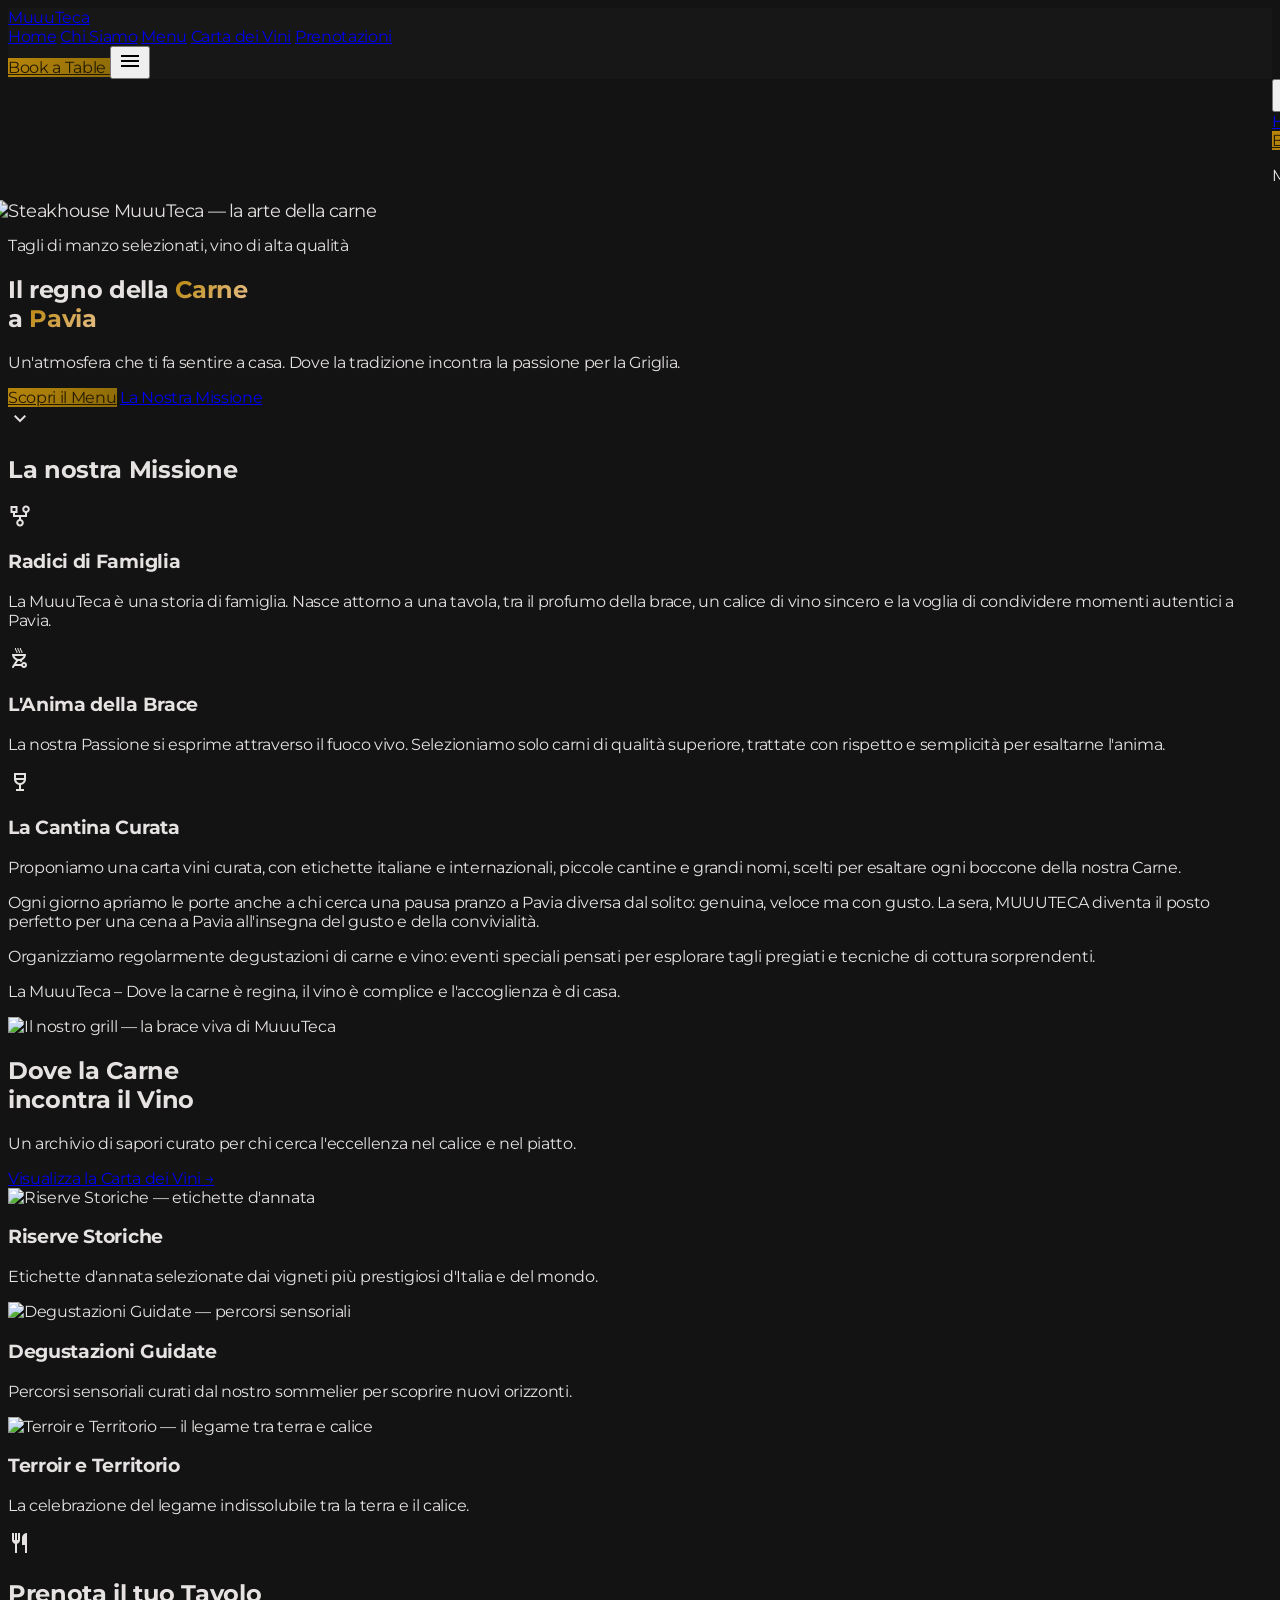
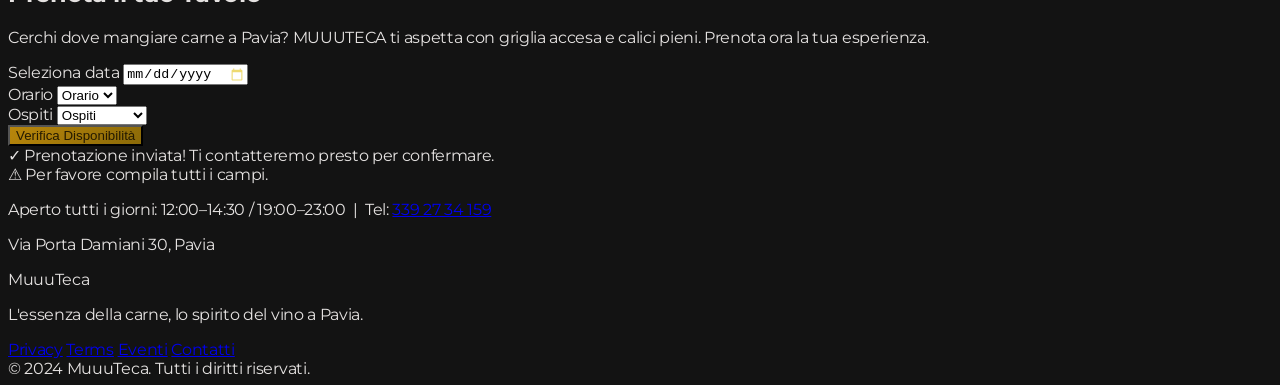
==== index.html @ f5b78048 "Initial commit: MuuuTeca website — fully functional, mobile-optimized" ====
<!DOCTYPE html>
<html lang="it" class="dark">
<head>
  <meta charset="UTF-8" />
  <meta name="viewport" content="width=device-width, initial-scale=1.0" />
  <title>MuuuTeca — Il Regno della Carne a Pavia</title>
  <meta name="description" content="MuuuTeca — Ristorante steakhouse di alta qualità a Pavia. Tagli di manzo selezionati, vino di alta qualità, griglia tradizionale." />
  <script src="https://cdn.tailwindcss.com"></script>
  <link rel="preconnect" href="https://fonts.googleapis.com" />
  <link rel="preconnect" href="https://fonts.gstatic.com" crossorigin />
  <link href="https://fonts.googleapis.com/css2?family=Montserrat:ital,wght@0,300;0,400;0,500;0,600;0,700;0,800;0,900;1,300;1,400;1,500;1,600;1,700;1,800;1,900&display=swap" rel="stylesheet" />
  <link href="https://fonts.googleapis.com/css2?family=Material+Symbols+Outlined:wght,FILL,GRAD,opsz@0,400,0,1,24&display=swap" rel="stylesheet" />
  <script>
    tailwind.config = {
      darkMode: 'class',
      theme: {
        extend: {
          colors: {
            'surface-dim': '#131313',
            'surface-container-low': '#1c1b1b',
            'surface-container': '#20201f',
            'surface-container-high': '#2a2a2a',
            'surface-container-highest': '#353534',
            'surface-bright': '#393939',
            'background': '#131313',
            'primary': '#b8860b',
            'primary-dark': '#8b6a08',
            'on-primary': '#241a00',
            'on-surface': '#e5e2e1',
            'on-surface-variant': '#d8c2b2',
            'outline': '#a18d7f',
            'outline-variant': '#534438',
            'error': '#ffb4ab',
            'tertiary': '#e8c08c',
          },
          fontFamily: {
            sans: ['Montserrat', 'sans-serif'],
          },
          borderRadius: {
            'sm': '0.125rem',
            'DEFAULT': '0.25rem',
            'lg': '1rem',
            'xl': '1.5rem',
            'full': '9999px',
          },
        },
      },
    }
  </script>
  <style>
    * { box-sizing: border-box; }
    body {
      background-color: #131313;
      color: #e5e2e1;
      font-family: 'Montserrat', sans-serif;
      letter-spacing: -0.02em;
    }
    html { scroll-behavior: smooth; }

    .material-symbols-outlined {
      font-variation-settings: 'FILL' 0, 'wght' 400, 'GRAD' 0, 'opsz' 24;
    }

    /* Gold gradient button */
    .btn-gold {
      background: linear-gradient(135deg, #b8860b 0%, #8b6a08 100%);
      color: #241a00;
    }
    .btn-gold:hover {
      background: linear-gradient(135deg, #caa013 0%, #9e7a0a 100%);
      transform: scale(1.05);
    }
    .btn-gold:active { transform: scale(0.97); }

    /* Gold text gradient */
    .text-gold-gradient {
      background: linear-gradient(135deg, #b8860b 0%, #e8c08c 100%);
      -webkit-background-clip: text;
      -webkit-text-fill-color: transparent;
      background-clip: text;
    }

    /* Glass nav */
    .nav-glass {
      background: rgba(28, 27, 27, 0.7);
      backdrop-filter: blur(20px);
      -webkit-backdrop-filter: blur(20px);
    }

    /* Hero image parallax */
    .hero-img {
      transform: scale(1.1);
      transition: transform 8s ease-out;
    }
    .hero-section:hover .hero-img {
      transform: scale(1.0);
    }

    /* Card hover */
    .card-wine:hover img {
      transform: scale(1.08);
    }

    /* Mobile menu */
    .mobile-menu {
      transform: translateX(100%);
      transition: transform 0.35s cubic-bezier(0.4, 0, 0.2, 1);
    }
    .mobile-menu.open {
      transform: translateX(0);
    }

    /* Bronze glow blob */
    .glow-blob {
      background: linear-gradient(135deg, #b8860b 0%, #8b6a08 100%);
      opacity: 0.12;
      filter: blur(80px);
    }

    /* Scrollbar */
    ::-webkit-scrollbar { width: 6px; }
    ::-webkit-scrollbar-track { background: #131313; }
    ::-webkit-scrollbar-thumb { background: #b8860b; border-radius: 3px; }

    /* Active nav link */
    .nav-link-active {
      color: #b8860b;
      border-bottom: 2px solid #b8860b;
    }

    /* Input focus */
    input:focus { outline: none; }
    input[type="date"]::-webkit-calendar-picker-indicator {
      filter: invert(0.7) sepia(1) saturate(2) hue-rotate(10deg);
      cursor: pointer;
    }
  </style>
</head>
<body class="antialiased overflow-x-hidden">

  <!-- ===== FIXED NAVIGATION ===== -->
  <nav id="navbar" class="fixed top-5 left-1/2 -translate-x-1/2 w-[92%] max-w-6xl z-50 nav-glass rounded-full px-6 py-3.5 flex justify-between items-center transition-all duration-300 shadow-[0px_12px_32px_rgba(0,0,0,0.4)]">
    <!-- Logo -->
    <a href="#hero" class="text-2xl font-bold italic text-[#b8860b] tracking-[-0.04em] select-none cursor-pointer">MuuuTeca</a>

    <!-- Desktop Links -->
    <div class="hidden md:flex gap-8 items-center">
      <a href="#hero" class="nav-link nav-link-active text-[#b8860b] font-semibold italic text-sm pb-0.5 kinetic-italic">Home</a>
      <a href="#missione" class="text-zinc-400 hover:text-white transition-colors text-sm font-medium italic kinetic-italic">Chi Siamo</a>
      <a href="#vini" class="text-zinc-400 hover:text-white transition-colors text-sm font-medium italic kinetic-italic">Menu</a>
      <a href="#vini" class="text-zinc-400 hover:text-white transition-colors text-sm font-medium italic kinetic-italic">Carta dei Vini</a>
      <a href="#prenotazioni" class="text-zinc-400 hover:text-white transition-colors text-sm font-medium italic kinetic-italic">Prenotazioni</a>
    </div>

    <!-- CTA -->
    <a href="#prenotazioni" class="hidden md:inline-flex btn-gold px-5 py-2 rounded-full font-bold italic text-xs hover:shadow-lg transition-all duration-200">
      Book a Table
    </a>

    <!-- Mobile Hamburger -->
    <button id="menuBtn" class="md:hidden text-zinc-300 hover:text-white p-1" aria-label="Menu">
      <span class="material-symbols-outlined text-3xl">menu</span>
    </button>
  </nav>

  <!-- ===== MOBILE DRAWER ===== -->
  <div id="mobileMenu" class="mobile-menu fixed inset-0 z-[60] flex">
    <!-- Backdrop -->
    <div id="mobileBackdrop" class="absolute inset-0 bg-black/70 backdrop-blur-sm"></div>
    <!-- Panel -->
    <div class="relative ml-auto w-72 h-full bg-[#1c1b1b] flex flex-col p-8 shadow-2xl">
      <button id="closeMenuBtn" class="self-end text-zinc-400 hover:text-white mb-10" aria-label="Close">
        <span class="material-symbols-outlined text-3xl">close</span>
      </button>
      <nav class="flex flex-col gap-6">
        <a href="#hero"   class="text-[#b8860b] font-semibold italic text-lg kinetic-italic">Home</a>
        <a href="#missione" class="text-zinc-300 hover:text-[#b8860b] transition-colors italic text-lg kinetic-italic">Chi Siamo</a>
        <a href="#vini"   class="text-zinc-300 hover:text-[#b8860b] transition-colors italic text-lg kinetic-italic">Menu</a>
        <a href="#vini"   class="text-zinc-300 hover:text-[#b8860b] transition-colors italic text-lg kinetic-italic">Carta dei Vini</a>
        <a href="#prenotazioni" class="text-zinc-300 hover:text-[#b8860b] transition-colors italic text-lg kinetic-italic">Prenotazioni</a>
      </nav>
      <div class="mt-auto">
        <a href="#prenotazioni" class="btn-gold block text-center px-6 py-3 rounded-full font-bold italic text-sm" onclick="closeMobileMenu()">Book a Table</a>
        <p class="text-zinc-600 text-xs italic mt-6 text-center">MuuuTeca — Pavia</p>
      </div>
    </div>
  </div>

  <!-- ===== HERO ===== -->
  <section id="hero" class="hero-section relative h-screen w-full flex items-center justify-center overflow-hidden">
    <div class="absolute inset-0 z-0">
      <img
        src="https://images.unsplash.com/photo-1558030006-450675393462?w=1920&q=80"
        alt="Steakhouse MuuuTeca — la arte della carne"
        class="hero-img w-full h-full object-cover opacity-50"
        loading="eager"
      />
      <div class="absolute inset-0 bg-gradient-to-b from-black/50 via-transparent to-[#131313]"></div>
    </div>

    <div class="relative z-10 text-center px-6 max-w-5xl mx-auto">
      <p class="uppercase text-[#b8860b] font-bold tracking-[0.25em] text-[0.65rem] mb-5 italic">Tagli di manzo selezionati, vino di alta qualità</p>
      <h1 class="text-5xl md:text-7xl lg:text-8xl font-light italic text-white tracking-[-0.03em] mb-6 leading-tight">
        Il regno della <span class="text-gold-gradient font-bold">Carne</span><br class="hidden md:block" />
        a <span class="text-gold-gradient font-bold">Pavia</span>
      </h1>
      <p class="text-lg md:text-2xl text-[#d8c2b2] font-light italic max-w-3xl mx-auto mb-10 leading-relaxed">
        Un'atmosfera che ti fa sentire a casa. Dove la tradizione incontra la passione per la <span class="font-bold text-white">Griglia</span>.
      </p>
      <div class="flex flex-col sm:flex-row gap-4 justify-center items-center">
        <a href="#vini" class="btn-gold px-10 py-4 rounded-full font-bold italic text-base hover:shadow-xl transition-all duration-200">Scopri il Menu</a>
        <a href="#missione" class="bg-[#2a2a2a]/60 backdrop-blur-sm border border-[#534438]/50 px-10 py-4 rounded-full font-bold italic text-base text-white hover:bg-[#353535]/70 transition-all duration-200">La Nostra Missione</a>
      </div>
    </div>

    <!-- Scroll cue -->
    <div class="absolute bottom-8 left-1/2 -translate-x-1/2 z-10 animate-bounce">
      <span class="material-symbols-outlined text-[#b8860b] text-3xl">keyboard_arrow_down</span>
    </div>
  </section>

  <main class="relative z-10 px-6 md:px-16 lg:px-24 py-24 space-y-32 bg-[#131313]">

    <!-- ===== LA NOSTRA MISSIONE ===== -->
    <section id="missione" class="max-w-7xl mx-auto scroll-mt-28">
      <div class="text-center mb-16">
        <h2 class="text-4xl md:text-6xl font-light italic text-white tracking-tight">
          La nostra <span class="text-[#b8860b] font-bold italic">Missione</span>
        </h2>
      </div>

      <div class="grid grid-cols-1 md:grid-cols-3 gap-6 md:gap-8">
        <!-- Card 1 -->
        <div class="bg-[#1c1b1b] p-8 md:p-10 rounded-xl flex flex-col h-full border border-[#534438]/20 hover:bg-[#20201f] transition-colors duration-300">
          <span class="material-symbols-outlined text-[#b8860b] text-4xl mb-6">family_history</span>
          <h3 class="text-xl md:text-2xl font-bold italic text-white mb-4">Radici di Famiglia</h3>
          <p class="text-[#d8c2b2] font-light italic leading-relaxed">
            La MuuuTeca è una storia di famiglia. Nasce attorno a una tavola, tra il profumo della brace, un calice di vino sincero e la voglia di condividere momenti autentici a <span class="text-white font-bold">Pavia</span>.
          </p>
        </div>
        <!-- Card 2 -->
        <div class="bg-[#1c1b1b] p-8 md:p-10 rounded-xl flex flex-col h-full border border-[#534438]/20 hover:bg-[#20201f] transition-colors duration-300">
          <span class="material-symbols-outlined text-[#b8860b] text-4xl mb-6">outdoor_grill</span>
          <h3 class="text-xl md:text-2xl font-bold italic text-white mb-4">L'Anima della Brace</h3>
          <p class="text-[#d8c2b2] font-light italic leading-relaxed">
            La nostra <span class="text-white font-bold">Passione</span> si esprime attraverso il fuoco vivo. Selezioniamo solo carni di qualità superiore, trattate con rispetto e semplicità per esaltarne l'anima.
          </p>
        </div>
        <!-- Card 3 -->
        <div class="bg-[#1c1b1b] p-8 md:p-10 rounded-xl flex flex-col h-full border border-[#534438]/20 hover:bg-[#20201f] transition-colors duration-300">
          <span class="material-symbols-outlined text-[#b8860b] text-4xl mb-6">wine_bar</span>
          <h3 class="text-xl md:text-2xl font-bold italic text-white mb-4">La Cantina Curata</h3>
          <p class="text-[#d8c2b2] font-light italic leading-relaxed">
            Proponiamo una carta vini curata, con etichette italiane e internazionali, piccole cantine e grandi nomi, scelti per esaltare ogni boccone della nostra <span class="text-white font-bold">Carne</span>.
          </p>
        </div>
      </div>

      <!-- Narrative block -->
      <div class="mt-16 bg-[#20201f]/60 rounded-2xl p-8 md:p-14 border border-[#534438]/20">
        <div class="grid grid-cols-1 lg:grid-cols-2 gap-12 items-center">
          <div class="space-y-6">
            <p class="text-base md:text-lg text-[#d8c2b2] font-light italic leading-relaxed">
              Ogni giorno apriamo le porte anche a chi cerca una <span class="font-bold text-white italic">pausa pranzo a Pavia</span> diversa dal solito: genuina, veloce ma con gusto. La sera, MUUUTECA diventa il posto perfetto per una <span class="font-bold text-white italic">cena a Pavia</span> all'insegna del gusto e della convivialità.
            </p>
            <p class="text-base md:text-lg text-[#d8c2b2] font-light italic leading-relaxed">
              Organizziamo regolarmente <span class="font-bold text-white italic">degustazioni di carne e vino</span>: eventi speciali pensati per esplorare tagli pregiati e tecniche di cottura sorprendenti.
            </p>
            <p class="text-lg md:text-xl font-bold italic text-[#b8860b] pt-2">La MuuuTeca – Dove la carne è regina, il vino è complice e l'accoglienza è di casa.</p>
          </div>
          <div class="rounded-xl overflow-hidden shadow-2xl">
            <img
              src="https://images.unsplash.com/photo-1544025162-d76694265947?w=900&q=80"
              alt="Il nostro grill — la brace viva di MuuuTeca"
              class="w-full h-72 md:h-80 object-cover"
              loading="lazy"
            />
          </div>
        </div>
      </div>
    </section>

    <!-- ===== CARNE + VINO ===== -->
    <section id="vini" class="max-w-7xl mx-auto scroll-mt-28 space-y-12">
      <div class="flex flex-col md:flex-row justify-between items-start md:items-end gap-6">
        <div class="max-w-2xl">
          <h2 class="text-4xl md:text-5xl font-light italic text-white mb-4">
            Dove la <span class="text-[#b8860b] font-bold italic">Carne</span><br class="hidden md:block" />
            incontra il <span class="text-[#b8860b] font-bold italic">Vino</span>
          </h2>
          <p class="text-base md:text-lg text-[#d8c2b2] font-light italic">Un archivio di sapori curato per chi cerca l'eccellenza nel calice e nel piatto.</p>
        </div>
        <a href="#" class="text-[#b8860b] font-bold italic border-b border-[#b8860b]/50 pb-0.5 hover:text-[#caa013] hover:border-[#caa013] transition-colors shrink-0">Visualizza la Carta dei Vini →</a>
      </div>

      <div class="grid grid-cols-1 md:grid-cols-3 gap-6 md:gap-8">
        <!-- Wine card 1 -->
        <div class="card-wine bg-[#1c1b1b] rounded-xl overflow-hidden group border border-[#534438]/15 hover:border-[#534438]/40 transition-all duration-300">
          <div class="h-64 overflow-hidden">
            <img
              src="https://images.unsplash.com/photo-1510812431401-41d2bd2722f3?w=600&q=80"
              alt="Riserve Storiche — etichette d'annata"
              class="w-full h-full object-cover transition-transform duration-500 group-hover:scale-105"
              loading="lazy"
            />
          </div>
          <div class="p-8">
            <h3 class="text-xl font-light italic text-white mb-2">Riserve Storiche</h3>
            <p class="text-[#d8c2b2] font-light italic text-sm leading-relaxed">Etichette d'annata selezionate dai vigneti più prestigiosi d'Italia e del mondo.</p>
          </div>
        </div>
        <!-- Wine card 2 -->
        <div class="card-wine bg-[#1c1b1b] rounded-xl overflow-hidden group border border-[#534438]/15 hover:border-[#534438]/40 transition-all duration-300">
          <div class="h-64 overflow-hidden">
            <img
              src="https://images.unsplash.com/photo-1506377247377-2a5b3b417ebb?w=600&q=80"
              alt="Degustazioni Guidate — percorsi sensoriali"
              class="w-full h-full object-cover transition-transform duration-500 group-hover:scale-105"
              loading="lazy"
            />
          </div>
          <div class="p-8">
            <h3 class="text-xl font-light italic text-white mb-2">Degustazioni Guidate</h3>
            <p class="text-[#d8c2b2] font-light italic text-sm leading-relaxed">Percorsi sensoriali curati dal nostro sommelier per scoprire nuovi orizzonti.</p>
          </div>
        </div>
        <!-- Wine card 3 -->
        <div class="card-wine bg-[#1c1b1b] rounded-xl overflow-hidden group border border-[#534438]/15 hover:border-[#534438]/40 transition-all duration-300">
          <div class="h-64 overflow-hidden">
            <img
              src="https://images.unsplash.com/photo-1506905925346-21bda4d32df4?w=600&q=80"
              alt="Terroir e Territorio — il legame tra terra e calice"
              class="w-full h-full object-cover transition-transform duration-500 group-hover:scale-105"
              loading="lazy"
            />
          </div>
          <div class="p-8">
            <h3 class="text-xl font-light italic text-white mb-2">Terroir e Territorio</h3>
            <p class="text-[#d8c2b2] font-light italic text-sm leading-relaxed">La celebrazione del legame indissolubile tra la terra e il calice.</p>
          </div>
        </div>
      </div>
    </section>

    <!-- ===== PRENOTAZIONI ===== -->
    <section id="prenotazioni" class="max-w-7xl mx-auto scroll-mt-28">
      <div class="bg-[#1c1b1b] rounded-2xl p-10 md:p-20 text-center relative overflow-hidden border border-[#534438]/20">
        <!-- Ambient glow blobs -->
        <div class="glow-blob absolute -top-32 -right-32 w-72 h-72 rounded-full"></div>
        <div class="glow-blob absolute -bottom-32 -left-32 w-72 h-72 rounded-full"></div>

        <div class="relative z-10 max-w-3xl mx-auto">
          <span class="material-symbols-outlined text-5xl text-[#b8860b] mb-6 block">restaurant</span>
          <h2 class="text-4xl md:text-6xl font-light italic text-white mb-8">
            Prenota il tuo <span class="text-[#b8860b] font-bold italic">Tavolo</span>
          </h2>
          <p class="text-lg md:text-xl text-[#d8c2b2] font-light italic mb-12 leading-relaxed">
            Cerchi dove mangiare carne a <span class="font-bold text-white">Pavia</span>? MUUUTECA ti aspetta con <span class="font-bold text-white">griglia</span> accesa e calici pieni. Prenota ora la tua esperienza.
          </p>

          <!-- Booking form -->
          <form id="bookingForm" class="flex flex-col sm:flex-row gap-4 justify-center items-end max-w-xl mx-auto mb-8" novalidate>
            <div class="flex flex-col items-start w-full sm:w-auto">
              <label for="bookingDate" class="text-xs text-zinc-500 italic mb-2">Seleziona data</label>
              <input
                id="bookingDate"
                type="date"
                required
                class="bg-[#353535] border border-[#534438]/50 rounded-full px-6 py-3.5 text-white text-sm italic focus:border-[#b8860b] focus:ring-2 focus:ring-[#b8860b]/30 transition-all w-full sm:w-52"
              />
            </div>
            <div class="flex flex-col items-start w-full sm:w-auto">
              <label for="bookingTime" class="text-xs text-zinc-500 italic mb-2">Orario</label>
              <select
                id="bookingTime"
                required
                class="bg-[#353535] border border-[#534438]/50 rounded-full px-6 py-3.5 text-white text-sm italic focus:border-[#b8860b] focus:ring-2 focus:ring-[#b8860b]/30 transition-all w-full appearance-none cursor-pointer"
              >
                <option value="" disabled selected>Orario</option>
                <option value="12:00">12:00</option>
                <option value="12:30">12:30</option>
                <option value="13:00">13:00</option>
                <option value="13:30">13:30</option>
                <option value="14:00">14:00</option>
                <option value="19:00">19:00</option>
                <option value="19:30">19:30</option>
                <option value="20:00">20:00</option>
                <option value="20:30">20:30</option>
                <option value="21:00">21:00</option>
                <option value="21:30">21:30</option>
              </select>
            </div>
            <div class="flex flex-col items-start w-full sm:w-auto">
              <label for="bookingGuests" class="text-xs text-zinc-500 italic mb-2">Ospiti</label>
              <select
                id="bookingGuests"
                required
                class="bg-[#353535] border border-[#534438]/50 rounded-full px-6 py-3.5 text-white text-sm italic focus:border-[#b8860b] focus:ring-2 focus:ring-[#b8860b]/30 transition-all w-full appearance-none cursor-pointer"
              >
                <option value="" disabled selected>Ospiti</option>
                <option value="1">1 persona</option>
                <option value="2">2 persone</option>
                <option value="3">3 persone</option>
                <option value="4">4 persone</option>
                <option value="5">5 persone</option>
                <option value="6">6 persone</option>
                <option value="7+">7+ persone</option>
              </select>
            </div>
            <button
              type="submit"
              class="btn-gold px-10 py-3.5 rounded-full font-bold italic text-sm shadow-xl hover:shadow-2xl transition-all duration-200 w-full sm:w-auto"
            >
              Verifica Disponibilità
            </button>
          </form>

          <!-- Success message -->
          <div id="bookingSuccess" class="hidden mt-4 p-4 bg-[#1c3d1c] border border-[#4a7c4a]/40 rounded-xl text-[#9cdd9c] text-sm italic">
            ✓ Prenotazione inviata! Ti contatteremo presto per confermare.
          </div>

          <!-- Error message -->
          <div id="bookingError" class="hidden mt-4 p-4 bg-[#3d1c1c] border border-[#7c4a4a]/40 rounded-xl text-[#dd9c9c] text-sm italic">
            ⚠ Per favore compila tutti i campi.
          </div>

          <p class="mt-8 text-zinc-500 italic text-sm">
            Aperto tutti i giorni: 12:00–14:30 / 19:00–23:00 &nbsp;|&nbsp; Tel: <a href="tel:3392734159" class="text-[#b8860b] hover:underline">339 27 34 159</a>
          </p>
          <p class="text-zinc-600 italic text-xs mt-1">Via Porta Damiani 30, Pavia</p>
        </div>
      </div>
    </section>

  </main>

  <!-- ===== FOOTER ===== -->
  <footer class="bg-[#0e0e0e] rounded-t-[24px] mt-4 border-t border-[#534438]/15">
    <div class="max-w-screen-2xl mx-auto px-8 md:px-16 py-12">
      <div class="flex flex-col md:flex-row justify-between items-center gap-8">
        <!-- Brand -->
        <div class="text-center md:text-left">
          <div class="text-lg font-bold italic text-[#b8860b] mb-1">MuuuTeca</div>
          <p class="text-zinc-500 text-xs italic">L'essenza della carne, lo spirito del vino a Pavia.</p>
        </div>
        <!-- Links -->
        <nav class="flex flex-wrap justify-center gap-6 md:gap-8">
          <a href="#" class="text-zinc-500 hover:text-[#b8860b] transition-colors font-medium italic text-xs">Privacy</a>
          <a href="#" class="text-zinc-500 hover:text-[#b8860b] transition-colors font-medium italic text-xs">Terms</a>
          <a href="#" class="text-zinc-500 hover:text-[#b8860b] transition-colors font-medium italic text-xs">Eventi</a>
          <a href="#" class="text-zinc-500 hover:text-[#b8860b] transition-colors font-medium italic text-xs">Contatti</a>
        </nav>
        <!-- Copyright -->
        <div class="text-zinc-600 font-medium italic text-xs">
          © 2024 MuuuTeca. Tutti i diritti riservati.
        </div>
      </div>
    </div>
  </footer>

  <!-- ===== SCRIPTS ===== -->
  <script>
    // ── Mobile menu ──────────────────────────────────────────────
    const menuBtn    = document.getElementById('menuBtn');
    const closeBtn   = document.getElementById('closeMenuBtn');
    const mobileMenu = document.getElementById('mobileMenu');
    const backdrop   = document.getElementById('mobileBackdrop');

    function openMobileMenu()  { mobileMenu.classList.add('open'); document.body.style.overflow = 'hidden'; }
    function closeMobileMenu() { mobileMenu.classList.remove('open'); document.body.style.overflow = ''; }

    menuBtn.addEventListener('click', openMobileMenu);
    closeBtn.addEventListener('click', closeMobileMenu);
    backdrop.addEventListener('click', closeMobileMenu);

    // Close on link click
    mobileMenu.querySelectorAll('a[href^="#"]').forEach(a => {
      a.addEventListener('click', closeMobileMenu);
    });

    // ── Active nav link on scroll ────────────────────────────────
    const sections = document.querySelectorAll('section[id], #navbar');
    const navLinks  = document.querySelectorAll('.nav-link');

    function updateActiveNav() {
      let current = '';
      sections.forEach(sec => {
        const top = sec.getBoundingClientRect().top;
        if (top <= 120) current = sec.id;
      });
      navLinks.forEach(a => {
        a.classList.remove('nav-link-active', 'text-[#b8860b]', 'border-b-2', 'border-[#b8860b]', 'pb-0.5');
        if (a.getAttribute('href') === '#' + current) {
          a.classList.add('nav-link-active', 'text-[#b8860b]', 'border-b-2', 'border-[#b8860b]', 'pb-0.5');
        }
      });
    }
    window.addEventListener('scroll', updateActiveNav, { passive: true });

    // ── Nav background on scroll ─────────────────────────────────
    const navbar = document.getElementById('navbar');
    function updateNavBg() {
      if (window.scrollY > 60) {
        navbar.classList.add('bg-[#1c1b1b]/95', 'shadow-lg');
        navbar.classList.remove('bg-[#1c1b1b]/70');
      } else {
        navbar.classList.remove('bg-[#1c1b1b]/95', 'shadow-lg');
        navbar.classList.add('bg-[#1c1b1b]/70');
      }
    }
    window.addEventListener('scroll', updateNavBg, { passive: true });

    // ── Booking form ─────────────────────────────────────────────
    const form      = document.getElementById('bookingForm');
    const success   = document.getElementById('bookingSuccess');
    const errorMsg  = document.getElementById('bookingError');

    // Set min date to today
    const dateInput = document.getElementById('bookingDate');
    const today = new Date().toISOString().split('T')[0];
    dateInput.setAttribute('min', today);

    form.addEventListener('submit', e => {
      e.preventDefault();
      success.classList.add('hidden');
      errorMsg.classList.add('hidden');

      const date   = document.getElementById('bookingDate').value;
      const time   = document.getElementById('bookingTime').value;
      const guests = document.getElementById('bookingGuests').value;

      if (!date || !time || !guests) {
        errorMsg.classList.remove('hidden');
        return;
      }

      // Simulate submission (replace with real backend call)
      const btn = form.querySelector('button[type="submit"]');
      btn.disabled = true;
      btn.textContent = 'Invio in corso...';
      btn.classList.add('opacity-70');

      setTimeout(() => {
        success.classList.remove('hidden');
        form.reset();
        btn.disabled = false;
        btn.textContent = 'Verifica Disponibilità';
        btn.classList.remove('opacity-70');
      }, 1200);
    });
  </script>
</body>
</html>
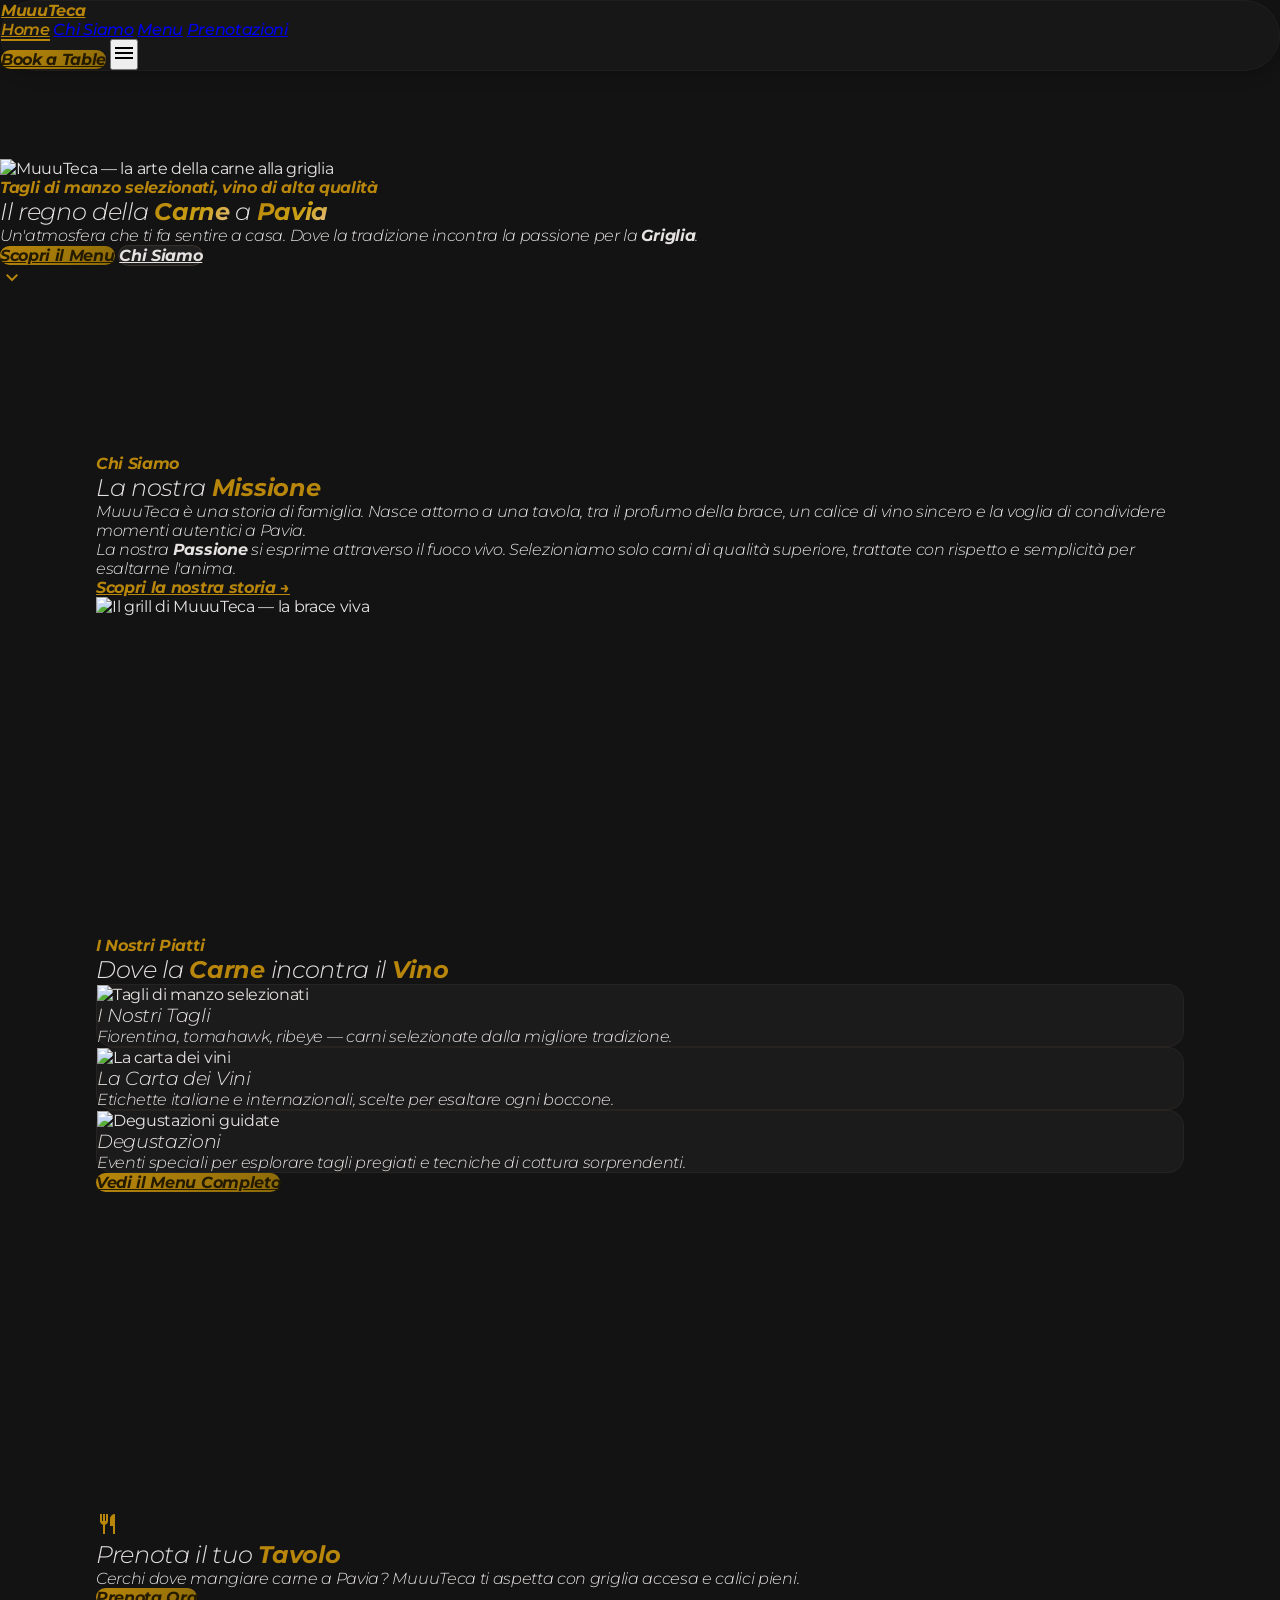
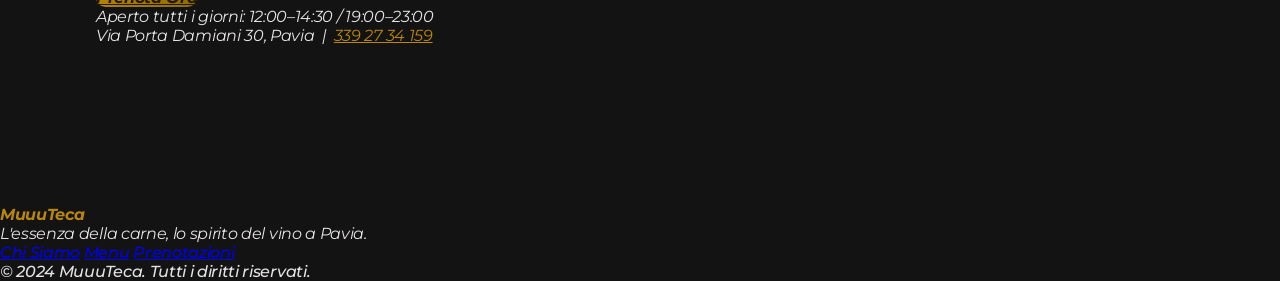
==== commit 5d9e4b2d: "Refactor: 4-page site with shared CSS/JS, thinner nav, fixed text inconsistencies" ====
--- a/index.html
+++ b/index.html
@@ -5,274 +5,111 @@
   <meta name="viewport" content="width=device-width, initial-scale=1.0" />
   <title>MuuuTeca — Il Regno della Carne a Pavia</title>
   <meta name="description" content="MuuuTeca — Ristorante steakhouse di alta qualità a Pavia. Tagli di manzo selezionati, vino di alta qualità, griglia tradizionale." />
-  <script src="https://cdn.tailwindcss.com"></script>
+
   <link rel="preconnect" href="https://fonts.googleapis.com" />
   <link rel="preconnect" href="https://fonts.gstatic.com" crossorigin />
   <link href="https://fonts.googleapis.com/css2?family=Montserrat:ital,wght@0,300;0,400;0,500;0,600;0,700;0,800;0,900;1,300;1,400;1,500;1,600;1,700;1,800;1,900&display=swap" rel="stylesheet" />
   <link href="https://fonts.googleapis.com/css2?family=Material+Symbols+Outlined:wght,FILL,GRAD,opsz@0,400,0,1,24&display=swap" rel="stylesheet" />
-  <script>
-    tailwind.config = {
-      darkMode: 'class',
-      theme: {
-        extend: {
-          colors: {
-            'surface-dim': '#131313',
-            'surface-container-low': '#1c1b1b',
-            'surface-container': '#20201f',
-            'surface-container-high': '#2a2a2a',
-            'surface-container-highest': '#353534',
-            'surface-bright': '#393939',
-            'background': '#131313',
-            'primary': '#b8860b',
-            'primary-dark': '#8b6a08',
-            'on-primary': '#241a00',
-            'on-surface': '#e5e2e1',
-            'on-surface-variant': '#d8c2b2',
-            'outline': '#a18d7f',
-            'outline-variant': '#534438',
-            'error': '#ffb4ab',
-            'tertiary': '#e8c08c',
-          },
-          fontFamily: {
-            sans: ['Montserrat', 'sans-serif'],
-          },
-          borderRadius: {
-            'sm': '0.125rem',
-            'DEFAULT': '0.25rem',
-            'lg': '1rem',
-            'xl': '1.5rem',
-            'full': '9999px',
-          },
-        },
-      },
-    }
-  </script>
-  <style>
-    * { box-sizing: border-box; }
-    body {
-      background-color: #131313;
-      color: #e5e2e1;
-      font-family: 'Montserrat', sans-serif;
-      letter-spacing: -0.02em;
-    }
-    html { scroll-behavior: smooth; }
-
-    .material-symbols-outlined {
-      font-variation-settings: 'FILL' 0, 'wght' 400, 'GRAD' 0, 'opsz' 24;
-    }
-
-    /* Gold gradient button */
-    .btn-gold {
-      background: linear-gradient(135deg, #b8860b 0%, #8b6a08 100%);
-      color: #241a00;
-    }
-    .btn-gold:hover {
-      background: linear-gradient(135deg, #caa013 0%, #9e7a0a 100%);
-      transform: scale(1.05);
-    }
-    .btn-gold:active { transform: scale(0.97); }
-
-    /* Gold text gradient */
-    .text-gold-gradient {
-      background: linear-gradient(135deg, #b8860b 0%, #e8c08c 100%);
-      -webkit-background-clip: text;
-      -webkit-text-fill-color: transparent;
-      background-clip: text;
-    }
-
-    /* Glass nav */
-    .nav-glass {
-      background: rgba(28, 27, 27, 0.7);
-      backdrop-filter: blur(20px);
-      -webkit-backdrop-filter: blur(20px);
-    }
-
-    /* Hero image parallax */
-    .hero-img {
-      transform: scale(1.1);
-      transition: transform 8s ease-out;
-    }
-    .hero-section:hover .hero-img {
-      transform: scale(1.0);
-    }
-
-    /* Card hover */
-    .card-wine:hover img {
-      transform: scale(1.08);
-    }
-
-    /* Mobile menu */
-    .mobile-menu {
-      transform: translateX(100%);
-      transition: transform 0.35s cubic-bezier(0.4, 0, 0.2, 1);
-    }
-    .mobile-menu.open {
-      transform: translateX(0);
-    }
-
-    /* Bronze glow blob */
-    .glow-blob {
-      background: linear-gradient(135deg, #b8860b 0%, #8b6a08 100%);
-      opacity: 0.12;
-      filter: blur(80px);
-    }
-
-    /* Scrollbar */
-    ::-webkit-scrollbar { width: 6px; }
-    ::-webkit-scrollbar-track { background: #131313; }
-    ::-webkit-scrollbar-thumb { background: #b8860b; border-radius: 3px; }
-
-    /* Active nav link */
-    .nav-link-active {
-      color: #b8860b;
-      border-bottom: 2px solid #b8860b;
-    }
-
-    /* Input focus */
-    input:focus { outline: none; }
-    input[type="date"]::-webkit-calendar-picker-indicator {
-      filter: invert(0.7) sepia(1) saturate(2) hue-rotate(10deg);
-      cursor: pointer;
-    }
-  </style>
+  <link rel="stylesheet" href="css/style.css" />
 </head>
 <body class="antialiased overflow-x-hidden">
 
-  <!-- ===== FIXED NAVIGATION ===== -->
-  <nav id="navbar" class="fixed top-5 left-1/2 -translate-x-1/2 w-[92%] max-w-6xl z-50 nav-glass rounded-full px-6 py-3.5 flex justify-between items-center transition-all duration-300 shadow-[0px_12px_32px_rgba(0,0,0,0.4)]">
-    <!-- Logo -->
-    <a href="#hero" class="text-2xl font-bold italic text-[#b8860b] tracking-[-0.04em] select-none cursor-pointer">MuuuTeca</a>
-
-    <!-- Desktop Links -->
-    <div class="hidden md:flex gap-8 items-center">
-      <a href="#hero" class="nav-link nav-link-active text-[#b8860b] font-semibold italic text-sm pb-0.5 kinetic-italic">Home</a>
-      <a href="#missione" class="text-zinc-400 hover:text-white transition-colors text-sm font-medium italic kinetic-italic">Chi Siamo</a>
-      <a href="#vini" class="text-zinc-400 hover:text-white transition-colors text-sm font-medium italic kinetic-italic">Menu</a>
-      <a href="#vini" class="text-zinc-400 hover:text-white transition-colors text-sm font-medium italic kinetic-italic">Carta dei Vini</a>
-      <a href="#prenotazioni" class="text-zinc-400 hover:text-white transition-colors text-sm font-medium italic kinetic-italic">Prenotazioni</a>
-    </div>
-
-    <!-- CTA -->
-    <a href="#prenotazioni" class="hidden md:inline-flex btn-gold px-5 py-2 rounded-full font-bold italic text-xs hover:shadow-lg transition-all duration-200">
-      Book a Table
-    </a>
-
-    <!-- Mobile Hamburger -->
+  <!-- ══ NAVIGATION ══ -->
+  <nav id="navbar" class="fixed top-4 left-1/2 -translate-x-1/2 w-[93%] max-w-5xl z-50 nav-glass rounded-full px-5 py-2.5 flex justify-between items-center transition-all duration-300">
+    <a href="index.html" class="text-xl font-bold italic text-gold tracking-[-0.04em]">MuuuTeca</a>
+
+    <div class="hidden md:flex items-center gap-7">
+      <a href="index.html"       class="page-nav-link text-gold font-semibold italic text-xs pb-0.5 nav-active">Home</a>
+      <a href="chi-siamo.html"   class="page-nav-link text-zinc-400 hover:text-white transition-colors text-xs font-medium italic">Chi Siamo</a>
+      <a href="menu.html"         class="page-nav-link text-zinc-400 hover:text-white transition-colors text-xs font-medium italic">Menu</a>
+      <a href="prenotazioni.html" class="page-nav-link text-zinc-400 hover:text-white transition-colors text-xs font-medium italic">Prenotazioni</a>
+    </div>
+
+    <a href="prenotazioni.html" class="hidden md:inline-flex btn-gold px-4 py-1.5 rounded-full font-bold italic text-xs">Book a Table</a>
+
     <button id="menuBtn" class="md:hidden text-zinc-300 hover:text-white p-1" aria-label="Menu">
       <span class="material-symbols-outlined text-3xl">menu</span>
     </button>
   </nav>
 
-  <!-- ===== MOBILE DRAWER ===== -->
+  <!-- ══ MOBILE DRAWER ══ -->
   <div id="mobileMenu" class="mobile-menu fixed inset-0 z-[60] flex">
-    <!-- Backdrop -->
     <div id="mobileBackdrop" class="absolute inset-0 bg-black/70 backdrop-blur-sm"></div>
-    <!-- Panel -->
     <div class="relative ml-auto w-72 h-full bg-[#1c1b1b] flex flex-col p-8 shadow-2xl">
       <button id="closeMenuBtn" class="self-end text-zinc-400 hover:text-white mb-10" aria-label="Close">
         <span class="material-symbols-outlined text-3xl">close</span>
       </button>
       <nav class="flex flex-col gap-6">
-        <a href="#hero"   class="text-[#b8860b] font-semibold italic text-lg kinetic-italic">Home</a>
-        <a href="#missione" class="text-zinc-300 hover:text-[#b8860b] transition-colors italic text-lg kinetic-italic">Chi Siamo</a>
-        <a href="#vini"   class="text-zinc-300 hover:text-[#b8860b] transition-colors italic text-lg kinetic-italic">Menu</a>
-        <a href="#vini"   class="text-zinc-300 hover:text-[#b8860b] transition-colors italic text-lg kinetic-italic">Carta dei Vini</a>
-        <a href="#prenotazioni" class="text-zinc-300 hover:text-[#b8860b] transition-colors italic text-lg kinetic-italic">Prenotazioni</a>
+        <a href="index.html"        class="text-gold font-semibold italic text-base">Home</a>
+        <a href="chi-siamo.html"    class="text-zinc-300 hover:text-gold transition-colors italic text-base">Chi Siamo</a>
+        <a href="menu.html"          class="text-zinc-300 hover:text-gold transition-colors italic text-base">Menu</a>
+        <a href="prenotazioni.html" class="text-zinc-300 hover:text-gold transition-colors italic text-base">Prenotazioni</a>
       </nav>
       <div class="mt-auto">
-        <a href="#prenotazioni" class="btn-gold block text-center px-6 py-3 rounded-full font-bold italic text-sm" onclick="closeMobileMenu()">Book a Table</a>
-        <p class="text-zinc-600 text-xs italic mt-6 text-center">MuuuTeca — Pavia</p>
+        <a href="prenotazioni.html" class="btn-gold block text-center px-6 py-3 rounded-full font-bold italic text-sm">Book a Table</a>
+        <p class="text-zinc-600 text-xs italic mt-6 text-center">Via Porta Damiani 30, Pavia</p>
       </div>
     </div>
   </div>
 
-  <!-- ===== HERO ===== -->
-  <section id="hero" class="hero-section relative h-screen w-full flex items-center justify-center overflow-hidden">
+  <!-- ══ HERO ══ -->
+  <section class="relative h-screen w-full flex items-center justify-center overflow-hidden">
     <div class="absolute inset-0 z-0">
       <img
         src="https://images.unsplash.com/photo-1558030006-450675393462?w=1920&q=80"
-        alt="Steakhouse MuuuTeca — la arte della carne"
-        class="hero-img w-full h-full object-cover opacity-50"
+        alt="MuuuTeca — la arte della carne alla griglia"
+        class="w-full h-full object-cover opacity-55"
         loading="eager"
       />
-      <div class="absolute inset-0 bg-gradient-to-b from-black/50 via-transparent to-[#131313]"></div>
+      <div class="absolute inset-0 bg-gradient-to-b from-black/60 via-transparent to-[#131313]"></div>
     </div>
 
     <div class="relative z-10 text-center px-6 max-w-5xl mx-auto">
-      <p class="uppercase text-[#b8860b] font-bold tracking-[0.25em] text-[0.65rem] mb-5 italic">Tagli di manzo selezionati, vino di alta qualità</p>
+      <p class="uppercase text-gold font-bold tracking-[0.25em] text-[0.6rem] mb-5 italic">Tagli di manzo selezionati, vino di alta qualità</p>
       <h1 class="text-5xl md:text-7xl lg:text-8xl font-light italic text-white tracking-[-0.03em] mb-6 leading-tight">
-        Il regno della <span class="text-gold-gradient font-bold">Carne</span><br class="hidden md:block" />
-        a <span class="text-gold-gradient font-bold">Pavia</span>
+        Il regno della <span class="text-gold-gradient font-bold">Carne</span> a <span class="text-gold-gradient font-bold">Pavia</span>
       </h1>
       <p class="text-lg md:text-2xl text-[#d8c2b2] font-light italic max-w-3xl mx-auto mb-10 leading-relaxed">
         Un'atmosfera che ti fa sentire a casa. Dove la tradizione incontra la passione per la <span class="font-bold text-white">Griglia</span>.
       </p>
       <div class="flex flex-col sm:flex-row gap-4 justify-center items-center">
-        <a href="#vini" class="btn-gold px-10 py-4 rounded-full font-bold italic text-base hover:shadow-xl transition-all duration-200">Scopri il Menu</a>
-        <a href="#missione" class="bg-[#2a2a2a]/60 backdrop-blur-sm border border-[#534438]/50 px-10 py-4 rounded-full font-bold italic text-base text-white hover:bg-[#353535]/70 transition-all duration-200">La Nostra Missione</a>
-      </div>
-    </div>
-
-    <!-- Scroll cue -->
+        <a href="menu.html"          class="btn-gold px-10 py-4 rounded-full font-bold italic text-base hover:shadow-xl transition-all duration-200">Scopri il Menu</a>
+        <a href="chi-siamo.html"    class="btn-ghost px-10 py-4 rounded-full font-bold italic text-base transition-all duration-200">Chi Siamo</a>
+      </div>
+    </div>
+
     <div class="absolute bottom-8 left-1/2 -translate-x-1/2 z-10 animate-bounce">
-      <span class="material-symbols-outlined text-[#b8860b] text-3xl">keyboard_arrow_down</span>
+      <span class="material-symbols-outlined text-gold text-3xl">keyboard_arrow_down</span>
     </div>
   </section>
 
-  <main class="relative z-10 px-6 md:px-16 lg:px-24 py-24 space-y-32 bg-[#131313]">
-
-    <!-- ===== LA NOSTRA MISSIONE ===== -->
-    <section id="missione" class="max-w-7xl mx-auto scroll-mt-28">
-      <div class="text-center mb-16">
-        <h2 class="text-4xl md:text-6xl font-light italic text-white tracking-tight">
-          La nostra <span class="text-[#b8860b] font-bold italic">Missione</span>
-        </h2>
-      </div>
-
-      <div class="grid grid-cols-1 md:grid-cols-3 gap-6 md:gap-8">
-        <!-- Card 1 -->
-        <div class="bg-[#1c1b1b] p-8 md:p-10 rounded-xl flex flex-col h-full border border-[#534438]/20 hover:bg-[#20201f] transition-colors duration-300">
-          <span class="material-symbols-outlined text-[#b8860b] text-4xl mb-6">family_history</span>
-          <h3 class="text-xl md:text-2xl font-bold italic text-white mb-4">Radici di Famiglia</h3>
-          <p class="text-[#d8c2b2] font-light italic leading-relaxed">
-            La MuuuTeca è una storia di famiglia. Nasce attorno a una tavola, tra il profumo della brace, un calice di vino sincero e la voglia di condividere momenti autentici a <span class="text-white font-bold">Pavia</span>.
-          </p>
-        </div>
-        <!-- Card 2 -->
-        <div class="bg-[#1c1b1b] p-8 md:p-10 rounded-xl flex flex-col h-full border border-[#534438]/20 hover:bg-[#20201f] transition-colors duration-300">
-          <span class="material-symbols-outlined text-[#b8860b] text-4xl mb-6">outdoor_grill</span>
-          <h3 class="text-xl md:text-2xl font-bold italic text-white mb-4">L'Anima della Brace</h3>
-          <p class="text-[#d8c2b2] font-light italic leading-relaxed">
-            La nostra <span class="text-white font-bold">Passione</span> si esprime attraverso il fuoco vivo. Selezioniamo solo carni di qualità superiore, trattate con rispetto e semplicità per esaltarne l'anima.
-          </p>
-        </div>
-        <!-- Card 3 -->
-        <div class="bg-[#1c1b1b] p-8 md:p-10 rounded-xl flex flex-col h-full border border-[#534438]/20 hover:bg-[#20201f] transition-colors duration-300">
-          <span class="material-symbols-outlined text-[#b8860b] text-4xl mb-6">wine_bar</span>
-          <h3 class="text-xl md:text-2xl font-bold italic text-white mb-4">La Cantina Curata</h3>
-          <p class="text-[#d8c2b2] font-light italic leading-relaxed">
-            Proponiamo una carta vini curata, con etichette italiane e internazionali, piccole cantine e grandi nomi, scelti per esaltare ogni boccone della nostra <span class="text-white font-bold">Carne</span>.
-          </p>
-        </div>
-      </div>
-
-      <!-- Narrative block -->
-      <div class="mt-16 bg-[#20201f]/60 rounded-2xl p-8 md:p-14 border border-[#534438]/20">
-        <div class="grid grid-cols-1 lg:grid-cols-2 gap-12 items-center">
-          <div class="space-y-6">
-            <p class="text-base md:text-lg text-[#d8c2b2] font-light italic leading-relaxed">
-              Ogni giorno apriamo le porte anche a chi cerca una <span class="font-bold text-white italic">pausa pranzo a Pavia</span> diversa dal solito: genuina, veloce ma con gusto. La sera, MUUUTECA diventa il posto perfetto per una <span class="font-bold text-white italic">cena a Pavia</span> all'insegna del gusto e della convivialità.
+  <!-- ══ MAIN ══ -->
+  <main class="relative z-10 bg-[#131313]">
+
+    <!-- Teaser: Chi Siamo -->
+    <section class="section">
+      <div class="container">
+        <div class="grid grid-cols-1 lg:grid-cols-2 gap-16 items-center">
+          <div class="fade-up">
+            <p class="uppercase text-gold font-bold tracking-[0.2em] text-[0.6rem] mb-4 italic">Chi Siamo</p>
+            <h2 class="text-4xl md:text-5xl font-light italic text-white mb-6 leading-tight">
+              La nostra <span class="text-gold font-bold">Missione</span>
+            </h2>
+            <p class="text-[#d8c2b2] font-light italic leading-relaxed mb-6 text-base md:text-lg">
+              MuuuTeca è una storia di famiglia. Nasce attorno a una tavola, tra il profumo della brace, un calice di vino sincero e la voglia di condividere momenti autentici a Pavia.
             </p>
-            <p class="text-base md:text-lg text-[#d8c2b2] font-light italic leading-relaxed">
-              Organizziamo regolarmente <span class="font-bold text-white italic">degustazioni di carne e vino</span>: eventi speciali pensati per esplorare tagli pregiati e tecniche di cottura sorprendenti.
+            <p class="text-[#d8c2b2] font-light italic leading-relaxed mb-8 text-base md:text-lg">
+              La nostra <span class="text-white font-bold">Passione</span> si esprime attraverso il fuoco vivo. Selezioniamo solo carni di qualità superiore, trattate con rispetto e semplicità per esaltarne l'anima.
             </p>
-            <p class="text-lg md:text-xl font-bold italic text-[#b8860b] pt-2">La MuuuTeca – Dove la carne è regina, il vino è complice e l'accoglienza è di casa.</p>
-          </div>
-          <div class="rounded-xl overflow-hidden shadow-2xl">
+            <a href="chi-siamo.html" class="inline-flex items-center gap-2 text-gold font-bold italic border-b border-gold/50 pb-0.5 hover:border-gold transition-all text-sm">
+              Scopri la nostra storia →
+            </a>
+          </div>
+          <div class="fade-up rounded-2xl overflow-hidden shadow-2xl">
             <img
               src="https://images.unsplash.com/photo-1544025162-d76694265947?w=900&q=80"
-              alt="Il nostro grill — la brace viva di MuuuTeca"
-              class="w-full h-72 md:h-80 object-cover"
+              alt="Il grill di MuuuTeca — la brace viva"
+              class="w-full h-72 md:h-96 object-cover"
               loading="lazy"
             />
           </div>
@@ -280,275 +117,94 @@
       </div>
     </section>
 
-    <!-- ===== CARNE + VINO ===== -->
-    <section id="vini" class="max-w-7xl mx-auto scroll-mt-28 space-y-12">
-      <div class="flex flex-col md:flex-row justify-between items-start md:items-end gap-6">
-        <div class="max-w-2xl">
-          <h2 class="text-4xl md:text-5xl font-light italic text-white mb-4">
-            Dove la <span class="text-[#b8860b] font-bold italic">Carne</span><br class="hidden md:block" />
-            incontra il <span class="text-[#b8860b] font-bold italic">Vino</span>
+    <!-- Teaser: Menu -->
+    <section class="section bg-[#1c1b1b]">
+      <div class="container">
+        <div class="text-center mb-16 fade-up">
+          <p class="uppercase text-gold font-bold tracking-[0.2em] text-[0.6rem] mb-4 italic">I Nostri Piatti</p>
+          <h2 class="text-4xl md:text-5xl font-light italic text-white">
+            Dove la <span class="text-gold font-bold">Carne</span> incontra il <span class="text-gold font-bold">Vino</span>
           </h2>
-          <p class="text-base md:text-lg text-[#d8c2b2] font-light italic">Un archivio di sapori curato per chi cerca l'eccellenza nel calice e nel piatto.</p>
-        </div>
-        <a href="#" class="text-[#b8860b] font-bold italic border-b border-[#b8860b]/50 pb-0.5 hover:text-[#caa013] hover:border-[#caa013] transition-colors shrink-0">Visualizza la Carta dei Vini →</a>
-      </div>
-
-      <div class="grid grid-cols-1 md:grid-cols-3 gap-6 md:gap-8">
-        <!-- Wine card 1 -->
-        <div class="card-wine bg-[#1c1b1b] rounded-xl overflow-hidden group border border-[#534438]/15 hover:border-[#534438]/40 transition-all duration-300">
-          <div class="h-64 overflow-hidden">
-            <img
-              src="https://images.unsplash.com/photo-1510812431401-41d2bd2722f3?w=600&q=80"
-              alt="Riserve Storiche — etichette d'annata"
-              class="w-full h-full object-cover transition-transform duration-500 group-hover:scale-105"
-              loading="lazy"
-            />
-          </div>
-          <div class="p-8">
-            <h3 class="text-xl font-light italic text-white mb-2">Riserve Storiche</h3>
-            <p class="text-[#d8c2b2] font-light italic text-sm leading-relaxed">Etichette d'annata selezionate dai vigneti più prestigiosi d'Italia e del mondo.</p>
-          </div>
-        </div>
-        <!-- Wine card 2 -->
-        <div class="card-wine bg-[#1c1b1b] rounded-xl overflow-hidden group border border-[#534438]/15 hover:border-[#534438]/40 transition-all duration-300">
-          <div class="h-64 overflow-hidden">
-            <img
-              src="https://images.unsplash.com/photo-1506377247377-2a5b3b417ebb?w=600&q=80"
-              alt="Degustazioni Guidate — percorsi sensoriali"
-              class="w-full h-full object-cover transition-transform duration-500 group-hover:scale-105"
-              loading="lazy"
-            />
-          </div>
-          <div class="p-8">
-            <h3 class="text-xl font-light italic text-white mb-2">Degustazioni Guidate</h3>
-            <p class="text-[#d8c2b2] font-light italic text-sm leading-relaxed">Percorsi sensoriali curati dal nostro sommelier per scoprire nuovi orizzonti.</p>
-          </div>
-        </div>
-        <!-- Wine card 3 -->
-        <div class="card-wine bg-[#1c1b1b] rounded-xl overflow-hidden group border border-[#534438]/15 hover:border-[#534438]/40 transition-all duration-300">
-          <div class="h-64 overflow-hidden">
-            <img
-              src="https://images.unsplash.com/photo-1506905925346-21bda4d32df4?w=600&q=80"
-              alt="Terroir e Territorio — il legame tra terra e calice"
-              class="w-full h-full object-cover transition-transform duration-500 group-hover:scale-105"
-              loading="lazy"
-            />
-          </div>
-          <div class="p-8">
-            <h3 class="text-xl font-light italic text-white mb-2">Terroir e Territorio</h3>
-            <p class="text-[#d8c2b2] font-light italic text-sm leading-relaxed">La celebrazione del legame indissolubile tra la terra e il calice.</p>
-          </div>
+        </div>
+
+        <div class="grid grid-cols-1 md:grid-cols-3 gap-6 mb-12">
+          <div class="card rounded-xl overflow-hidden fade-up">
+            <div class="img-zoom h-56">
+              <img src="https://images.unsplash.com/photo-1432139555190-58524dae6a55?w=600&q=80" alt="Tagli di manzo selezionati" class="w-full h-full object-cover" loading="lazy" />
+            </div>
+            <div class="p-7">
+              <h3 class="text-lg font-light italic text-white mb-2">I Nostri Tagli</h3>
+              <p class="text-[#d8c2b2] font-light italic text-sm leading-relaxed">Fiorentina, tomahawk, ribeye — carni selezionate dalla migliore tradizione.</p>
+            </div>
+          </div>
+          <div class="card rounded-xl overflow-hidden fade-up">
+            <div class="img-zoom h-56">
+              <img src="https://images.unsplash.com/photo-1510812431401-41d2bd2722f3?w=600&q=80" alt="La carta dei vini" class="w-full h-full object-cover" loading="lazy" />
+            </div>
+            <div class="p-7">
+              <h3 class="text-lg font-light italic text-white mb-2">La Carta dei Vini</h3>
+              <p class="text-[#d8c2b2] font-light italic text-sm leading-relaxed">Etichette italiane e internazionali, scelte per esaltare ogni boccone.</p>
+            </div>
+          </div>
+          <div class="card rounded-xl overflow-hidden fade-up">
+            <div class="img-zoom h-56">
+              <img src="https://images.unsplash.com/photo-1506377247377-2a5b3b417ebb?w=600&q=80" alt="Degustazioni guidate" class="w-full h-full object-cover" loading="lazy" />
+            </div>
+            <div class="p-7">
+              <h3 class="text-lg font-light italic text-white mb-2">Degustazioni</h3>
+              <p class="text-[#d8c2b2] font-light italic text-sm leading-relaxed">Eventi speciali per esplorare tagli pregiati e tecniche di cottura sorprendenti.</p>
+            </div>
+          </div>
+        </div>
+
+        <div class="text-center fade-up">
+          <a href="menu.html" class="btn-gold px-10 py-4 rounded-full font-bold italic text-base hover:shadow-xl transition-all duration-200 inline-block">Vedi il Menu Completo</a>
         </div>
       </div>
     </section>
 
-    <!-- ===== PRENOTAZIONI ===== -->
-    <section id="prenotazioni" class="max-w-7xl mx-auto scroll-mt-28">
-      <div class="bg-[#1c1b1b] rounded-2xl p-10 md:p-20 text-center relative overflow-hidden border border-[#534438]/20">
-        <!-- Ambient glow blobs -->
-        <div class="glow-blob absolute -top-32 -right-32 w-72 h-72 rounded-full"></div>
-        <div class="glow-blob absolute -bottom-32 -left-32 w-72 h-72 rounded-full"></div>
-
-        <div class="relative z-10 max-w-3xl mx-auto">
-          <span class="material-symbols-outlined text-5xl text-[#b8860b] mb-6 block">restaurant</span>
-          <h2 class="text-4xl md:text-6xl font-light italic text-white mb-8">
-            Prenota il tuo <span class="text-[#b8860b] font-bold italic">Tavolo</span>
-          </h2>
-          <p class="text-lg md:text-xl text-[#d8c2b2] font-light italic mb-12 leading-relaxed">
-            Cerchi dove mangiare carne a <span class="font-bold text-white">Pavia</span>? MUUUTECA ti aspetta con <span class="font-bold text-white">griglia</span> accesa e calici pieni. Prenota ora la tua esperienza.
-          </p>
-
-          <!-- Booking form -->
-          <form id="bookingForm" class="flex flex-col sm:flex-row gap-4 justify-center items-end max-w-xl mx-auto mb-8" novalidate>
-            <div class="flex flex-col items-start w-full sm:w-auto">
-              <label for="bookingDate" class="text-xs text-zinc-500 italic mb-2">Seleziona data</label>
-              <input
-                id="bookingDate"
-                type="date"
-                required
-                class="bg-[#353535] border border-[#534438]/50 rounded-full px-6 py-3.5 text-white text-sm italic focus:border-[#b8860b] focus:ring-2 focus:ring-[#b8860b]/30 transition-all w-full sm:w-52"
-              />
-            </div>
-            <div class="flex flex-col items-start w-full sm:w-auto">
-              <label for="bookingTime" class="text-xs text-zinc-500 italic mb-2">Orario</label>
-              <select
-                id="bookingTime"
-                required
-                class="bg-[#353535] border border-[#534438]/50 rounded-full px-6 py-3.5 text-white text-sm italic focus:border-[#b8860b] focus:ring-2 focus:ring-[#b8860b]/30 transition-all w-full appearance-none cursor-pointer"
-              >
-                <option value="" disabled selected>Orario</option>
-                <option value="12:00">12:00</option>
-                <option value="12:30">12:30</option>
-                <option value="13:00">13:00</option>
-                <option value="13:30">13:30</option>
-                <option value="14:00">14:00</option>
-                <option value="19:00">19:00</option>
-                <option value="19:30">19:30</option>
-                <option value="20:00">20:00</option>
-                <option value="20:30">20:30</option>
-                <option value="21:00">21:00</option>
-                <option value="21:30">21:30</option>
-              </select>
-            </div>
-            <div class="flex flex-col items-start w-full sm:w-auto">
-              <label for="bookingGuests" class="text-xs text-zinc-500 italic mb-2">Ospiti</label>
-              <select
-                id="bookingGuests"
-                required
-                class="bg-[#353535] border border-[#534438]/50 rounded-full px-6 py-3.5 text-white text-sm italic focus:border-[#b8860b] focus:ring-2 focus:ring-[#b8860b]/30 transition-all w-full appearance-none cursor-pointer"
-              >
-                <option value="" disabled selected>Ospiti</option>
-                <option value="1">1 persona</option>
-                <option value="2">2 persone</option>
-                <option value="3">3 persone</option>
-                <option value="4">4 persone</option>
-                <option value="5">5 persone</option>
-                <option value="6">6 persone</option>
-                <option value="7+">7+ persone</option>
-              </select>
-            </div>
-            <button
-              type="submit"
-              class="btn-gold px-10 py-3.5 rounded-full font-bold italic text-sm shadow-xl hover:shadow-2xl transition-all duration-200 w-full sm:w-auto"
-            >
-              Verifica Disponibilità
-            </button>
-          </form>
-
-          <!-- Success message -->
-          <div id="bookingSuccess" class="hidden mt-4 p-4 bg-[#1c3d1c] border border-[#4a7c4a]/40 rounded-xl text-[#9cdd9c] text-sm italic">
-            ✓ Prenotazione inviata! Ti contatteremo presto per confermare.
-          </div>
-
-          <!-- Error message -->
-          <div id="bookingError" class="hidden mt-4 p-4 bg-[#3d1c1c] border border-[#7c4a4a]/40 rounded-xl text-[#dd9c9c] text-sm italic">
-            ⚠ Per favore compila tutti i campi.
-          </div>
-
-          <p class="mt-8 text-zinc-500 italic text-sm">
-            Aperto tutti i giorni: 12:00–14:30 / 19:00–23:00 &nbsp;|&nbsp; Tel: <a href="tel:3392734159" class="text-[#b8860b] hover:underline">339 27 34 159</a>
-          </p>
-          <p class="text-zinc-600 italic text-xs mt-1">Via Porta Damiani 30, Pavia</p>
+    <!-- CTA: Prenotazioni -->
+    <section class="section">
+      <div class="container">
+        <div class="bg-[#1c1b1b] rounded-2xl p-10 md:p-16 text-center relative overflow-hidden border border-[#534438]/20 fade-up">
+          <div class="glow-blob absolute -top-24 -right-24 w-64 h-64 -mr-8 -mt-8"></div>
+          <div class="glow-blob absolute -bottom-24 -left-24 w-64 h-64 -ml-8 -mb-8"></div>
+          <div class="relative z-10">
+            <span class="material-symbols-outlined text-5xl text-gold mb-6 block">restaurant</span>
+            <h2 class="text-4xl md:text-5xl font-light italic text-white mb-6">
+              Prenota il tuo <span class="text-gold font-bold italic">Tavolo</span>
+            </h2>
+            <p class="text-[#d8c2b2] font-light italic text-lg mb-10 leading-relaxed max-w-2xl mx-auto">
+              Cerchi dove mangiare carne a Pavia? MuuuTeca ti aspetta con griglia accesa e calici pieni.
+            </p>
+            <a href="prenotazioni.html" class="btn-gold px-12 py-4 rounded-full font-bold italic text-base shadow-xl hover:shadow-2xl transition-all duration-200 inline-block">Prenota Ora</a>
+            <p class="mt-8 text-zinc-500 italic text-sm">Aperto tutti i giorni: 12:00–14:30 / 19:00–23:00</p>
+            <p class="text-zinc-600 italic text-xs mt-1">Via Porta Damiani 30, Pavia &nbsp;|&nbsp; <a href="tel:3392734159" class="text-gold hover:underline">339 27 34 159</a></p>
+          </div>
         </div>
       </div>
     </section>
 
   </main>
 
-  <!-- ===== FOOTER ===== -->
-  <footer class="bg-[#0e0e0e] rounded-t-[24px] mt-4 border-t border-[#534438]/15">
-    <div class="max-w-screen-2xl mx-auto px-8 md:px-16 py-12">
+  <!-- ══ FOOTER ══ -->
+  <footer class="bg-[#0e0e0e] rounded-t-[24px] border-t border-[#534438]/15">
+    <div class="container py-12 px-8">
       <div class="flex flex-col md:flex-row justify-between items-center gap-8">
-        <!-- Brand -->
         <div class="text-center md:text-left">
-          <div class="text-lg font-bold italic text-[#b8860b] mb-1">MuuuTeca</div>
+          <div class="text-lg font-bold italic text-gold mb-1">MuuuTeca</div>
           <p class="text-zinc-500 text-xs italic">L'essenza della carne, lo spirito del vino a Pavia.</p>
         </div>
-        <!-- Links -->
         <nav class="flex flex-wrap justify-center gap-6 md:gap-8">
-          <a href="#" class="text-zinc-500 hover:text-[#b8860b] transition-colors font-medium italic text-xs">Privacy</a>
-          <a href="#" class="text-zinc-500 hover:text-[#b8860b] transition-colors font-medium italic text-xs">Terms</a>
-          <a href="#" class="text-zinc-500 hover:text-[#b8860b] transition-colors font-medium italic text-xs">Eventi</a>
-          <a href="#" class="text-zinc-500 hover:text-[#b8860b] transition-colors font-medium italic text-xs">Contatti</a>
+          <a href="chi-siamo.html"    class="text-zinc-500 hover:text-gold transition-colors font-medium italic text-xs">Chi Siamo</a>
+          <a href="menu.html"          class="text-zinc-500 hover:text-gold transition-colors font-medium italic text-xs">Menu</a>
+          <a href="prenotazioni.html" class="text-zinc-500 hover:text-gold transition-colors font-medium italic text-xs">Prenotazioni</a>
         </nav>
-        <!-- Copyright -->
-        <div class="text-zinc-600 font-medium italic text-xs">
-          © 2024 MuuuTeca. Tutti i diritti riservati.
-        </div>
+        <div class="text-zinc-600 font-medium italic text-xs">© 2024 MuuuTeca. Tutti i diritti riservati.</div>
       </div>
     </div>
   </footer>
 
-  <!-- ===== SCRIPTS ===== -->
-  <script>
-    // ── Mobile menu ──────────────────────────────────────────────
-    const menuBtn    = document.getElementById('menuBtn');
-    const closeBtn   = document.getElementById('closeMenuBtn');
-    const mobileMenu = document.getElementById('mobileMenu');
-    const backdrop   = document.getElementById('mobileBackdrop');
-
-    function openMobileMenu()  { mobileMenu.classList.add('open'); document.body.style.overflow = 'hidden'; }
-    function closeMobileMenu() { mobileMenu.classList.remove('open'); document.body.style.overflow = ''; }
-
-    menuBtn.addEventListener('click', openMobileMenu);
-    closeBtn.addEventListener('click', closeMobileMenu);
-    backdrop.addEventListener('click', closeMobileMenu);
-
-    // Close on link click
-    mobileMenu.querySelectorAll('a[href^="#"]').forEach(a => {
-      a.addEventListener('click', closeMobileMenu);
-    });
-
-    // ── Active nav link on scroll ────────────────────────────────
-    const sections = document.querySelectorAll('section[id], #navbar');
-    const navLinks  = document.querySelectorAll('.nav-link');
-
-    function updateActiveNav() {
-      let current = '';
-      sections.forEach(sec => {
-        const top = sec.getBoundingClientRect().top;
-        if (top <= 120) current = sec.id;
-      });
-      navLinks.forEach(a => {
-        a.classList.remove('nav-link-active', 'text-[#b8860b]', 'border-b-2', 'border-[#b8860b]', 'pb-0.5');
-        if (a.getAttribute('href') === '#' + current) {
-          a.classList.add('nav-link-active', 'text-[#b8860b]', 'border-b-2', 'border-[#b8860b]', 'pb-0.5');
-        }
-      });
-    }
-    window.addEventListener('scroll', updateActiveNav, { passive: true });
-
-    // ── Nav background on scroll ─────────────────────────────────
-    const navbar = document.getElementById('navbar');
-    function updateNavBg() {
-      if (window.scrollY > 60) {
-        navbar.classList.add('bg-[#1c1b1b]/95', 'shadow-lg');
-        navbar.classList.remove('bg-[#1c1b1b]/70');
-      } else {
-        navbar.classList.remove('bg-[#1c1b1b]/95', 'shadow-lg');
-        navbar.classList.add('bg-[#1c1b1b]/70');
-      }
-    }
-    window.addEventListener('scroll', updateNavBg, { passive: true });
-
-    // ── Booking form ─────────────────────────────────────────────
-    const form      = document.getElementById('bookingForm');
-    const success   = document.getElementById('bookingSuccess');
-    const errorMsg  = document.getElementById('bookingError');
-
-    // Set min date to today
-    const dateInput = document.getElementById('bookingDate');
-    const today = new Date().toISOString().split('T')[0];
-    dateInput.setAttribute('min', today);
-
-    form.addEventListener('submit', e => {
-      e.preventDefault();
-      success.classList.add('hidden');
-      errorMsg.classList.add('hidden');
-
-      const date   = document.getElementById('bookingDate').value;
-      const time   = document.getElementById('bookingTime').value;
-      const guests = document.getElementById('bookingGuests').value;
-
-      if (!date || !time || !guests) {
-        errorMsg.classList.remove('hidden');
-        return;
-      }
-
-      // Simulate submission (replace with real backend call)
-      const btn = form.querySelector('button[type="submit"]');
-      btn.disabled = true;
-      btn.textContent = 'Invio in corso...';
-      btn.classList.add('opacity-70');
-
-      setTimeout(() => {
-        success.classList.remove('hidden');
-        form.reset();
-        btn.disabled = false;
-        btn.textContent = 'Verifica Disponibilità';
-        btn.classList.remove('opacity-70');
-      }, 1200);
-    });
-  </script>
+  <script src="js/main.js"></script>
 </body>
 </html>
--- a/css/style.css
+++ b/css/style.css
@@ -0,0 +1,202 @@
+/* ============================================
+   MuuuTeca — Shared Styles
+   ============================================ */
+
+:root {
+  --gold: #b8860b;
+  --gold-light: #caa013;
+  --gold-dark: #8b6a08;
+  --bg: #131313;
+  --surface-0: #1c1b1b;
+  --surface-1: #20201f;
+  --surface-2: #2a2a2a;
+  --surface-3: #353535;
+  --text: #e5e2e1;
+  --text-muted: #d8c2b2;
+  --border: #534438;
+}
+
+* { box-sizing: border-box; margin: 0; padding: 0; }
+
+html { scroll-behavior: smooth; }
+
+body {
+  background-color: var(--bg);
+  color: var(--text);
+  font-family: 'Montserrat', sans-serif;
+  letter-spacing: -0.02em;
+  -webkit-font-smoothing: antialiased;
+}
+
+/* ── Scrollbar ── */
+::-webkit-scrollbar { width: 5px; }
+::-webkit-scrollbar-track { background: var(--bg); }
+::-webkit-scrollbar-thumb { background: var(--gold); border-radius: 3px; }
+
+/* ── Typography helpers ── */
+.italic { font-style: italic; }
+.font-bold { font-weight: 700; }
+.font-semibold { font-weight: 600; }
+.font-medium { font-weight: 500; }
+.font-light { font-weight: 300; }
+
+/* ── Gold gradient text ── */
+.text-gold {
+  color: var(--gold);
+}
+.text-gold-gradient {
+  background: linear-gradient(135deg, var(--gold) 0%, var(--gold-light) 60%, #e8c08c 100%);
+  -webkit-background-clip: text;
+  -webkit-text-fill-color: transparent;
+  background-clip: text;
+}
+
+/* ── Gold CTA button ── */
+.btn-gold {
+  background: linear-gradient(135deg, var(--gold) 0%, var(--gold-dark) 100%);
+  color: #241a00;
+  font-weight: 700;
+  border: none;
+  cursor: pointer;
+  transition: all 0.2s ease;
+  display: inline-flex;
+  align-items: center;
+  justify-content: center;
+}
+.btn-gold:hover {
+  background: linear-gradient(135deg, var(--gold-light) 0%, var(--gold) 100%);
+  transform: scale(1.04);
+  box-shadow: 0 8px 24px rgba(184, 134, 11, 0.3);
+}
+.btn-gold:active { transform: scale(0.97); }
+
+/* ── Outlined ghost button ── */
+.btn-ghost {
+  background: rgba(42, 42, 42, 0.6);
+  backdrop-filter: blur(8px);
+  border: 1px solid rgba(83, 68, 56, 0.5);
+  color: var(--text);
+  font-weight: 700;
+  cursor: pointer;
+  transition: all 0.2s ease;
+  display: inline-flex;
+  align-items: center;
+  justify-content: center;
+}
+.btn-ghost:hover {
+  background: rgba(53, 53, 53, 0.7);
+  border-color: rgba(83, 68, 56, 0.8);
+}
+
+/* ── Nav glass effect ── */
+.nav-glass {
+  background: rgba(28, 27, 27, 0.65);
+  backdrop-filter: blur(20px);
+  -webkit-backdrop-filter: blur(20px);
+  border: 1px solid rgba(83, 68, 56, 0.15);
+}
+
+/* ── Card ── */
+.card {
+  background: var(--surface-0);
+  border: 1px solid rgba(83, 68, 56, 0.2);
+  transition: all 0.3s ease;
+}
+.card:hover {
+  background: var(--surface-1);
+  border-color: rgba(83, 68, 56, 0.4);
+}
+
+/* ── Image hover zoom ── */
+.img-zoom {
+  overflow: hidden;
+}
+.img-zoom img,
+.img-zoom .cover-img {
+  transition: transform 0.5s ease;
+}
+.img-zoom:hover img,
+.img-zoom:hover .cover-img {
+  transform: scale(1.07);
+}
+
+/* ── Glow blob ── */
+.glow-blob {
+  background: linear-gradient(135deg, var(--gold) 0%, var(--gold-dark) 100%);
+  opacity: 0.1;
+  filter: blur(80px);
+  border-radius: 50%;
+  pointer-events: none;
+}
+
+/* ── Section spacing ── */
+.section {
+  padding: 6rem 1.5rem;
+}
+@media (min-width: 768px) {
+  .section { padding: 8rem 4rem; }
+}
+@media (min-width: 1024px) {
+  .section { padding: 10rem 6rem; }
+}
+
+/* ── Container ── */
+.container {
+  max-width: 80rem;
+  margin: 0 auto;
+  width: 100%;
+}
+
+/* ── Material symbols ── */
+.material-symbols-outlined {
+  font-variation-settings: 'FILL' 0, 'wght' 400, 'GRAD' 0, 'opsz' 24;
+}
+
+/* ── Form elements ── */
+input:focus, select:focus { outline: none; }
+select {
+  -webkit-appearance: none;
+  appearance: none;
+  cursor: pointer;
+}
+input[type="date"]::-webkit-calendar-picker-indicator {
+  filter: invert(0.7) sepia(1) saturate(2) hue-rotate(10deg);
+  cursor: pointer;
+}
+
+/* ── Active nav link ── */
+.nav-active {
+  color: var(--gold) !important;
+  border-bottom: 2px solid var(--gold);
+}
+
+/* ── Mobile menu ── */
+.mobile-menu {
+  transform: translateX(100%);
+  transition: transform 0.35s cubic-bezier(0.4, 0, 0.2, 1);
+}
+.mobile-menu.open { transform: translateX(0); }
+
+/* ── Utility ── */
+.rounded-full { border-radius: 9999px; }
+.rounded-xl  { border-radius: 1rem; }
+.rounded-2xl { border-radius: 1.5rem; }
+
+/* ── Page hero (inner pages) ── */
+.page-hero {
+  min-height: 55vh;
+  display: flex;
+  align-items: center;
+  justify-content: center;
+  position: relative;
+  overflow: hidden;
+}
+.page-hero::after {
+  content: '';
+  position: absolute;
+  bottom: 0;
+  left: 0;
+  right: 0;
+  height: 120px;
+  background: linear-gradient(to top, var(--bg), transparent);
+}
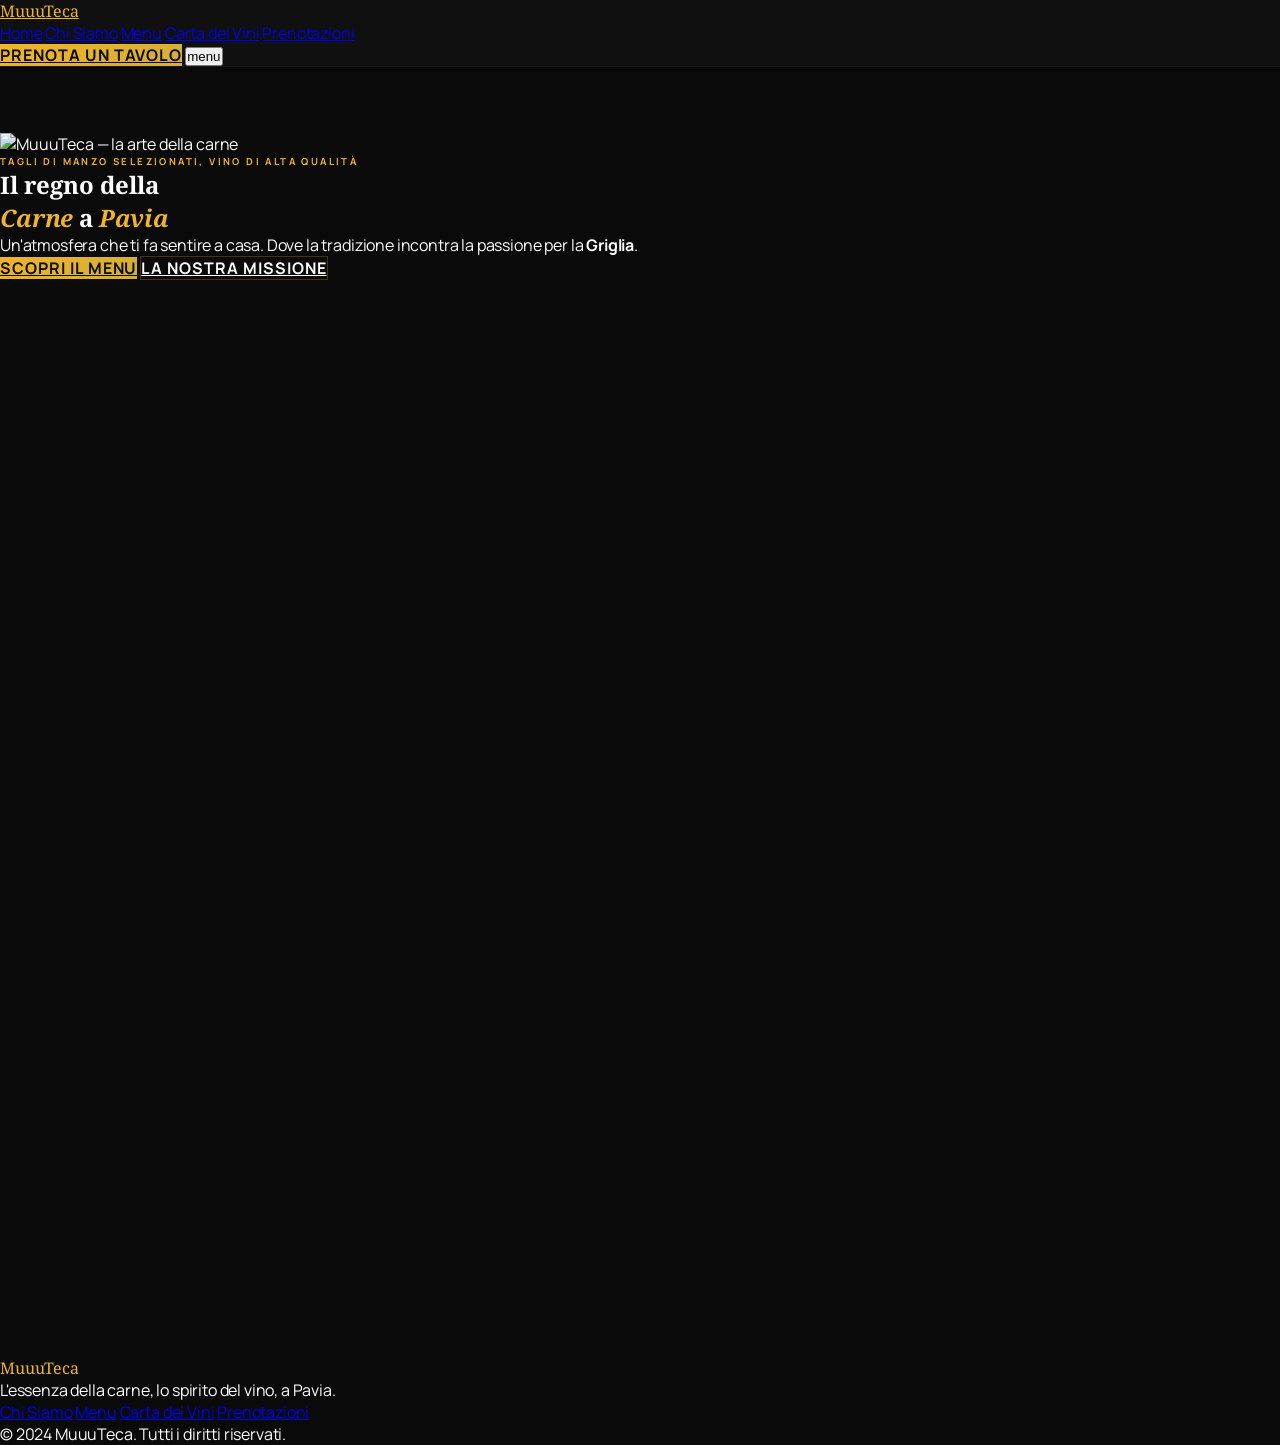
==== commit b708b92c: "Add carta-dei-vini.html and prenotazioni.html" ====
--- a/index.html
+++ b/index.html
@@ -8,203 +8,430 @@
 
   <link rel="preconnect" href="https://fonts.googleapis.com" />
   <link rel="preconnect" href="https://fonts.gstatic.com" crossorigin />
-  <link href="https://fonts.googleapis.com/css2?family=Montserrat:ital,wght@0,300;0,400;0,500;0,600;0,700;0,800;0,900;1,300;1,400;1,500;1,600;1,700;1,800;1,900&display=swap" rel="stylesheet" />
+  <link href="https://fonts.googleapis.com/css2?family=Noto+Serif:ital,wght@0,300;0,400;0,500;0,600;0,700;0,800;0,900;1,300;1,400;1,500;1,600;1,700;1,800;1,900&family=Manrope:wght@300;400;500;600;700;800&display=swap" rel="stylesheet" />
   <link href="https://fonts.googleapis.com/css2?family=Material+Symbols+Outlined:wght,FILL,GRAD,opsz@0,400,0,1,24&display=swap" rel="stylesheet" />
-  <link rel="stylesheet" href="css/style.css" />
+
+  <style>
+    :root {
+      --bg:           #0a0a0a;
+      --surface:      #131313;
+      --surface-low:  #1c1b1b;
+      --surface-mid:  #20201f;
+      --surface-high: #2a2a2a;
+      --surface-hi2:  #353534;
+      --surface-hi3:  #3a3939;
+      --gold:         #f0b429;
+      --gold-dark:    #d4af37;
+      --gold-dim:     rgba(240,180,41,0.15);
+      --text:         #ffffff;
+      --text-muted:   #d0c5af;
+      --text-dim:     #a0a090;
+      --outline:      rgba(240,180,41,0.25);
+      --border-ghost: rgba(77,70,53,0.15);
+      --error:        #ffb4ab;
+    }
+
+    * { box-sizing: border-box; margin: 0; padding: 0; }
+    html { scroll-behavior: smooth; }
+
+    body {
+      background: var(--bg);
+      color: var(--text);
+      font-family: 'Manrope', sans-serif;
+      letter-spacing: -0.01em;
+      -webkit-font-smoothing: antialiased;
+      overflow-x: hidden;
+    }
+
+    .serif  { font-family: 'Noto Serif', serif; }
+    .gold   { color: var(--gold); }
+    .gold-serif {
+      font-family: 'Noto Serif', serif;
+      color: var(--gold);
+      font-style: italic;
+    }
+
+    .btn-gold {
+      background: linear-gradient(135deg, var(--gold) 0%, var(--gold-dark) 100%);
+      color: #0a0a0a;
+      font-weight: 700;
+      font-family: 'Manrope', sans-serif;
+      text-transform: uppercase;
+      letter-spacing: 0.06em;
+      border: none;
+      cursor: pointer;
+      transition: all 0.2s ease;
+      display: inline-flex;
+      align-items: center;
+      justify-content: center;
+    }
+    .btn-gold:hover { transform: scale(1.04); box-shadow: 0 8px 32px rgba(240,180,41,0.25); }
+    .btn-gold:active { transform: scale(0.97); }
+
+    .btn-ghost {
+      background: transparent;
+      border: 1px solid var(--outline);
+      color: var(--text);
+      font-weight: 700;
+      font-family: 'Manrope', sans-serif;
+      text-transform: uppercase;
+      letter-spacing: 0.06em;
+      cursor: pointer;
+      transition: all 0.2s ease;
+      display: inline-flex;
+      align-items: center;
+      justify-content: center;
+    }
+    .btn-ghost:hover { background: rgba(240,180,41,0.08); border-color: var(--gold); }
+
+    .nav-glass {
+      background: rgba(19,19,19,0.82);
+      backdrop-filter: blur(20px);
+      -webkit-backdrop-filter: blur(20px);
+      border-bottom: 1px solid var(--border-ghost);
+    }
+
+    .mobile-menu {
+      transform: translateX(100%);
+      transition: transform 0.35s cubic-bezier(0.4, 0, 0.2, 1);
+    }
+    .mobile-menu.open { transform: translateX(0); }
+
+    .img-zoom { overflow: hidden; }
+    .img-zoom img { transition: transform 0.6s ease; }
+    .img-zoom:hover img { transform: scale(1.07); }
+
+    input, select {
+      background: transparent;
+      border: none;
+      border-bottom: 1px solid rgba(153,144,124,0.5);
+      color: var(--text);
+      font-family: 'Manrope', sans-serif;
+      padding: 0.5rem 0;
+      transition: border-color 0.2s;
+      outline: none;
+      width: 100%;
+    }
+    input:focus, select:focus { border-bottom-color: var(--gold); border-bottom-width: 2px; }
+    input[type="date"]::-webkit-calendar-picker-indicator { filter: invert(0.7) sepia(1) saturate(2) hue-rotate(10deg); cursor: pointer; }
+    select { cursor: pointer; -webkit-appearance: none; appearance: none; }
+
+    ::-webkit-scrollbar { width: 5px; }
+    ::-webkit-scrollbar-track { background: var(--bg); }
+    ::-webkit-scrollbar-thumb { background: var(--gold); border-radius: 3px; }
+
+    .section-label {
+      font-family: 'Manrope', sans-serif;
+      font-weight: 700;
+      font-size: 0.6rem;
+      text-transform: uppercase;
+      letter-spacing: 0.25em;
+      color: var(--gold);
+    }
+
+    .ornament {
+      display: flex;
+      align-items: center;
+      gap: 1rem;
+      color: var(--gold);
+      opacity: 0.5;
+      font-size: 1.2rem;
+    }
+    .ornament::before, .ornament::after {
+      content: '';
+      flex: 1;
+      height: 1px;
+      background: linear-gradient(to right, transparent, var(--gold), transparent);
+      opacity: 0.4;
+    }
+
+    .fade-up {
+      opacity: 0;
+      transform: translateY(30px);
+      transition: opacity 0.7s ease, transform 0.7s ease;
+    }
+    .fade-up.visible { opacity: 1; transform: translateY(0); }
+
+    .mi { font-variation-settings: 'FILL' 0, 'wght' 400, 'GRAD' 0, 'opsz' 24; }
+  </style>
 </head>
-<body class="antialiased overflow-x-hidden">
+<body>
 
   <!-- ══ NAVIGATION ══ -->
-  <nav id="navbar" class="fixed top-4 left-1/2 -translate-x-1/2 w-[93%] max-w-5xl z-50 nav-glass rounded-full px-5 py-2.5 flex justify-between items-center transition-all duration-300">
-    <a href="index.html" class="text-xl font-bold italic text-gold tracking-[-0.04em]">MuuuTeca</a>
-
-    <div class="hidden md:flex items-center gap-7">
-      <a href="index.html"       class="page-nav-link text-gold font-semibold italic text-xs pb-0.5 nav-active">Home</a>
-      <a href="chi-siamo.html"   class="page-nav-link text-zinc-400 hover:text-white transition-colors text-xs font-medium italic">Chi Siamo</a>
-      <a href="menu.html"         class="page-nav-link text-zinc-400 hover:text-white transition-colors text-xs font-medium italic">Menu</a>
-      <a href="prenotazioni.html" class="page-nav-link text-zinc-400 hover:text-white transition-colors text-xs font-medium italic">Prenotazioni</a>
-    </div>
-
-    <a href="prenotazioni.html" class="hidden md:inline-flex btn-gold px-4 py-1.5 rounded-full font-bold italic text-xs">Book a Table</a>
-
-    <button id="menuBtn" class="md:hidden text-zinc-300 hover:text-white p-1" aria-label="Menu">
-      <span class="material-symbols-outlined text-3xl">menu</span>
-    </button>
+  <nav class="nav-glass fixed top-0 left-0 right-0 z-50">
+    <div class="max-w-7xl mx-auto px-6 md:px-12 flex items-center justify-between h-16 md:h-20">
+      <a href="index.html" class="serif text-2xl font-bold italic gold tracking-tight">MuuuTeca</a>
+      <div class="hidden lg:flex items-center gap-8">
+        <a href="index.html"           class="text-sm font-medium text-white border-b-2 border-[var(--gold)] pb-0.5">Home</a>
+        <a href="chi-siamo.html"      class="text-sm font-medium text-[var(--text-dim)] hover:text-white transition-colors">Chi Siamo</a>
+        <a href="menu.html"            class="text-sm font-medium text-[var(--text-dim)] hover:text-white transition-colors">Menu</a>
+        <a href="carta-dei-vini.html" class="text-sm font-medium text-[var(--text-dim)] hover:text-white transition-colors">Carta dei Vini</a>
+        <a href="prenotazioni.html"    class="text-sm font-medium text-[var(--text-dim)] hover:text-white transition-colors">Prenotazioni</a>
+      </div>
+      <a href="prenotazioni.html" class="hidden lg:inline-flex btn-gold px-6 py-2.5 text-xs rounded-sm">Prenota un Tavolo</a>
+      <button id="menuBtn" class="lg:hidden text-[var(--text-muted)] hover:text-white p-1" aria-label="Menu">
+        <span class="mi text-3xl">menu</span>
+      </button>
+    </div>
   </nav>
 
   <!-- ══ MOBILE DRAWER ══ -->
   <div id="mobileMenu" class="mobile-menu fixed inset-0 z-[60] flex">
     <div id="mobileBackdrop" class="absolute inset-0 bg-black/70 backdrop-blur-sm"></div>
-    <div class="relative ml-auto w-72 h-full bg-[#1c1b1b] flex flex-col p-8 shadow-2xl">
-      <button id="closeMenuBtn" class="self-end text-zinc-400 hover:text-white mb-10" aria-label="Close">
-        <span class="material-symbols-outlined text-3xl">close</span>
+    <div class="relative ml-auto w-80 h-full bg-[var(--surface-low)] flex flex-col p-8 shadow-2xl">
+      <button id="closeMenuBtn" class="self-end text-[var(--text-dim)] hover:text-white mb-10" aria-label="Close">
+        <span class="mi text-3xl">close</span>
       </button>
       <nav class="flex flex-col gap-6">
-        <a href="index.html"        class="text-gold font-semibold italic text-base">Home</a>
-        <a href="chi-siamo.html"    class="text-zinc-300 hover:text-gold transition-colors italic text-base">Chi Siamo</a>
-        <a href="menu.html"          class="text-zinc-300 hover:text-gold transition-colors italic text-base">Menu</a>
-        <a href="prenotazioni.html" class="text-zinc-300 hover:text-gold transition-colors italic text-base">Prenotazioni</a>
+        <a href="index.html"           class="text-white font-semibold serif text-lg italic">Home</a>
+        <a href="chi-siamo.html"      class="text-[var(--text-muted)] hover:text-[var(--gold)] transition-colors serif text-lg italic">Chi Siamo</a>
+        <a href="menu.html"            class="text-[var(--text-muted)] hover:text-[var(--gold)] transition-colors serif text-lg italic">Menu</a>
+        <a href="carta-dei-vini.html" class="text-[var(--text-muted)] hover:text-[var(--gold)] transition-colors serif text-lg italic">Carta dei Vini</a>
+        <a href="prenotazioni.html"   class="text-[var(--text-muted)] hover:text-[var(--gold)] transition-colors serif text-lg italic">Prenotazioni</a>
       </nav>
       <div class="mt-auto">
-        <a href="prenotazioni.html" class="btn-gold block text-center px-6 py-3 rounded-full font-bold italic text-sm">Book a Table</a>
-        <p class="text-zinc-600 text-xs italic mt-6 text-center">Via Porta Damiani 30, Pavia</p>
+        <a href="prenotazioni.html" class="btn-gold block text-center px-6 py-3 text-xs rounded-sm" onclick="closeMenu()">Prenota un Tavolo</a>
       </div>
     </div>
   </div>
 
   <!-- ══ HERO ══ -->
-  <section class="relative h-screen w-full flex items-center justify-center overflow-hidden">
+  <section id="hero" class="relative min-h-screen flex items-center overflow-hidden">
     <div class="absolute inset-0 z-0">
       <img
-        src="https://images.unsplash.com/photo-1558030006-450675393462?w=1920&q=80"
-        alt="MuuuTeca — la arte della carne alla griglia"
-        class="w-full h-full object-cover opacity-55"
+        src="https://images.unsplash.com/photo-1558030006-450675393462?w=1920&q=85"
+        alt="MuuuTeca — la arte della carne"
+        class="w-full h-full object-cover opacity-35"
         loading="eager"
       />
-      <div class="absolute inset-0 bg-gradient-to-b from-black/60 via-transparent to-[#131313]"></div>
-    </div>
-
-    <div class="relative z-10 text-center px-6 max-w-5xl mx-auto">
-      <p class="uppercase text-gold font-bold tracking-[0.25em] text-[0.6rem] mb-5 italic">Tagli di manzo selezionati, vino di alta qualità</p>
-      <h1 class="text-5xl md:text-7xl lg:text-8xl font-light italic text-white tracking-[-0.03em] mb-6 leading-tight">
-        Il regno della <span class="text-gold-gradient font-bold">Carne</span> a <span class="text-gold-gradient font-bold">Pavia</span>
+      <div class="absolute inset-0 bg-gradient-to-r from-black/90 via-black/50 to-black/20"></div>
+    </div>
+    <div class="relative z-10 max-w-5xl px-8 md:px-16 lg:px-24 pt-24">
+      <p class="section-label mb-6">Tagli di manzo selezionati, vino di alta qualità</p>
+      <h1 class="serif text-5xl md:text-7xl lg:text-8xl font-light text-white leading-tight mb-8 tracking-tight">
+        Il regno della<br/>
+        <em class="gold-serif font-bold">Carne</em> a <em class="gold-serif font-bold">Pavia</em>
       </h1>
-      <p class="text-lg md:text-2xl text-[#d8c2b2] font-light italic max-w-3xl mx-auto mb-10 leading-relaxed">
-        Un'atmosfera che ti fa sentire a casa. Dove la tradizione incontra la passione per la <span class="font-bold text-white">Griglia</span>.
+      <p class="text-lg md:text-xl text-[var(--text-muted)] max-w-xl leading-relaxed mb-10 font-light">
+        Un'atmosfera che ti fa sentire a casa. Dove la tradizione incontra la passione per la <strong class="text-white">Griglia</strong>.
       </p>
-      <div class="flex flex-col sm:flex-row gap-4 justify-center items-center">
-        <a href="menu.html"          class="btn-gold px-10 py-4 rounded-full font-bold italic text-base hover:shadow-xl transition-all duration-200">Scopri il Menu</a>
-        <a href="chi-siamo.html"    class="btn-ghost px-10 py-4 rounded-full font-bold italic text-base transition-all duration-200">Chi Siamo</a>
-      </div>
-    </div>
-
-    <div class="absolute bottom-8 left-1/2 -translate-x-1/2 z-10 animate-bounce">
-      <span class="material-symbols-outlined text-gold text-3xl">keyboard_arrow_down</span>
+      <div class="flex flex-col sm:flex-row gap-4">
+        <a href="menu.html"       class="btn-gold px-8 py-3.5 text-sm rounded-sm">Scopri il Menu</a>
+        <a href="chi-siamo.html" class="btn-ghost px-8 py-3.5 text-sm rounded-sm">La Nostra Missione</a>
+      </div>
     </div>
   </section>
 
-  <!-- ══ MAIN ══ -->
-  <main class="relative z-10 bg-[#131313]">
-
-    <!-- Teaser: Chi Siamo -->
-    <section class="section">
-      <div class="container">
-        <div class="grid grid-cols-1 lg:grid-cols-2 gap-16 items-center">
-          <div class="fade-up">
-            <p class="uppercase text-gold font-bold tracking-[0.2em] text-[0.6rem] mb-4 italic">Chi Siamo</p>
-            <h2 class="text-4xl md:text-5xl font-light italic text-white mb-6 leading-tight">
-              La nostra <span class="text-gold font-bold">Missione</span>
-            </h2>
-            <p class="text-[#d8c2b2] font-light italic leading-relaxed mb-6 text-base md:text-lg">
-              MuuuTeca è una storia di famiglia. Nasce attorno a una tavola, tra il profumo della brace, un calice di vino sincero e la voglia di condividere momenti autentici a Pavia.
-            </p>
-            <p class="text-[#d8c2b2] font-light italic leading-relaxed mb-8 text-base md:text-lg">
-              La nostra <span class="text-white font-bold">Passione</span> si esprime attraverso il fuoco vivo. Selezioniamo solo carni di qualità superiore, trattate con rispetto e semplicità per esaltarne l'anima.
-            </p>
-            <a href="chi-siamo.html" class="inline-flex items-center gap-2 text-gold font-bold italic border-b border-gold/50 pb-0.5 hover:border-gold transition-all text-sm">
-              Scopri la nostra storia →
-            </a>
-          </div>
-          <div class="fade-up rounded-2xl overflow-hidden shadow-2xl">
-            <img
-              src="https://images.unsplash.com/photo-1544025162-d76694265947?w=900&q=80"
-              alt="Il grill di MuuuTeca — la brace viva"
-              class="w-full h-72 md:h-96 object-cover"
-              loading="lazy"
-            />
-          </div>
-        </div>
-      </div>
-    </section>
-
-    <!-- Teaser: Menu -->
-    <section class="section bg-[#1c1b1b]">
-      <div class="container">
-        <div class="text-center mb-16 fade-up">
-          <p class="uppercase text-gold font-bold tracking-[0.2em] text-[0.6rem] mb-4 italic">I Nostri Piatti</p>
-          <h2 class="text-4xl md:text-5xl font-light italic text-white">
-            Dove la <span class="text-gold font-bold">Carne</span> incontra il <span class="text-gold font-bold">Vino</span>
+  <!-- ══ MISSIONE ══ -->
+  <section class="bg-[var(--surface-low)] py-28 md:py-40">
+    <div class="max-w-7xl mx-auto px-6 md:px-12">
+      <div class="text-center mb-20 fade-up">
+        <h2 class="serif text-4xl md:text-6xl font-light text-white mb-2">
+          La nostra <em class="gold-serif font-bold">Missione</em>
+        </h2>
+      </div>
+      <div class="grid grid-cols-1 md:grid-cols-3 gap-10 fade-up">
+        <div class="bg-[var(--surface-mid)] p-10 md:p-12">
+          <div class="text-[var(--gold)] text-2xl mb-6">🍽️</div>
+          <h3 class="serif text-xl font-bold italic text-white mb-4">Radici di Famiglia</h3>
+          <p class="text-[var(--text-muted)] font-light leading-relaxed text-sm">
+            La MuuuTeca è una storia di famiglia. Nasce attorno a una tavola, tra il profumo della brace, un calice di vino sincero e la voglia di condividere momenti autentici a <strong class="text-white">Pavia</strong>.
+          </p>
+        </div>
+        <div class="bg-[var(--surface-mid)] p-10 md:p-12">
+          <div class="text-[var(--gold)] text-2xl mb-6">🔥</div>
+          <h3 class="serif text-xl font-bold italic text-white mb-4">L'Anima della Brace</h3>
+          <p class="text-[var(--text-muted)] font-light leading-relaxed text-sm">
+            La nostra <strong class="text-[var(--gold)]">Passione</strong> si esprime attraverso il fuoco vivo. Selezioniamo solo carni di qualità superiore, trattate con rispetto e semplicità per esaltarne l'anima.
+          </p>
+        </div>
+        <div class="bg-[var(--surface-mid)] p-10 md:p-12">
+          <div class="text-[var(--gold)] text-2xl mb-6">🍷</div>
+          <h3 class="serif text-xl font-bold italic text-white mb-4">La Cantina Curata</h3>
+          <p class="text-[var(--text-muted)] font-light leading-relaxed text-sm">
+            Proponiamo una carta vini curata, con etichette italiane e internazionali, piccole cantine e grandi nomi, scelti per esaltare ogni boccone della nostra <strong class="text-white">Carne</strong>.
+          </p>
+        </div>
+      </div>
+    </div>
+  </section>
+
+  <!-- ══ STORY ══ -->
+  <section class="bg-[var(--surface)] py-28 md:py-40">
+    <div class="max-w-7xl mx-auto px-6 md:px-12">
+      <div class="grid grid-cols-1 lg:grid-cols-2 gap-16 items-center">
+        <div class="fade-up space-y-6">
+          <p class="text-[var(--text-muted)] font-light italic text-base md:text-lg leading-relaxed">
+            Ogni giorno apriamo le porte anche a chi cerca una <strong class="text-white italic">pausa pranzo a Pavia</strong> diversa dal solito: genuina, veloce ma con gusto. La sera, MuuuTeca diventa il posto perfetto per una <strong class="text-white italic">cena a Pavia</strong> all'insegna del gusto e della convivialità.
+          </p>
+          <p class="text-[var(--text-muted)] font-light italic text-base md:text-lg leading-relaxed">
+            Organizziamo regolarmente <strong class="text-white italic">degustazioni di carne e vino</strong>: eventi speciali pensati per esplorare tagli pregiati e tecniche di cottura sorprendenti.
+          </p>
+          <div class="ornament my-8">✦</div>
+          <p class="serif text-xl md:text-2xl italic text-[var(--gold)] leading-snug">
+            La MuuuTeca — Dove la carne è regina, il vino è complice e l'accoglienza è di casa.
+          </p>
+        </div>
+        <div class="fade-up img-zoom rounded-sm overflow-hidden">
+          <img
+            src="https://images.unsplash.com/photo-1544025162-d76694265947?w=900&q=80"
+            alt="Il nostro grill — brace viva"
+            class="w-full h-80 md:h-96 object-cover"
+            loading="lazy"
+          />
+        </div>
+      </div>
+    </div>
+  </section>
+
+  <!-- ══ CARNE & VINO ══ -->
+  <section class="bg-[var(--surface-low)] py-28 md:py-40">
+    <div class="max-w-7xl mx-auto px-6 md:px-12">
+      <div class="flex flex-col md:flex-row justify-between items-start md:items-end gap-6 mb-16 fade-up">
+        <div>
+          <h2 class="serif text-4xl md:text-5xl font-light text-white mb-4">
+            Dove la <em class="gold-serif font-bold">Carne</em> incontra il <em class="gold-serif font-bold">Vino</em>
           </h2>
-        </div>
-
-        <div class="grid grid-cols-1 md:grid-cols-3 gap-6 mb-12">
-          <div class="card rounded-xl overflow-hidden fade-up">
-            <div class="img-zoom h-56">
-              <img src="https://images.unsplash.com/photo-1432139555190-58524dae6a55?w=600&q=80" alt="Tagli di manzo selezionati" class="w-full h-full object-cover" loading="lazy" />
-            </div>
-            <div class="p-7">
-              <h3 class="text-lg font-light italic text-white mb-2">I Nostri Tagli</h3>
-              <p class="text-[#d8c2b2] font-light italic text-sm leading-relaxed">Fiorentina, tomahawk, ribeye — carni selezionate dalla migliore tradizione.</p>
-            </div>
-          </div>
-          <div class="card rounded-xl overflow-hidden fade-up">
-            <div class="img-zoom h-56">
-              <img src="https://images.unsplash.com/photo-1510812431401-41d2bd2722f3?w=600&q=80" alt="La carta dei vini" class="w-full h-full object-cover" loading="lazy" />
-            </div>
-            <div class="p-7">
-              <h3 class="text-lg font-light italic text-white mb-2">La Carta dei Vini</h3>
-              <p class="text-[#d8c2b2] font-light italic text-sm leading-relaxed">Etichette italiane e internazionali, scelte per esaltare ogni boccone.</p>
-            </div>
-          </div>
-          <div class="card rounded-xl overflow-hidden fade-up">
-            <div class="img-zoom h-56">
-              <img src="https://images.unsplash.com/photo-1506377247377-2a5b3b417ebb?w=600&q=80" alt="Degustazioni guidate" class="w-full h-full object-cover" loading="lazy" />
-            </div>
-            <div class="p-7">
-              <h3 class="text-lg font-light italic text-white mb-2">Degustazioni</h3>
-              <p class="text-[#d8c2b2] font-light italic text-sm leading-relaxed">Eventi speciali per esplorare tagli pregiati e tecniche di cottura sorprendenti.</p>
-            </div>
-          </div>
-        </div>
-
-        <div class="text-center fade-up">
-          <a href="menu.html" class="btn-gold px-10 py-4 rounded-full font-bold italic text-base hover:shadow-xl transition-all duration-200 inline-block">Vedi il Menu Completo</a>
-        </div>
-      </div>
-    </section>
-
-    <!-- CTA: Prenotazioni -->
-    <section class="section">
-      <div class="container">
-        <div class="bg-[#1c1b1b] rounded-2xl p-10 md:p-16 text-center relative overflow-hidden border border-[#534438]/20 fade-up">
-          <div class="glow-blob absolute -top-24 -right-24 w-64 h-64 -mr-8 -mt-8"></div>
-          <div class="glow-blob absolute -bottom-24 -left-24 w-64 h-64 -ml-8 -mb-8"></div>
-          <div class="relative z-10">
-            <span class="material-symbols-outlined text-5xl text-gold mb-6 block">restaurant</span>
-            <h2 class="text-4xl md:text-5xl font-light italic text-white mb-6">
-              Prenota il tuo <span class="text-gold font-bold italic">Tavolo</span>
-            </h2>
-            <p class="text-[#d8c2b2] font-light italic text-lg mb-10 leading-relaxed max-w-2xl mx-auto">
-              Cerchi dove mangiare carne a Pavia? MuuuTeca ti aspetta con griglia accesa e calici pieni.
-            </p>
-            <a href="prenotazioni.html" class="btn-gold px-12 py-4 rounded-full font-bold italic text-base shadow-xl hover:shadow-2xl transition-all duration-200 inline-block">Prenota Ora</a>
-            <p class="mt-8 text-zinc-500 italic text-sm">Aperto tutti i giorni: 12:00–14:30 / 19:00–23:00</p>
-            <p class="text-zinc-600 italic text-xs mt-1">Via Porta Damiani 30, Pavia &nbsp;|&nbsp; <a href="tel:3392734159" class="text-gold hover:underline">339 27 34 159</a></p>
-          </div>
-        </div>
-      </div>
-    </section>
-
-  </main>
+          <p class="text-[var(--text-muted)] font-light italic text-base">Un archivio di sapori curato per chi cerca l'eccellenza nel calice e nel piatto.</p>
+        </div>
+        <a href="carta-dei-vini.html" class="text-[var(--gold)] font-bold text-sm border-b border-[var(--gold)]/40 pb-0.5 hover:border-[var(--gold)] transition-all shrink-0">
+          Visualizza la Carta dei Vini →
+        </a>
+      </div>
+      <div class="grid grid-cols-1 md:grid-cols-3 gap-6 fade-up">
+        <div class="bg-[var(--surface-mid)] overflow-hidden">
+          <div class="img-zoom h-64">
+            <img src="https://images.unsplash.com/photo-1510812431401-41d2bd2722f3?w=600&q=80" alt="Riserve Storiche" class="w-full h-full object-cover" loading="lazy" />
+          </div>
+          <div class="p-8">
+            <h3 class="serif text-lg font-bold italic text-white mb-2">Riserve Storiche</h3>
+            <p class="text-[var(--text-muted)] font-light italic text-sm leading-relaxed">Etichette d'annata selezionate dai vigneti più prestigiosi d'Italia e del mondo.</p>
+          </div>
+        </div>
+        <div class="bg-[var(--surface-mid)] overflow-hidden">
+          <div class="img-zoom h-64">
+            <img src="https://images.unsplash.com/photo-1506377247377-2a5b3b417ebb?w=600&q=80" alt="Degustazioni Guidate" class="w-full h-full object-cover" loading="lazy" />
+          </div>
+          <div class="p-8">
+            <h3 class="serif text-lg font-bold italic text-white mb-2">Degustazioni Guidate</h3>
+            <p class="text-[var(--text-muted)] font-light italic text-sm leading-relaxed">Percorsi sensoriali curati dal nostro sommelier per scoprire nuovi orizzonti.</p>
+          </div>
+        </div>
+        <div class="bg-[var(--surface-mid)] overflow-hidden">
+          <div class="img-zoom h-64">
+            <img src="https://images.unsplash.com/photo-1506905925346-21bda4d32df4?w=600&q=80" alt="Terroir e Territorio" class="w-full h-full object-cover" loading="lazy" />
+          </div>
+          <div class="p-8">
+            <h3 class="serif text-lg font-bold italic text-white mb-2">Terroir e Territorio</h3>
+            <p class="text-[var(--text-muted)] font-light italic text-sm leading-relaxed">La celebrazione del legame indissolubile tra la terra e il calice.</p>
+          </div>
+        </div>
+      </div>
+    </div>
+  </section>
+
+  <!-- ══ PRENOTAZIONI ══ -->
+  <section class="bg-[var(--surface)] py-28 md:py-40 relative overflow-hidden">
+    <div class="absolute inset-0 opacity-5" style="background-image: url('https://images.unsplash.com/photo-1559339352-11d035aa65de?w=1200&q=10'); background-size: cover; background-position: center;"></div>
+    <div class="relative z-10 max-w-3xl mx-auto px-6 text-center fade-up">
+      <div class="text-[var(--gold)] text-4xl mb-6">🍽️</div>
+      <h2 class="serif text-4xl md:text-6xl font-light text-white mb-6">
+        Prenota il tuo <em class="gold-serif font-bold">Tavolo</em>
+      </h2>
+      <p class="text-[var(--text-muted)] font-light italic text-lg mb-12 leading-relaxed">
+        Cerchi dove mangiare carne a <strong class="text-white">Pavia</strong>? MuuuTeca ti aspetta con <strong class="text-white">griglia accesa</strong> e calici pieni.
+      </p>
+      <form id="bookingForm" class="space-y-6 text-left">
+        <div class="grid grid-cols-1 sm:grid-cols-3 gap-6">
+          <div class="flex flex-col items-start">
+            <label class="section-label mb-3">Data</label>
+            <input id="bookingDate" type="date" required />
+          </div>
+          <div class="flex flex-col items-start">
+            <label class="section-label mb-3">Orario</label>
+            <select id="bookingTime" required>
+              <option value="" disabled selected>Orario</option>
+              <option value="12:00">12:00</option><option value="12:30">12:30</option>
+              <option value="13:00">13:00</option><option value="13:30">13:30</option>
+              <option value="14:00">14:00</option><option value="19:00">19:00</option>
+              <option value="19:30">19:30</option><option value="20:00">20:00</option>
+              <option value="20:30">20:30</option><option value="21:00">21:00</option>
+              <option value="21:30">21:30</option>
+            </select>
+          </div>
+          <div class="flex flex-col items-start">
+            <label class="section-label mb-3">Ospiti</label>
+            <select id="bookingGuests" required>
+              <option value="" disabled selected>Ospiti</option>
+              <option value="1">1 persona</option><option value="2">2 persone</option>
+              <option value="3">3 persone</option><option value="4">4 persone</option>
+              <option value="5">5 persone</option><option value="6">6 persone</option>
+              <option value="7+">7+ persone</option>
+            </select>
+          </div>
+        </div>
+        <div class="flex flex-col items-start">
+          <label class="section-label mb-3">Note / Richieste</label>
+          <input id="bookingNotes" type="text" placeholder="Allergie, occasioni speciali, preferenze..." />
+        </div>
+        <button type="submit" class="btn-gold w-full py-4 text-sm rounded-sm mt-4">Verifica Disponibilità</button>
+        <div id="bookingSuccess" class="hidden p-4 bg-[var(--surface-hi2)] border border-[var(--gold)]/30 text-[var(--text-muted)] text-sm italic rounded-sm">
+          ✓ Prenotazione inviata! Ti contatteremo presto per confermare.
+        </div>
+        <div id="bookingError" class="hidden p-4 bg-[var(--surface-hi2)] border border-[var(--error)]/30 text-[var(--error)] text-sm italic rounded-sm">
+          ⚠ Per favore compila tutti i campi richiesti.
+        </div>
+      </form>
+      <div class="mt-10 text-[var(--text-dim)] text-sm font-light space-y-1">
+        <p>Aperto tutti i giorni: 12:00–14:30 / 19:00–23:00 &nbsp;|&nbsp; Tel. <a href="tel:3392734159" class="text-[var(--gold)] hover:underline">329.27.34.159</a></p>
+        <p class="text-[var(--text-dim)]">Via Festa Giovanni 85, Pavia</p>
+      </div>
+    </div>
+  </section>
 
   <!-- ══ FOOTER ══ -->
-  <footer class="bg-[#0e0e0e] rounded-t-[24px] border-t border-[#534438]/15">
-    <div class="container py-12 px-8">
+  <footer class="bg-[var(--bg)] border-t border-[var(--border-ghost)] py-12">
+    <div class="max-w-7xl mx-auto px-6 md:px-12">
       <div class="flex flex-col md:flex-row justify-between items-center gap-8">
         <div class="text-center md:text-left">
-          <div class="text-lg font-bold italic text-gold mb-1">MuuuTeca</div>
-          <p class="text-zinc-500 text-xs italic">L'essenza della carne, lo spirito del vino a Pavia.</p>
+          <div class="serif text-xl font-bold italic gold mb-1">MuuuTeca</div>
+          <p class="text-[var(--text-dim)] text-xs font-light italic">L'essenza della carne, lo spirito del vino, a Pavia.</p>
         </div>
         <nav class="flex flex-wrap justify-center gap-6 md:gap-8">
-          <a href="chi-siamo.html"    class="text-zinc-500 hover:text-gold transition-colors font-medium italic text-xs">Chi Siamo</a>
-          <a href="menu.html"          class="text-zinc-500 hover:text-gold transition-colors font-medium italic text-xs">Menu</a>
-          <a href="prenotazioni.html" class="text-zinc-500 hover:text-gold transition-colors font-medium italic text-xs">Prenotazioni</a>
+          <a href="chi-siamo.html"      class="text-[var(--text-dim)] hover:text-[var(--gold)] transition-colors font-medium text-xs uppercase tracking-wider">Chi Siamo</a>
+          <a href="menu.html"            class="text-[var(--text-dim)] hover:text-[var(--gold)] transition-colors font-medium text-xs uppercase tracking-wider">Menu</a>
+          <a href="carta-dei-vini.html" class="text-[var(--text-dim)] hover:text-[var(--gold)] transition-colors font-medium text-xs uppercase tracking-wider">Carta dei Vini</a>
+          <a href="prenotazioni.html"    class="text-[var(--text-dim)] hover:text-[var(--gold)] transition-colors font-medium text-xs uppercase tracking-wider">Prenotazioni</a>
         </nav>
-        <div class="text-zinc-600 font-medium italic text-xs">© 2024 MuuuTeca. Tutti i diritti riservati.</div>
+        <div class="text-[var(--text-dim)] font-medium text-xs">© 2024 MuuuTeca. Tutti i diritti riservati.</div>
       </div>
     </div>
   </footer>
 
-  <script src="js/main.js"></script>
+  <script>
+    const menuBtn=document.getElementById('menuBtn'), closeBtn=document.getElementById('closeMenuBtn'),
+          mobileMenu=document.getElementById('mobileMenu'), backdrop=document.getElementById('mobileBackdrop');
+    function openMenu(){mobileMenu.classList.add('open');document.body.style.overflow='hidden';}
+    function closeMenu(){mobileMenu.classList.remove('open');document.body.style.overflow='';}
+    menuBtn.addEventListener('click',openMenu); closeBtn.addEventListener('click',closeMenu);
+    backdrop.addEventListener('click',closeMenu);
+    mobileMenu.querySelectorAll('a[href^="#"]').forEach(a=>a.addEventListener('click',closeMenu));
+
+    const fadeEls=document.querySelectorAll('.fade-up');
+    const observer=new IntersectionObserver(e=>{e.forEach(ev=>{if(ev.isIntersecting){ev.target.classList.add('visible');observer.unobserve(ev.target);}});},{threshold:0.1,rootMargin:'0px 0px -40px 0px'});
+    fadeEls.forEach(el=>{el.style.opacity='0';el.style.transform='translateY(30px)';observer.observe(el);});
+
+    const form=document.getElementById('bookingForm'), success=document.getElementById('bookingSuccess'), errorMsg=document.getElementById('bookingError');
+    const dateInput=document.getElementById('bookingDate');
+    if(dateInput) dateInput.min=new Date().toISOString().split('T')[0];
+    form.addEventListener('submit',e=>{
+      e.preventDefault(); success.classList.add('hidden'); errorMsg.classList.add('hidden');
+      const d=document.getElementById('bookingDate').value, t=document.getElementById('bookingTime').value, g=document.getElementById('bookingGuests').value;
+      if(!d||!t||!g){errorMsg.classList.remove('hidden');return;}
+      const btn=form.querySelector('button[type=submit]');
+      btn.disabled=true; btn.textContent='Invio in corso…'; btn.style.opacity='0.7';
+      setTimeout(()=>{success.classList.remove('hidden');form.reset();btn.disabled=false;btn.textContent='Verifica Disponibilità';btn.style.opacity='1';},1200);
+    });
+  </script>
 </body>
 </html>
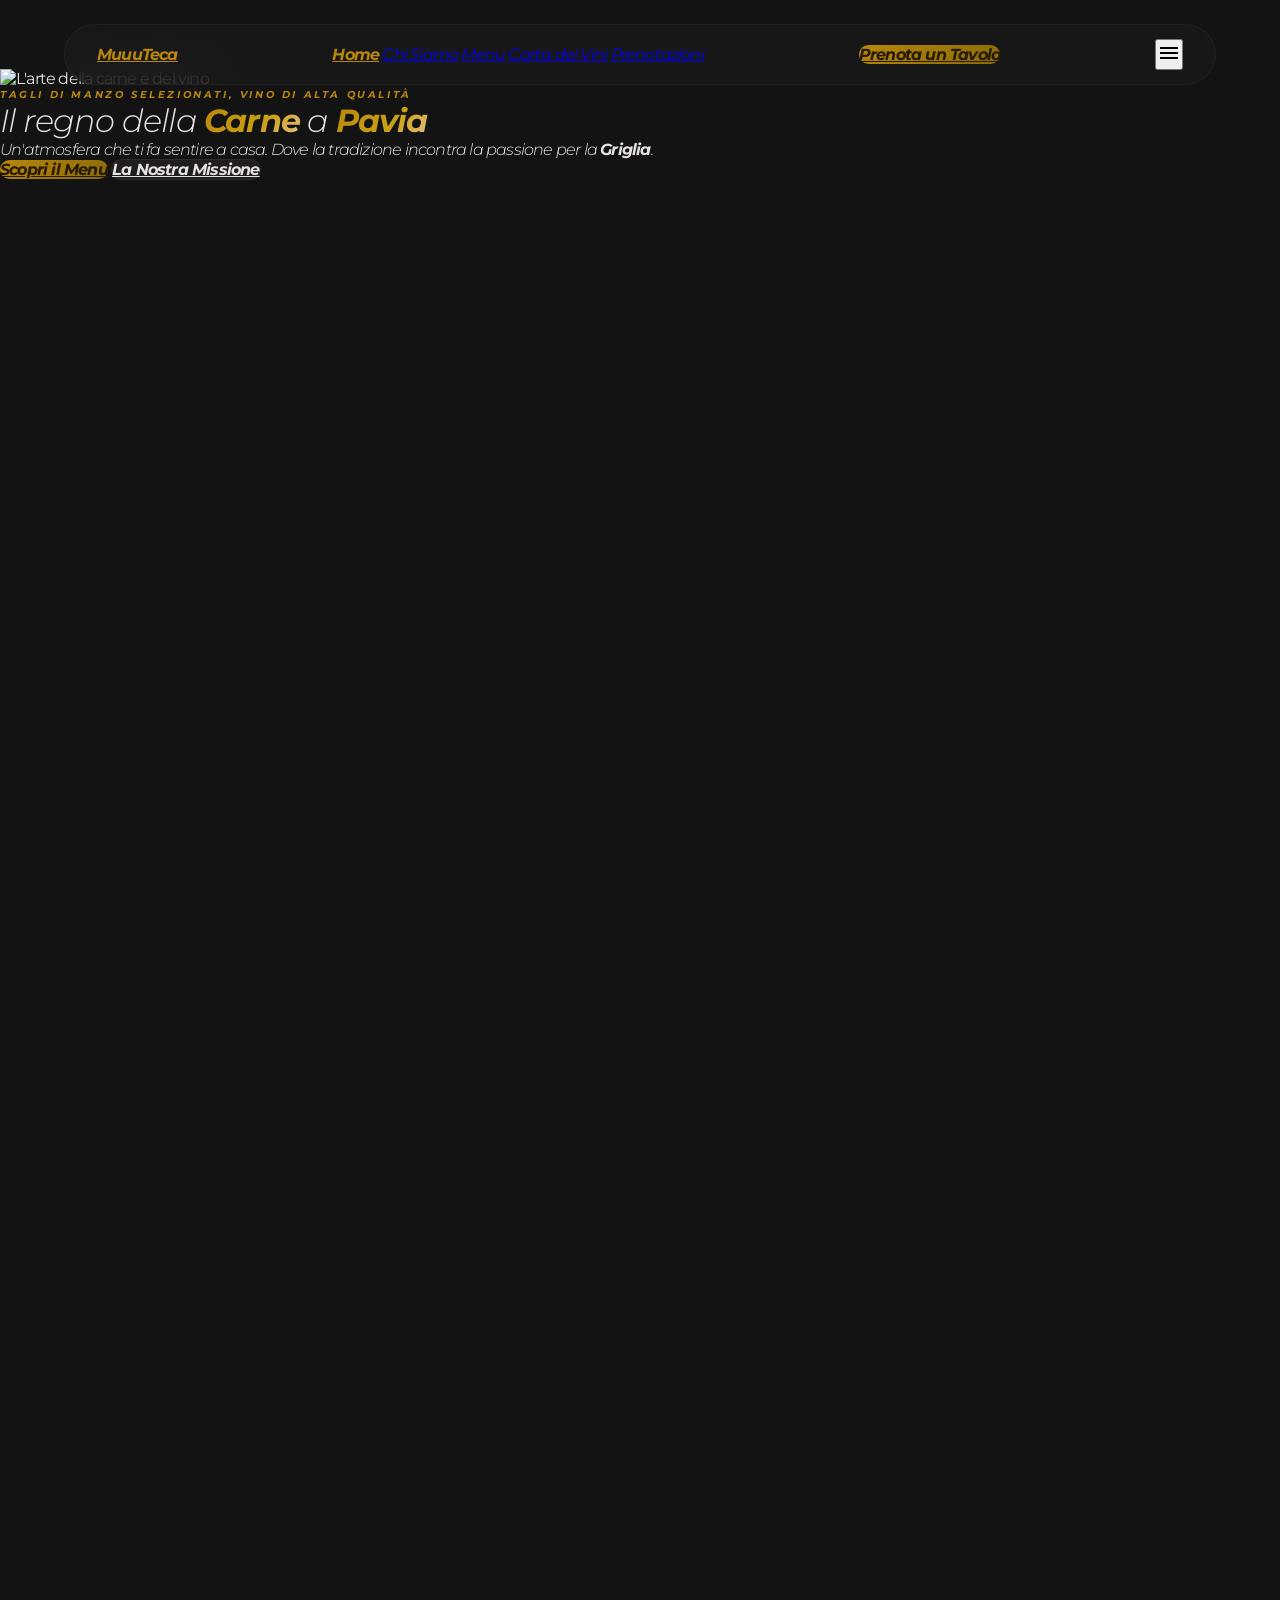
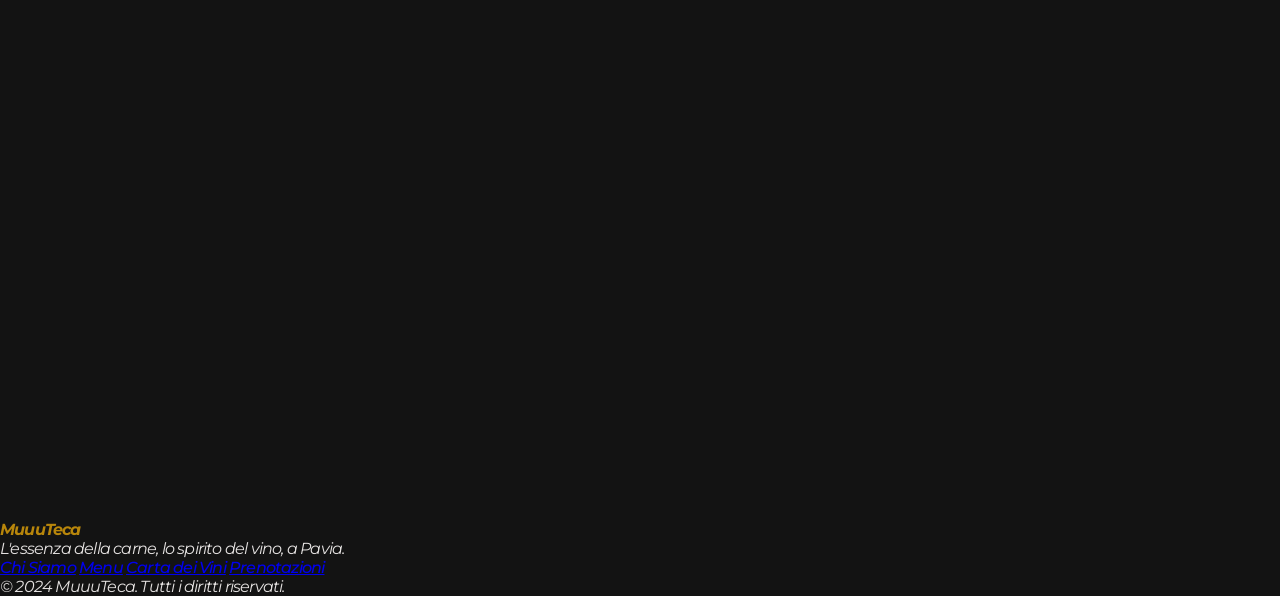
==== commit 9dd90685: "Full rebuild: new design system, 5 pages, floating pill nav, reference fidelity" ====
--- a/index.html
+++ b/index.html
@@ -8,429 +8,272 @@
 
   <link rel="preconnect" href="https://fonts.googleapis.com" />
   <link rel="preconnect" href="https://fonts.gstatic.com" crossorigin />
-  <link href="https://fonts.googleapis.com/css2?family=Noto+Serif:ital,wght@0,300;0,400;0,500;0,600;0,700;0,800;0,900;1,300;1,400;1,500;1,600;1,700;1,800;1,900&family=Manrope:wght@300;400;500;600;700;800&display=swap" rel="stylesheet" />
+  <link href="https://fonts.googleapis.com/css2?family=Montserrat:ital,wght@0,300;0,400;0,500;0,600;0,700;0,800;0,900;1,300;1,400;1,500;1,600;1,700;1,800;1,900&display=swap" rel="stylesheet" />
   <link href="https://fonts.googleapis.com/css2?family=Material+Symbols+Outlined:wght,FILL,GRAD,opsz@0,400,0,1,24&display=swap" rel="stylesheet" />
-
-  <style>
-    :root {
-      --bg:           #0a0a0a;
-      --surface:      #131313;
-      --surface-low:  #1c1b1b;
-      --surface-mid:  #20201f;
-      --surface-high: #2a2a2a;
-      --surface-hi2:  #353534;
-      --surface-hi3:  #3a3939;
-      --gold:         #f0b429;
-      --gold-dark:    #d4af37;
-      --gold-dim:     rgba(240,180,41,0.15);
-      --text:         #ffffff;
-      --text-muted:   #d0c5af;
-      --text-dim:     #a0a090;
-      --outline:      rgba(240,180,41,0.25);
-      --border-ghost: rgba(77,70,53,0.15);
-      --error:        #ffb4ab;
-    }
-
-    * { box-sizing: border-box; margin: 0; padding: 0; }
-    html { scroll-behavior: smooth; }
-
-    body {
-      background: var(--bg);
-      color: var(--text);
-      font-family: 'Manrope', sans-serif;
-      letter-spacing: -0.01em;
-      -webkit-font-smoothing: antialiased;
-      overflow-x: hidden;
-    }
-
-    .serif  { font-family: 'Noto Serif', serif; }
-    .gold   { color: var(--gold); }
-    .gold-serif {
-      font-family: 'Noto Serif', serif;
-      color: var(--gold);
-      font-style: italic;
-    }
-
-    .btn-gold {
-      background: linear-gradient(135deg, var(--gold) 0%, var(--gold-dark) 100%);
-      color: #0a0a0a;
-      font-weight: 700;
-      font-family: 'Manrope', sans-serif;
-      text-transform: uppercase;
-      letter-spacing: 0.06em;
-      border: none;
-      cursor: pointer;
-      transition: all 0.2s ease;
-      display: inline-flex;
-      align-items: center;
-      justify-content: center;
-    }
-    .btn-gold:hover { transform: scale(1.04); box-shadow: 0 8px 32px rgba(240,180,41,0.25); }
-    .btn-gold:active { transform: scale(0.97); }
-
-    .btn-ghost {
-      background: transparent;
-      border: 1px solid var(--outline);
-      color: var(--text);
-      font-weight: 700;
-      font-family: 'Manrope', sans-serif;
-      text-transform: uppercase;
-      letter-spacing: 0.06em;
-      cursor: pointer;
-      transition: all 0.2s ease;
-      display: inline-flex;
-      align-items: center;
-      justify-content: center;
-    }
-    .btn-ghost:hover { background: rgba(240,180,41,0.08); border-color: var(--gold); }
-
-    .nav-glass {
-      background: rgba(19,19,19,0.82);
-      backdrop-filter: blur(20px);
-      -webkit-backdrop-filter: blur(20px);
-      border-bottom: 1px solid var(--border-ghost);
-    }
-
-    .mobile-menu {
-      transform: translateX(100%);
-      transition: transform 0.35s cubic-bezier(0.4, 0, 0.2, 1);
-    }
-    .mobile-menu.open { transform: translateX(0); }
-
-    .img-zoom { overflow: hidden; }
-    .img-zoom img { transition: transform 0.6s ease; }
-    .img-zoom:hover img { transform: scale(1.07); }
-
-    input, select {
-      background: transparent;
-      border: none;
-      border-bottom: 1px solid rgba(153,144,124,0.5);
-      color: var(--text);
-      font-family: 'Manrope', sans-serif;
-      padding: 0.5rem 0;
-      transition: border-color 0.2s;
-      outline: none;
-      width: 100%;
-    }
-    input:focus, select:focus { border-bottom-color: var(--gold); border-bottom-width: 2px; }
-    input[type="date"]::-webkit-calendar-picker-indicator { filter: invert(0.7) sepia(1) saturate(2) hue-rotate(10deg); cursor: pointer; }
-    select { cursor: pointer; -webkit-appearance: none; appearance: none; }
-
-    ::-webkit-scrollbar { width: 5px; }
-    ::-webkit-scrollbar-track { background: var(--bg); }
-    ::-webkit-scrollbar-thumb { background: var(--gold); border-radius: 3px; }
-
-    .section-label {
-      font-family: 'Manrope', sans-serif;
-      font-weight: 700;
-      font-size: 0.6rem;
-      text-transform: uppercase;
-      letter-spacing: 0.25em;
-      color: var(--gold);
-    }
-
-    .ornament {
-      display: flex;
-      align-items: center;
-      gap: 1rem;
-      color: var(--gold);
-      opacity: 0.5;
-      font-size: 1.2rem;
-    }
-    .ornament::before, .ornament::after {
-      content: '';
-      flex: 1;
-      height: 1px;
-      background: linear-gradient(to right, transparent, var(--gold), transparent);
-      opacity: 0.4;
-    }
-
-    .fade-up {
-      opacity: 0;
-      transform: translateY(30px);
-      transition: opacity 0.7s ease, transform 0.7s ease;
-    }
-    .fade-up.visible { opacity: 1; transform: translateY(0); }
-
-    .mi { font-variation-settings: 'FILL' 0, 'wght' 400, 'GRAD' 0, 'opsz' 24; }
-  </style>
+  <link rel="stylesheet" href="css/style.css" />
 </head>
-<body>
-
-  <!-- ══ NAVIGATION ══ -->
-  <nav class="nav-glass fixed top-0 left-0 right-0 z-50">
-    <div class="max-w-7xl mx-auto px-6 md:px-12 flex items-center justify-between h-16 md:h-20">
-      <a href="index.html" class="serif text-2xl font-bold italic gold tracking-tight">MuuuTeca</a>
-      <div class="hidden lg:flex items-center gap-8">
-        <a href="index.html"           class="text-sm font-medium text-white border-b-2 border-[var(--gold)] pb-0.5">Home</a>
-        <a href="chi-siamo.html"      class="text-sm font-medium text-[var(--text-dim)] hover:text-white transition-colors">Chi Siamo</a>
-        <a href="menu.html"            class="text-sm font-medium text-[var(--text-dim)] hover:text-white transition-colors">Menu</a>
-        <a href="carta-dei-vini.html" class="text-sm font-medium text-[var(--text-dim)] hover:text-white transition-colors">Carta dei Vini</a>
-        <a href="prenotazioni.html"    class="text-sm font-medium text-[var(--text-dim)] hover:text-white transition-colors">Prenotazioni</a>
-      </div>
-      <a href="prenotazioni.html" class="hidden lg:inline-flex btn-gold px-6 py-2.5 text-xs rounded-sm">Prenota un Tavolo</a>
-      <button id="menuBtn" class="lg:hidden text-[var(--text-muted)] hover:text-white p-1" aria-label="Menu">
-        <span class="mi text-3xl">menu</span>
-      </button>
-    </div>
+<body class="antialiased overflow-x-hidden">
+
+  <!-- ══ FLOATING PILL NAV ══ -->
+  <nav id="navbar" class="nav-pill">
+    <a href="index.html" class="italic font-bold text-2xl text-gold tracking-tight">MuuuTeca</a>
+
+    <div class="hidden md:flex items-center gap-8">
+      <a href="index.html"            class="text-gold font-bold border-b-2 border-[var(--gold)] pb-0.5 italic">Home</a>
+      <a href="chi-siamo.html"       class="text-zinc-400 hover:text-white transition-colors italic">Chi Siamo</a>
+      <a href="menu.html"             class="text-zinc-400 hover:text-white transition-colors italic">Menu</a>
+      <a href="carta-dei-vini.html"  class="text-zinc-400 hover:text-white transition-colors italic">Carta dei Vini</a>
+      <a href="prenotazioni.html"     class="text-zinc-400 hover:text-white transition-colors italic">Prenotazioni</a>
+    </div>
+
+    <a href="prenotazioni.html" class="btn-gold px-6 py-2 italic text-sm hidden md:inline-flex">Prenota un Tavolo</a>
+    <button id="menuBtn" class="md:hidden text-zinc-400 hover:text-white p-1" aria-label="Menu">
+      <span class="material-symbols-outlined text-3xl">menu</span>
+    </button>
   </nav>
 
   <!-- ══ MOBILE DRAWER ══ -->
   <div id="mobileMenu" class="mobile-menu fixed inset-0 z-[60] flex">
     <div id="mobileBackdrop" class="absolute inset-0 bg-black/70 backdrop-blur-sm"></div>
-    <div class="relative ml-auto w-80 h-full bg-[var(--surface-low)] flex flex-col p-8 shadow-2xl">
-      <button id="closeMenuBtn" class="self-end text-[var(--text-dim)] hover:text-white mb-10" aria-label="Close">
-        <span class="mi text-3xl">close</span>
+    <div class="relative ml-auto w-80 h-full bg-[var(--surface-low)] flex flex-col p-8 shadow-2xl rounded-l-2xl">
+      <button id="closeMenuBtn" class="self-end text-zinc-400 hover:text-white mb-10" aria-label="Close">
+        <span class="material-symbols-outlined text-3xl">close</span>
       </button>
       <nav class="flex flex-col gap-6">
-        <a href="index.html"           class="text-white font-semibold serif text-lg italic">Home</a>
-        <a href="chi-siamo.html"      class="text-[var(--text-muted)] hover:text-[var(--gold)] transition-colors serif text-lg italic">Chi Siamo</a>
-        <a href="menu.html"            class="text-[var(--text-muted)] hover:text-[var(--gold)] transition-colors serif text-lg italic">Menu</a>
-        <a href="carta-dei-vini.html" class="text-[var(--text-muted)] hover:text-[var(--gold)] transition-colors serif text-lg italic">Carta dei Vini</a>
-        <a href="prenotazioni.html"   class="text-[var(--text-muted)] hover:text-[var(--gold)] transition-colors serif text-lg italic">Prenotazioni</a>
+        <a href="index.html"           class="text-white font-semibold italic text-lg">Home</a>
+        <a href="chi-siamo.html"       class="text-zinc-400 hover:text-gold transition-colors italic text-lg">Chi Siamo</a>
+        <a href="menu.html"             class="text-zinc-400 hover:text-gold transition-colors italic text-lg">Menu</a>
+        <a href="carta-dei-vini.html"  class="text-zinc-400 hover:text-gold transition-colors italic text-lg">Carta dei Vini</a>
+        <a href="prenotazioni.html"     class="text-zinc-400 hover:text-gold transition-colors italic text-lg">Prenotazioni</a>
       </nav>
       <div class="mt-auto">
-        <a href="prenotazioni.html" class="btn-gold block text-center px-6 py-3 text-xs rounded-sm" onclick="closeMenu()">Prenota un Tavolo</a>
+        <a href="prenotazioni.html" class="btn-gold block text-center px-6 py-3 italic text-sm">Prenota un Tavolo</a>
       </div>
     </div>
   </div>
 
-  <!-- ══ HERO ══ -->
-  <section id="hero" class="relative min-h-screen flex items-center overflow-hidden">
+  <!-- ══ FULL-BLEED HERO ══ -->
+  <header class="relative h-screen w-full flex items-center justify-center overflow-hidden">
     <div class="absolute inset-0 z-0">
       <img
+        alt="L'arte della carne e del vino"
+        class="w-full h-full object-cover opacity-60 scale-105"
         src="https://images.unsplash.com/photo-1558030006-450675393462?w=1920&q=85"
-        alt="MuuuTeca — la arte della carne"
-        class="w-full h-full object-cover opacity-35"
         loading="eager"
       />
-      <div class="absolute inset-0 bg-gradient-to-r from-black/90 via-black/50 to-black/20"></div>
-    </div>
-    <div class="relative z-10 max-w-5xl px-8 md:px-16 lg:px-24 pt-24">
-      <p class="section-label mb-6">Tagli di manzo selezionati, vino di alta qualità</p>
-      <h1 class="serif text-5xl md:text-7xl lg:text-8xl font-light text-white leading-tight mb-8 tracking-tight">
-        Il regno della<br/>
-        <em class="gold-serif font-bold">Carne</em> a <em class="gold-serif font-bold">Pavia</em>
+      <div class="absolute inset-0 bg-gradient-to-b from-black/60 via-transparent to-[var(--bg)]"></div>
+    </div>
+    <div class="relative z-10 text-center px-6 max-w-5xl">
+      <p class="section-label mb-4 italic">Tagli di manzo selezionati, vino di alta qualità</p>
+      <h1 class="text-5xl md:text-7xl lg:text-8xl font-light italic text-white tracking-tight mb-6">
+        Il regno della <span class="text-gold-gradient font-bold">Carne</span> a <span class="text-gold-gradient font-bold">Pavia</span>
       </h1>
-      <p class="text-lg md:text-xl text-[var(--text-muted)] max-w-xl leading-relaxed mb-10 font-light">
-        Un'atmosfera che ti fa sentire a casa. Dove la tradizione incontra la passione per la <strong class="text-white">Griglia</strong>.
+      <p class="text-xl md:text-2xl text-[var(--text-muted)] font-light italic max-w-3xl mx-auto mb-12 leading-relaxed">
+        Un'atmosfera che ti fa sentire a casa. Dove la tradizione incontra la passione per la <span class="font-bold text-white">Griglia</span>.
       </p>
-      <div class="flex flex-col sm:flex-row gap-4">
-        <a href="menu.html"       class="btn-gold px-8 py-3.5 text-sm rounded-sm">Scopri il Menu</a>
-        <a href="chi-siamo.html" class="btn-ghost px-8 py-3.5 text-sm rounded-sm">La Nostra Missione</a>
-      </div>
-    </div>
-  </section>
-
-  <!-- ══ MISSIONE ══ -->
-  <section class="bg-[var(--surface-low)] py-28 md:py-40">
-    <div class="max-w-7xl mx-auto px-6 md:px-12">
-      <div class="text-center mb-20 fade-up">
-        <h2 class="serif text-4xl md:text-6xl font-light text-white mb-2">
-          La nostra <em class="gold-serif font-bold">Missione</em>
+      <div class="flex flex-col md:flex-row gap-4 justify-center items-center">
+        <a href="menu.html" class="btn-gold px-10 py-4 italic text-lg">Scopri il Menu</a>
+        <a href="chi-siamo.html" class="btn-ghost px-10 py-4 italic text-lg">La Nostra Missione</a>
+      </div>
+    </div>
+  </header>
+
+  <main>
+
+    <!-- ══ LA NOSTRA MISSIONE ══ -->
+    <section class="section-lg bg-[var(--bg)]">
+      <div class="container">
+        <div class="text-center mb-16 fade-up">
+          <h2 class="text-4xl md:text-6xl font-light italic tracking-tight text-white">
+            La nostra <span class="text-gold font-bold">Missione</span>
+          </h2>
+        </div>
+
+        <div class="grid grid-cols-1 md:grid-cols-3 gap-8 mb-16 fade-up">
+          <!-- Card 1 -->
+          <div class="card-border p-8 flex flex-col">
+            <span class="material-symbols-outlined text-gold text-4xl mb-6">family_history</span>
+            <h3 class="text-2xl font-bold italic text-white mb-4">Radici di Famiglia</h3>
+            <p class="text-[var(--text-muted)] font-light italic leading-relaxed">
+              La MuuuTeca è una storia di famiglia. Nasce attorno a una tavola, tra il profumo della brace, un calice di vino sincero e la voglia di condividere momenti autentici a <span class="text-white font-bold">Pavia</span>.
+            </p>
+          </div>
+          <!-- Card 2 -->
+          <div class="card-border p-8 flex flex-col">
+            <span class="material-symbols-outlined text-gold text-4xl mb-6">outdoor_grill</span>
+            <h3 class="text-2xl font-bold italic text-white mb-4">L'Anima della Brace</h3>
+            <p class="text-[var(--text-muted)] font-light italic leading-relaxed">
+              La nostra <span class="text-white font-bold">Passione</span> si esprime attraverso il fuoco vivo. Selezioniamo solo carni di qualità superiore, trattate con rispetto e semplicità per esaltarne l'anima.
+            </p>
+          </div>
+          <!-- Card 3 -->
+          <div class="card-border p-8 flex flex-col">
+            <span class="material-symbols-outlined text-gold text-4xl mb-6">wine_bar</span>
+            <h3 class="text-2xl font-bold italic text-white mb-4">La Cantina Curata</h3>
+            <p class="text-[var(--text-muted)] font-light italic leading-relaxed">
+              Proponiamo una carta vini curata, con etichette italiane e internazionali, piccole cantine e grandi nomi, scelti per esaltare ogni boccone della nostra <span class="text-white font-bold">Carne</span>.
+            </p>
+          </div>
+        </div>
+
+        <!-- Detailed Narrative -->
+        <div class="bg-[var(--surface-high)]/30 rounded-2xl p-8 md:p-12 fade-up">
+          <div class="grid grid-cols-1 lg:grid-cols-2 gap-12 items-center">
+            <div class="space-y-6">
+              <p class="text-lg text-[var(--text-muted)] font-light italic leading-relaxed">
+                Ogni giorno apriamo le porte anche a chi cerca una <span class="font-bold text-white italic">pausa pranzo a Pavia</span> diversa dal solito: genuina, veloce ma con gusto. La sera, MuuuTeca diventa il posto perfetto per una <span class="font-bold text-white italic">cena a Pavia</span> all'insegna del gusto e della convivialità.
+              </p>
+              <p class="text-lg text-[var(--text-muted)] font-light italic leading-relaxed">
+                Organizziamo regolarmente <span class="font-bold text-white italic">degustazioni di carne e vino</span>: eventi speciali pensati per esplorare tagli pregiati e tecniche di cottura sorprendenti.
+              </p>
+              <div class="pt-2">
+                <p class="text-xl font-bold italic text-gold">La MuuuTeca — Dove la carne è regina, il vino è complice e l'accoglienza è di casa.</p>
+              </div>
+            </div>
+            <div class="rounded-xl overflow-hidden shadow-2xl img-zoom">
+              <img alt="Il nostro grill" class="w-full h-80 object-cover" src="https://images.unsplash.com/photo-1544025162-d76694265947?w=900&q=80" loading="lazy" />
+            </div>
+          </div>
+        </div>
+      </div>
+    </section>
+
+    <!-- ══ CARNE & VINO ══ -->
+    <section class="section-lg bg-[var(--surface-low)]">
+      <div class="container">
+        <div class="flex flex-col md:flex-row justify-between items-end gap-6 mb-16 fade-up">
+          <div class="max-w-2xl">
+            <h2 class="text-4xl md:text-5xl font-light italic mb-4 text-white">
+              Dove la <span class="text-gold font-bold">Carne</span> incontra il <span class="text-gold font-bold">Vino</span>
+            </h2>
+            <p class="text-lg text-[var(--text-muted)] font-light italic">Un archivio di sapori curato per chi cerca l'eccellenza nel calice e nel piatto.</p>
+          </div>
+          <a href="carta-dei-vini.html" class="text-gold font-bold italic border-b border-[var(--gold)]/40 pb-0.5 hover:border-[var(--gold)] transition-all shrink-0">
+            Visualizza la Carta dei Vini →
+          </a>
+        </div>
+
+        <div class="grid grid-cols-1 md:grid-cols-3 gap-8 fade-up">
+          <!-- Wine Card 1 -->
+          <div class="card">
+            <div class="h-64 img-zoom">
+              <img alt="Riserve Storiche" class="w-full h-full object-cover" src="https://images.unsplash.com/photo-1510812431401-41d2bd2722f3?w=600&q=80" loading="lazy" />
+            </div>
+            <div class="p-8">
+              <h3 class="text-xl font-light italic text-white mb-2">Riserve Storiche</h3>
+              <p class="text-[var(--text-muted)] font-light italic text-sm leading-relaxed">Etichette d'annata selezionate dai vigneti più prestigiosi d'Italia e del mondo.</p>
+            </div>
+          </div>
+          <!-- Wine Card 2 -->
+          <div class="card">
+            <div class="h-64 img-zoom">
+              <img alt="Degustazioni Guidate" class="w-full h-full object-cover" src="https://images.unsplash.com/photo-1506377247377-2a5b3b417ebb?w=600&q=80" loading="lazy" />
+            </div>
+            <div class="p-8">
+              <h3 class="text-xl font-light italic text-white mb-2">Degustazioni Guidate</h3>
+              <p class="text-[var(--text-muted)] font-light italic text-sm leading-relaxed">Percorsi sensoriali curati dal nostro sommelier per scoprire nuovi orizzonti.</p>
+            </div>
+          </div>
+          <!-- Wine Card 3 -->
+          <div class="card">
+            <div class="h-64 img-zoom">
+              <img alt="Terroir e Territorio" class="w-full h-full object-cover" src="https://images.unsplash.com/photo-1506905925346-21bda4d32df4?w=600&q=80" loading="lazy" />
+            </div>
+            <div class="p-8">
+              <h3 class="text-xl font-light italic text-white mb-2">Terroir e Territorio</h3>
+              <p class="text-[var(--text-muted)] font-light italic text-sm leading-relaxed">La celebrazione del legame indissolubile tra la terra e il calice.</p>
+            </div>
+          </div>
+        </div>
+      </div>
+    </section>
+
+    <!-- ══ PRENOTAZIONI CTA ══ -->
+    <section class="section-lg bg-[var(--surface-high)] rounded-xl mx-4 md:mx-12 lg:mx-20 relative overflow-hidden">
+      <!-- Glow blobs -->
+      <div class="glow-blob w-72 h-72 -mr-32 -mt-32" style="top:0;right:0;"></div>
+      <div class="glow-blob w-72 h-72 -ml-32 -mb-32" style="bottom:0;left:0;"></div>
+
+      <div class="relative z-10 max-w-4xl mx-auto text-center fade-up">
+        <span class="material-symbols-outlined text-5xl text-gold mb-6">restaurant</span>
+        <h2 class="text-4xl md:text-6xl font-light italic mb-8 text-white">
+          Prenota il tuo <span class="text-gold font-bold">Tavolo</span>
         </h2>
-      </div>
-      <div class="grid grid-cols-1 md:grid-cols-3 gap-10 fade-up">
-        <div class="bg-[var(--surface-mid)] p-10 md:p-12">
-          <div class="text-[var(--gold)] text-2xl mb-6">🍽️</div>
-          <h3 class="serif text-xl font-bold italic text-white mb-4">Radici di Famiglia</h3>
-          <p class="text-[var(--text-muted)] font-light leading-relaxed text-sm">
-            La MuuuTeca è una storia di famiglia. Nasce attorno a una tavola, tra il profumo della brace, un calice di vino sincero e la voglia di condividere momenti autentici a <strong class="text-white">Pavia</strong>.
-          </p>
-        </div>
-        <div class="bg-[var(--surface-mid)] p-10 md:p-12">
-          <div class="text-[var(--gold)] text-2xl mb-6">🔥</div>
-          <h3 class="serif text-xl font-bold italic text-white mb-4">L'Anima della Brace</h3>
-          <p class="text-[var(--text-muted)] font-light leading-relaxed text-sm">
-            La nostra <strong class="text-[var(--gold)]">Passione</strong> si esprime attraverso il fuoco vivo. Selezioniamo solo carni di qualità superiore, trattate con rispetto e semplicità per esaltarne l'anima.
-          </p>
-        </div>
-        <div class="bg-[var(--surface-mid)] p-10 md:p-12">
-          <div class="text-[var(--gold)] text-2xl mb-6">🍷</div>
-          <h3 class="serif text-xl font-bold italic text-white mb-4">La Cantina Curata</h3>
-          <p class="text-[var(--text-muted)] font-light leading-relaxed text-sm">
-            Proponiamo una carta vini curata, con etichette italiane e internazionali, piccole cantine e grandi nomi, scelti per esaltare ogni boccone della nostra <strong class="text-white">Carne</strong>.
-          </p>
-        </div>
-      </div>
-    </div>
-  </section>
-
-  <!-- ══ STORY ══ -->
-  <section class="bg-[var(--surface)] py-28 md:py-40">
-    <div class="max-w-7xl mx-auto px-6 md:px-12">
-      <div class="grid grid-cols-1 lg:grid-cols-2 gap-16 items-center">
-        <div class="fade-up space-y-6">
-          <p class="text-[var(--text-muted)] font-light italic text-base md:text-lg leading-relaxed">
-            Ogni giorno apriamo le porte anche a chi cerca una <strong class="text-white italic">pausa pranzo a Pavia</strong> diversa dal solito: genuina, veloce ma con gusto. La sera, MuuuTeca diventa il posto perfetto per una <strong class="text-white italic">cena a Pavia</strong> all'insegna del gusto e della convivialità.
-          </p>
-          <p class="text-[var(--text-muted)] font-light italic text-base md:text-lg leading-relaxed">
-            Organizziamo regolarmente <strong class="text-white italic">degustazioni di carne e vino</strong>: eventi speciali pensati per esplorare tagli pregiati e tecniche di cottura sorprendenti.
-          </p>
-          <div class="ornament my-8">✦</div>
-          <p class="serif text-xl md:text-2xl italic text-[var(--gold)] leading-snug">
-            La MuuuTeca — Dove la carne è regina, il vino è complice e l'accoglienza è di casa.
-          </p>
-        </div>
-        <div class="fade-up img-zoom rounded-sm overflow-hidden">
-          <img
-            src="https://images.unsplash.com/photo-1544025162-d76694265947?w=900&q=80"
-            alt="Il nostro grill — brace viva"
-            class="w-full h-80 md:h-96 object-cover"
-            loading="lazy"
-          />
-        </div>
-      </div>
-    </div>
-  </section>
-
-  <!-- ══ CARNE & VINO ══ -->
-  <section class="bg-[var(--surface-low)] py-28 md:py-40">
-    <div class="max-w-7xl mx-auto px-6 md:px-12">
-      <div class="flex flex-col md:flex-row justify-between items-start md:items-end gap-6 mb-16 fade-up">
-        <div>
-          <h2 class="serif text-4xl md:text-5xl font-light text-white mb-4">
-            Dove la <em class="gold-serif font-bold">Carne</em> incontra il <em class="gold-serif font-bold">Vino</em>
-          </h2>
-          <p class="text-[var(--text-muted)] font-light italic text-base">Un archivio di sapori curato per chi cerca l'eccellenza nel calice e nel piatto.</p>
-        </div>
-        <a href="carta-dei-vini.html" class="text-[var(--gold)] font-bold text-sm border-b border-[var(--gold)]/40 pb-0.5 hover:border-[var(--gold)] transition-all shrink-0">
-          Visualizza la Carta dei Vini →
-        </a>
-      </div>
-      <div class="grid grid-cols-1 md:grid-cols-3 gap-6 fade-up">
-        <div class="bg-[var(--surface-mid)] overflow-hidden">
-          <div class="img-zoom h-64">
-            <img src="https://images.unsplash.com/photo-1510812431401-41d2bd2722f3?w=600&q=80" alt="Riserve Storiche" class="w-full h-full object-cover" loading="lazy" />
-          </div>
-          <div class="p-8">
-            <h3 class="serif text-lg font-bold italic text-white mb-2">Riserve Storiche</h3>
-            <p class="text-[var(--text-muted)] font-light italic text-sm leading-relaxed">Etichette d'annata selezionate dai vigneti più prestigiosi d'Italia e del mondo.</p>
-          </div>
-        </div>
-        <div class="bg-[var(--surface-mid)] overflow-hidden">
-          <div class="img-zoom h-64">
-            <img src="https://images.unsplash.com/photo-1506377247377-2a5b3b417ebb?w=600&q=80" alt="Degustazioni Guidate" class="w-full h-full object-cover" loading="lazy" />
-          </div>
-          <div class="p-8">
-            <h3 class="serif text-lg font-bold italic text-white mb-2">Degustazioni Guidate</h3>
-            <p class="text-[var(--text-muted)] font-light italic text-sm leading-relaxed">Percorsi sensoriali curati dal nostro sommelier per scoprire nuovi orizzonti.</p>
-          </div>
-        </div>
-        <div class="bg-[var(--surface-mid)] overflow-hidden">
-          <div class="img-zoom h-64">
-            <img src="https://images.unsplash.com/photo-1506905925346-21bda4d32df4?w=600&q=80" alt="Terroir e Territorio" class="w-full h-full object-cover" loading="lazy" />
-          </div>
-          <div class="p-8">
-            <h3 class="serif text-lg font-bold italic text-white mb-2">Terroir e Territorio</h3>
-            <p class="text-[var(--text-muted)] font-light italic text-sm leading-relaxed">La celebrazione del legame indissolubile tra la terra e il calice.</p>
-          </div>
-        </div>
-      </div>
-    </div>
-  </section>
-
-  <!-- ══ PRENOTAZIONI ══ -->
-  <section class="bg-[var(--surface)] py-28 md:py-40 relative overflow-hidden">
-    <div class="absolute inset-0 opacity-5" style="background-image: url('https://images.unsplash.com/photo-1559339352-11d035aa65de?w=1200&q=10'); background-size: cover; background-position: center;"></div>
-    <div class="relative z-10 max-w-3xl mx-auto px-6 text-center fade-up">
-      <div class="text-[var(--gold)] text-4xl mb-6">🍽️</div>
-      <h2 class="serif text-4xl md:text-6xl font-light text-white mb-6">
-        Prenota il tuo <em class="gold-serif font-bold">Tavolo</em>
-      </h2>
-      <p class="text-[var(--text-muted)] font-light italic text-lg mb-12 leading-relaxed">
-        Cerchi dove mangiare carne a <strong class="text-white">Pavia</strong>? MuuuTeca ti aspetta con <strong class="text-white">griglia accesa</strong> e calici pieni.
-      </p>
-      <form id="bookingForm" class="space-y-6 text-left">
-        <div class="grid grid-cols-1 sm:grid-cols-3 gap-6">
-          <div class="flex flex-col items-start">
-            <label class="section-label mb-3">Data</label>
-            <input id="bookingDate" type="date" required />
-          </div>
-          <div class="flex flex-col items-start">
-            <label class="section-label mb-3">Orario</label>
-            <select id="bookingTime" required>
-              <option value="" disabled selected>Orario</option>
-              <option value="12:00">12:00</option><option value="12:30">12:30</option>
-              <option value="13:00">13:00</option><option value="13:30">13:30</option>
-              <option value="14:00">14:00</option><option value="19:00">19:00</option>
-              <option value="19:30">19:30</option><option value="20:00">20:00</option>
-              <option value="20:30">20:30</option><option value="21:00">21:00</option>
-              <option value="21:30">21:30</option>
-            </select>
-          </div>
-          <div class="flex flex-col items-start">
-            <label class="section-label mb-3">Ospiti</label>
-            <select id="bookingGuests" required>
-              <option value="" disabled selected>Ospiti</option>
-              <option value="1">1 persona</option><option value="2">2 persone</option>
-              <option value="3">3 persone</option><option value="4">4 persone</option>
-              <option value="5">5 persone</option><option value="6">6 persone</option>
-              <option value="7+">7+ persone</option>
-            </select>
-          </div>
-        </div>
-        <div class="flex flex-col items-start">
-          <label class="section-label mb-3">Note / Richieste</label>
-          <input id="bookingNotes" type="text" placeholder="Allergie, occasioni speciali, preferenze..." />
-        </div>
-        <button type="submit" class="btn-gold w-full py-4 text-sm rounded-sm mt-4">Verifica Disponibilità</button>
-        <div id="bookingSuccess" class="hidden p-4 bg-[var(--surface-hi2)] border border-[var(--gold)]/30 text-[var(--text-muted)] text-sm italic rounded-sm">
-          ✓ Prenotazione inviata! Ti contatteremo presto per confermare.
-        </div>
-        <div id="bookingError" class="hidden p-4 bg-[var(--surface-hi2)] border border-[var(--error)]/30 text-[var(--error)] text-sm italic rounded-sm">
-          ⚠ Per favore compila tutti i campi richiesti.
-        </div>
-      </form>
-      <div class="mt-10 text-[var(--text-dim)] text-sm font-light space-y-1">
-        <p>Aperto tutti i giorni: 12:00–14:30 / 19:00–23:00 &nbsp;|&nbsp; Tel. <a href="tel:3392734159" class="text-[var(--gold)] hover:underline">329.27.34.159</a></p>
-        <p class="text-[var(--text-dim)]">Via Festa Giovanni 85, Pavia</p>
-      </div>
-    </div>
-  </section>
+        <p class="text-xl text-[var(--text-muted)] font-light italic mb-12 leading-relaxed">
+          Cerchi dove mangiare carne a <span class="font-bold text-white">Pavia</span>? MuuuTeca ti aspetta con <span class="font-bold text-white">griglia</span> accesa e calici pieni.
+        </p>
+
+        <!-- Inline booking row -->
+        <div class="flex flex-col sm:flex-row gap-4 justify-center items-center mb-10">
+          <input id="bookingDate" type="date" class="field-input max-w-xs" />
+          <select id="bookingTime" class="field-input max-w-xs">
+            <option value="" disabled selected>Orario</option>
+            <option value="12:00">12:00</option><option value="12:30">12:30</option>
+            <option value="13:00">13:00</option><option value="13:30">13:30</option>
+            <option value="14:00">14:00</option>
+            <option value="19:00">19:00</option><option value="19:30">19:30</option>
+            <option value="20:00">20:00</option><option value="20:30">20:30</option>
+            <option value="21:00">21:00</option><option value="21:30">21:30</option>
+          </select>
+          <select id="bookingGuests" class="field-input max-w-xs">
+            <option value="" disabled selected>Ospiti</option>
+            <option value="1">1 persona</option><option value="2">2 persone</option>
+            <option value="3">3 persone</option><option value="4">4 persone</option>
+            <option value="5">5 persone</option><option value="6">6 persone</option>
+            <option value="7+">7+ persone</option>
+          </select>
+        </div>
+
+        <button id="heroBookingBtn" class="btn-gold px-12 py-4 italic text-lg shadow-xl">
+          Verifica Disponibilità
+        </button>
+
+        <!-- Inline booking feedback -->
+        <div id="heroBookingSuccess" class="hidden mt-6 p-4 bg-[var(--surface-hi3)]/60 border border-[var(--gold)]/30 text-[var(--text-muted)] text-sm italic rounded-full">
+          ✓ Prenotazione inviata! Ti contatteremo a breve.
+        </div>
+        <div id="heroBookingError" class="hidden mt-6 p-4 bg-[var(--surface-hi3)]/60 border border-[var(--error)]/30 text-[var(--error)] text-sm italic rounded-full">
+          ⚠ Per favore seleziona data, orario e numero di ospiti.
+        </div>
+
+        <div class="mt-10 text-[var(--text-dim)] italic text-sm">
+          Aperto tutti i giorni: 12:00–14:30 / 19:00–23:00 &nbsp;|&nbsp; Tel. <a href="tel:3392734159" class="text-gold hover:underline">339 27 34 159</a>
+        </div>
+      </div>
+    </section>
+
+  </main>
 
   <!-- ══ FOOTER ══ -->
-  <footer class="bg-[var(--bg)] border-t border-[var(--border-ghost)] py-12">
-    <div class="max-w-7xl mx-auto px-6 md:px-12">
-      <div class="flex flex-col md:flex-row justify-between items-center gap-8">
-        <div class="text-center md:text-left">
-          <div class="serif text-xl font-bold italic gold mb-1">MuuuTeca</div>
-          <p class="text-[var(--text-dim)] text-xs font-light italic">L'essenza della carne, lo spirito del vino, a Pavia.</p>
-        </div>
-        <nav class="flex flex-wrap justify-center gap-6 md:gap-8">
-          <a href="chi-siamo.html"      class="text-[var(--text-dim)] hover:text-[var(--gold)] transition-colors font-medium text-xs uppercase tracking-wider">Chi Siamo</a>
-          <a href="menu.html"            class="text-[var(--text-dim)] hover:text-[var(--gold)] transition-colors font-medium text-xs uppercase tracking-wider">Menu</a>
-          <a href="carta-dei-vini.html" class="text-[var(--text-dim)] hover:text-[var(--gold)] transition-colors font-medium text-xs uppercase tracking-wider">Carta dei Vini</a>
-          <a href="prenotazioni.html"    class="text-[var(--text-dim)] hover:text-[var(--gold)] transition-colors font-medium text-xs uppercase tracking-wider">Prenotazioni</a>
-        </nav>
-        <div class="text-[var(--text-dim)] font-medium text-xs">© 2024 MuuuTeca. Tutti i diritti riservati.</div>
-      </div>
+  <footer class="bg-[var(--bg)] rounded-t-[24px] mt-20 border-t border-[var(--border-ghost)]">
+    <div class="flex flex-col md:flex-row justify-between items-center px-8 md:px-16 py-10 max-w-screen-2xl mx-auto gap-8">
+      <div>
+        <div class="italic font-bold text-lg text-gold mb-2">MuuuTeca</div>
+        <p class="text-[var(--text-dim)] text-sm italic">L'essenza della carne, lo spirito del vino, a Pavia.</p>
+      </div>
+      <nav class="flex flex-wrap justify-center gap-6 md:gap-8">
+        <a href="chi-siamo.html"       class="text-[var(--text-dim)] hover:text-gold transition-colors font-medium italic text-sm">Chi Siamo</a>
+        <a href="menu.html"             class="text-[var(--text-dim)] hover:text-gold transition-colors font-medium italic text-sm">Menu</a>
+        <a href="carta-dei-vini.html"  class="text-[var(--text-dim)] hover:text-gold transition-colors font-medium italic text-sm">Carta dei Vini</a>
+        <a href="prenotazioni.html"     class="text-[var(--text-dim)] hover:text-gold transition-colors font-medium italic text-sm">Prenotazioni</a>
+      </nav>
+      <div class="text-[var(--text-dim)] italic text-sm">© 2024 MuuuTeca. Tutti i diritti riservati.</div>
     </div>
   </footer>
 
+  <script src="js/main.js"></script>
   <script>
-    const menuBtn=document.getElementById('menuBtn'), closeBtn=document.getElementById('closeMenuBtn'),
-          mobileMenu=document.getElementById('mobileMenu'), backdrop=document.getElementById('mobileBackdrop');
-    function openMenu(){mobileMenu.classList.add('open');document.body.style.overflow='hidden';}
-    function closeMenu(){mobileMenu.classList.remove('open');document.body.style.overflow='';}
-    menuBtn.addEventListener('click',openMenu); closeBtn.addEventListener('click',closeMenu);
-    backdrop.addEventListener('click',closeMenu);
-    mobileMenu.querySelectorAll('a[href^="#"]').forEach(a=>a.addEventListener('click',closeMenu));
-
-    const fadeEls=document.querySelectorAll('.fade-up');
-    const observer=new IntersectionObserver(e=>{e.forEach(ev=>{if(ev.isIntersecting){ev.target.classList.add('visible');observer.unobserve(ev.target);}});},{threshold:0.1,rootMargin:'0px 0px -40px 0px'});
-    fadeEls.forEach(el=>{el.style.opacity='0';el.style.transform='translateY(30px)';observer.observe(el);});
-
-    const form=document.getElementById('bookingForm'), success=document.getElementById('bookingSuccess'), errorMsg=document.getElementById('bookingError');
-    const dateInput=document.getElementById('bookingDate');
-    if(dateInput) dateInput.min=new Date().toISOString().split('T')[0];
-    form.addEventListener('submit',e=>{
-      e.preventDefault(); success.classList.add('hidden'); errorMsg.classList.add('hidden');
-      const d=document.getElementById('bookingDate').value, t=document.getElementById('bookingTime').value, g=document.getElementById('bookingGuests').value;
-      if(!d||!t||!g){errorMsg.classList.remove('hidden');return;}
-      const btn=form.querySelector('button[type=submit]');
-      btn.disabled=true; btn.textContent='Invio in corso…'; btn.style.opacity='0.7';
-      setTimeout(()=>{success.classList.remove('hidden');form.reset();btn.disabled=false;btn.textContent='Verifica Disponibilità';btn.style.opacity='1';},1200);
+    /* Hero inline booking */
+    document.getElementById('heroBookingBtn')?.addEventListener('click', function() {
+      const date   = document.getElementById('bookingDate').value;
+      const time   = document.getElementById('bookingTime').value;
+      const guests = document.getElementById('bookingGuests').value;
+      const success = document.getElementById('heroBookingSuccess');
+      const error   = document.getElementById('heroBookingError');
+      success?.classList.add('hidden');
+      error?.classList.add('hidden');
+      if (!date || !time || !guests) { error?.classList.remove('hidden'); return; }
+      success?.classList.remove('hidden');
     });
   </script>
 </body>
--- a/css/style.css
+++ b/css/style.css
@@ -0,0 +1,325 @@
+/* ============================================
+   MuuuTeca — Shared Styles
+   Design System: Editorial Luxury / Dark
+   ============================================ */
+
+:root {
+  /* Palette */
+  --gold:           #b8860b;
+  --gold-light:     #caa013;
+  --gold-dark:      #8b6a08;
+  --gold-faint:     rgba(184,134,11,0.12);
+  --bg:             #131313;
+  --surface-low:    #1c1b1b;
+  --surface:        #20201f;
+  --surface-high:   #2a2a2a;
+  --surface-hi2:    #353535;
+  --surface-hi3:    #393939;
+  --text:           #e5e2e1;
+  --text-muted:     #d8c2b2;
+  --text-dim:       #a0a090;
+  --border-ghost:   rgba(83,68,56,0.15);
+  --outline:        rgba(153,144,124,0.5);
+  --error:          #ffb4ab;
+
+  /* Typography */
+  --font:           'Montserrat', sans-serif;
+  --font-display:   'Montserrat', sans-serif;
+  --ls-tight:       -0.05em;
+}
+
+* { box-sizing: border-box; margin: 0; padding: 0; }
+
+html { scroll-behavior: smooth; }
+
+body {
+  background-color: var(--bg);
+  color: var(--text);
+  font-family: var(--font);
+  letter-spacing: var(--ls-tight);
+  -webkit-font-smoothing: antialiased;
+  overflow-x: hidden;
+}
+
+/* ── Scrollbar ── */
+::-webkit-scrollbar { width: 5px; }
+::-webkit-scrollbar-track { background: var(--bg); }
+::-webkit-scrollbar-thumb { background: var(--gold); border-radius: 3px; }
+
+/* ── Typography ── */
+.font-bold    { font-weight: 700; }
+.font-semibold{ font-weight: 600; }
+.font-medium  { font-weight: 500; }
+.font-light   { font-weight: 300; }
+.italic       { font-style: italic; }
+
+/* ── Gold gradient text ── */
+.text-gold {
+  color: var(--gold);
+}
+.text-gold-gradient {
+  background: linear-gradient(135deg, var(--gold) 0%, var(--gold-light) 60%, #e8c08c 100%);
+  -webkit-background-clip: text;
+  -webkit-text-fill-color: transparent;
+  background-clip: text;
+}
+
+/* ── Gold CTA button (rounded-full as per reference) ── */
+.btn-gold {
+  background: linear-gradient(135deg, var(--gold) 0%, var(--gold-dark) 100%);
+  color: #241a00;
+  font-weight: 700;
+  font-family: var(--font);
+  border: none;
+  cursor: pointer;
+  transition: all 0.2s ease;
+  display: inline-flex;
+  align-items: center;
+  justify-content: center;
+  border-radius: 9999px;
+}
+.btn-gold:hover {
+  background: linear-gradient(135deg, var(--gold-light) 0%, var(--gold) 100%);
+  transform: scale(1.04);
+  box-shadow: 0 8px 24px rgba(184,134,11,0.35);
+}
+.btn-gold:active { transform: scale(0.97); }
+
+/* ── Ghost button ── */
+.btn-ghost {
+  background: rgba(42,42,42,0.5);
+  backdrop-filter: blur(8px);
+  border: 1px solid rgba(83,68,56,0.35);
+  color: var(--text);
+  font-weight: 700;
+  font-family: var(--font);
+  cursor: pointer;
+  transition: all 0.2s ease;
+  display: inline-flex;
+  align-items: center;
+  justify-content: center;
+  border-radius: 9999px;
+}
+.btn-ghost:hover {
+  background: rgba(53,53,53,0.7);
+  border-color: rgba(83,68,56,0.6);
+}
+
+/* ── Floating pill nav (signature) ── */
+.nav-pill {
+  position: fixed;
+  top: 1.5rem;
+  left: 50%;
+  transform: translateX(-50%);
+  width: 90%;
+  max-width: 80rem;
+  z-index: 50;
+  background: rgba(28,27,27,0.7);
+  backdrop-filter: blur(20px);
+  -webkit-backdrop-filter: blur(20px);
+  border: 1px solid rgba(83,68,56,0.2);
+  border-radius: 9999px;
+  padding: 0.875rem 2rem;
+  display: flex;
+  justify-content: space-between;
+  align-items: center;
+  transition: background 0.3s ease, box-shadow 0.3s ease;
+}
+.nav-pill.scrolled {
+  background: rgba(28,27,27,0.95);
+  box-shadow: 0 8px 32px rgba(0,0,0,0.5);
+}
+
+/* ── Cards ── */
+.card {
+  background: var(--surface-low);
+  border-radius: 1rem;
+  overflow: hidden;
+  transition: background 0.3s ease;
+}
+.card:hover { background: var(--surface); }
+
+/* ── Card variant with subtle border ── */
+.card-border {
+  background: var(--surface-low);
+  border: 1px solid rgba(83,68,56,0.15);
+  border-radius: 1rem;
+  overflow: hidden;
+  transition: all 0.3s ease;
+}
+.card-border:hover {
+  background: var(--surface);
+  border-color: rgba(83,68,56,0.3);
+}
+
+/* ── Image hover zoom ── */
+.img-zoom { overflow: hidden; }
+.img-zoom img {
+  transition: transform 0.5s ease;
+  width: 100%;
+  height: 100%;
+  object-fit: cover;
+}
+.img-zoom:hover img { transform: scale(1.07); }
+
+/* ── Glow blob ── */
+.glow-blob {
+  background: linear-gradient(135deg, var(--gold) 0%, var(--gold-dark) 100%);
+  opacity: 0.08;
+  filter: blur(100px);
+  border-radius: 50%;
+  pointer-events: none;
+  position: absolute;
+}
+
+/* ── Material symbols ── */
+.material-symbols-outlined {
+  font-variation-settings: 'FILL' 0, 'wght' 400, 'GRAD' 0, 'opsz' 24;
+}
+
+/* ── Inputs ── */
+.field-input {
+  background: rgba(53,53,53,0.5);
+  border: 1px solid rgba(83,68,56,0.3);
+  color: var(--text);
+  font-family: var(--font);
+  padding: 1rem 1.5rem;
+  border-radius: 9999px;
+  font-size: 0.875rem;
+  font-style: italic;
+  transition: border-color 0.2s ease, background 0.2s ease;
+  outline: none;
+  width: 100%;
+}
+.field-input:focus {
+  border-color: var(--gold);
+  background: rgba(53,53,53,0.8);
+}
+.field-input::placeholder { color: var(--text-dim); }
+input[type="date"]::-webkit-calendar-picker-indicator {
+  filter: invert(0.7) sepia(1) saturate(2) hue-rotate(10deg);
+  cursor: pointer;
+}
+
+/* ── Underline inputs (for prenotazioni page) ── */
+.field-underline {
+  background: transparent;
+  border: none;
+  border-bottom: 1px solid var(--outline);
+  color: var(--text);
+  font-family: var(--font);
+  padding: 0.5rem 0;
+  transition: border-color 0.2s ease;
+  outline: none;
+  width: 100%;
+  font-size: 0.95rem;
+}
+.field-underline:focus { border-bottom-color: var(--gold); border-bottom-width: 2px; }
+.field-underline::placeholder { color: var(--text-dim); font-style: italic; font-weight: 300; }
+select.field-underline {
+  -webkit-appearance: none;
+  appearance: none;
+  cursor: pointer;
+  background-image: url("data:image/svg+xml,%3Csvg xmlns='http://www.w3.org/2000/svg' width='12' height='12' viewBox='0 0 24 24'%3E%3Cpath fill='%23a0a090' d='M7 10l5 5 5-5z'/%3E%3C/svg%3E");
+  background-repeat: no-repeat;
+  background-position: right 0 center;
+  padding-right: 1.5rem;
+}
+select.field-underline option { background: var(--surface-low); color: var(--text); }
+
+/* ── Section spacing ── */
+.section { padding: 6rem 1.5rem; }
+@media (min-width: 768px)  { .section { padding: 8rem 3rem; } }
+@media (min-width: 1024px) { .section { padding: 10rem 5rem; } }
+.section-lg { padding: 6rem 1.5rem; }
+@media (min-width: 768px)  { .section-lg { padding: 8rem 5rem; } }
+@media (min-width: 1280px) { .section-lg { padding: 10rem 8rem; } }
+
+/* ── Container ── */
+.container {
+  max-width: 80rem;
+  margin: 0 auto;
+  width: 100%;
+}
+.container-narrow {
+  max-width: 60rem;
+  margin: 0 auto;
+  width: 100%;
+}
+
+/* ── Active nav link ── */
+.nav-active {
+  color: var(--gold) !important;
+  border-bottom: 2px solid var(--gold);
+}
+
+/* ── Mobile menu ── */
+.mobile-menu {
+  transform: translateX(100%);
+  transition: transform 0.35s cubic-bezier(0.4,0,0.2,1);
+}
+.mobile-menu.open { transform: translateX(0); }
+
+/* ── Utility ── */
+.rounded-full { border-radius: 9999px; }
+.rounded-xl  { border-radius: 1rem; }
+.rounded-2xl { border-radius: 1.5rem; }
+
+/* ── Page hero (inner pages) ── */
+.page-hero {
+  min-height: 55vh;
+  display: flex;
+  align-items: center;
+  justify-content: center;
+  position: relative;
+  overflow: hidden;
+}
+.page-hero::after {
+  content: '';
+  position: absolute;
+  bottom: 0;
+  left: 0;
+  right: 0;
+  height: 120px;
+  background: linear-gradient(to top, var(--bg), transparent);
+  pointer-events: none;
+}
+
+/* ── Fade-up scroll animation ── */
+.fade-up {
+  opacity: 0;
+  transform: translateY(30px);
+  transition: opacity 0.7s ease, transform 0.7s ease;
+}
+.fade-up.visible {
+  opacity: 1;
+  transform: translateY(0);
+}
+
+/* ── Divider ornament ── */
+.ornament {
+  display: flex;
+  align-items: center;
+  gap: 1rem;
+  color: var(--gold);
+  opacity: 0.5;
+  font-size: 1.2rem;
+}
+.ornament::before,
+.ornament::after {
+  content: '';
+  flex: 1;
+  height: 1px;
+  background: linear-gradient(to right, transparent, var(--gold), transparent);
+  opacity: 0.4;
+}
+
+/* ── Section label ── */
+.section-label {
+  font-family: var(--font);
+  font-weight: 700;
+  font-size: 0.65rem;
+  text-transform: uppercase;
+  letter-spacing: 0.25em;
+  color: var(--gold);
+}
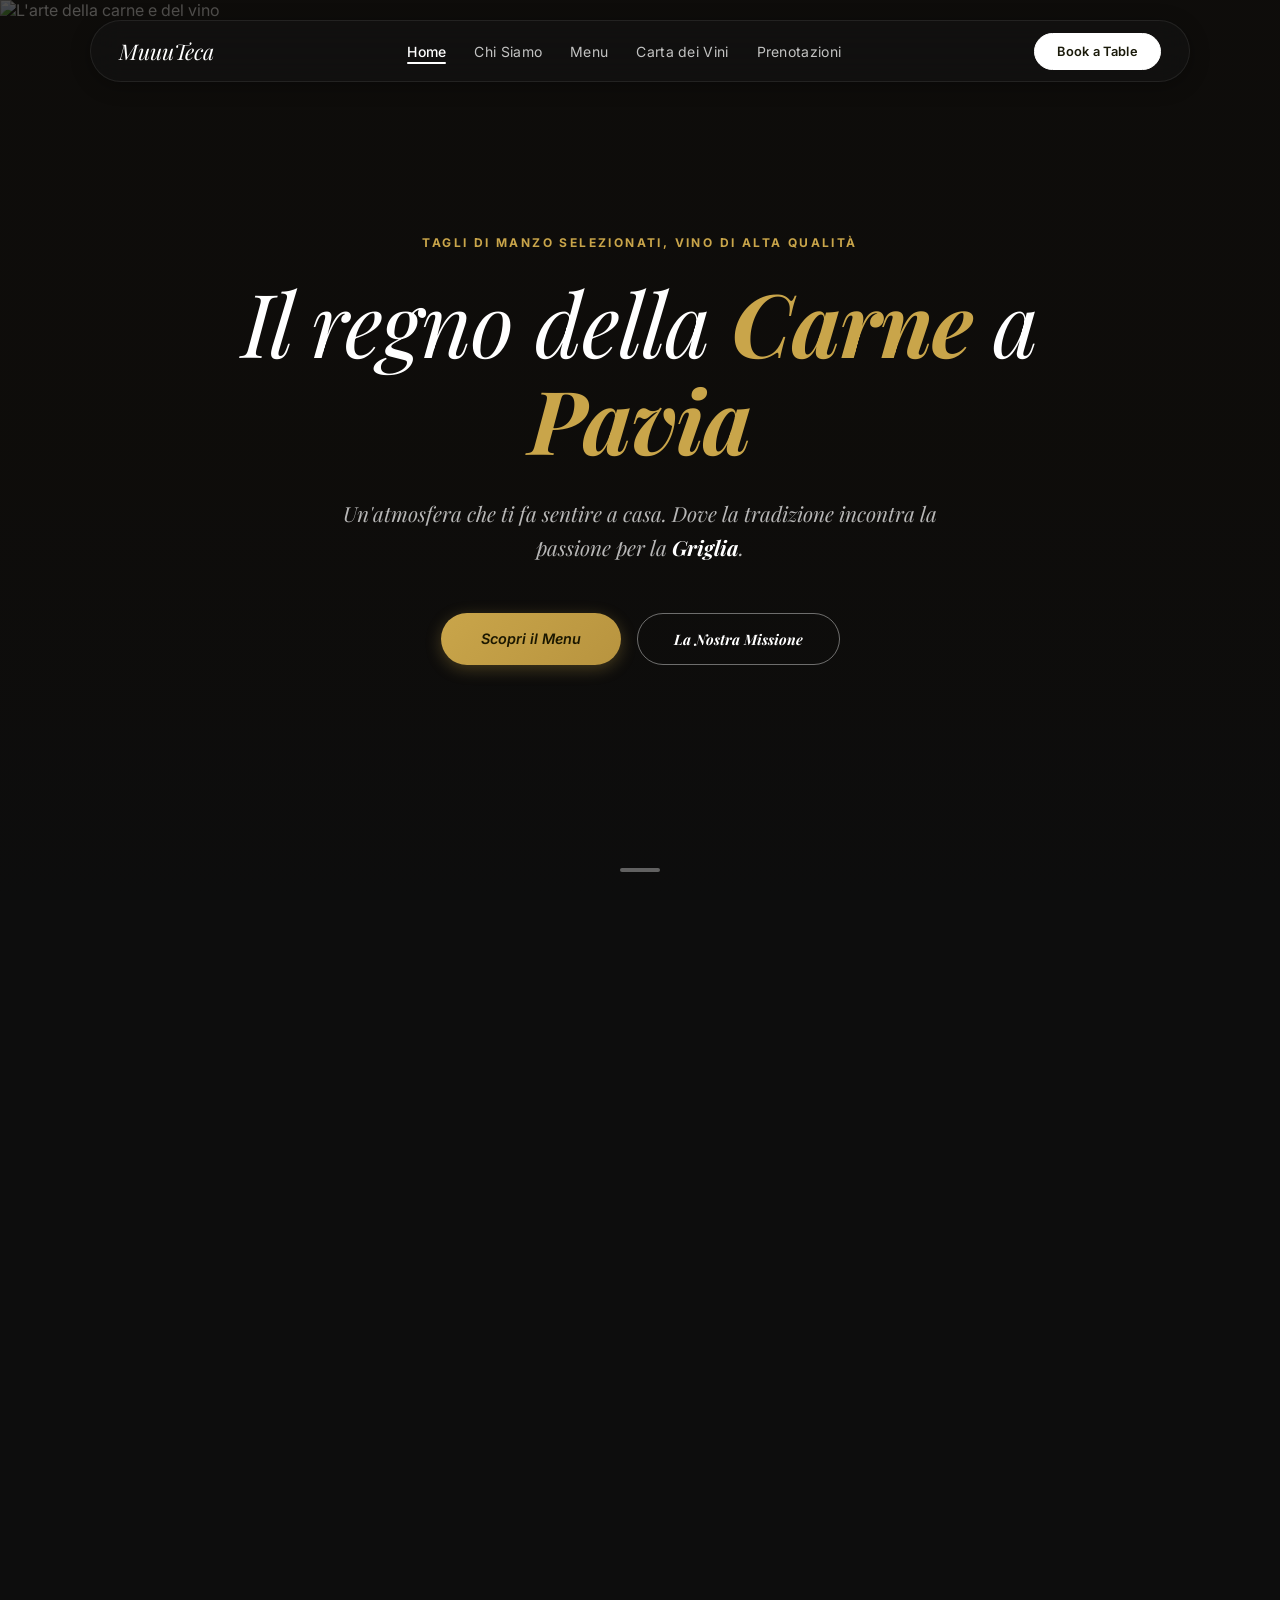
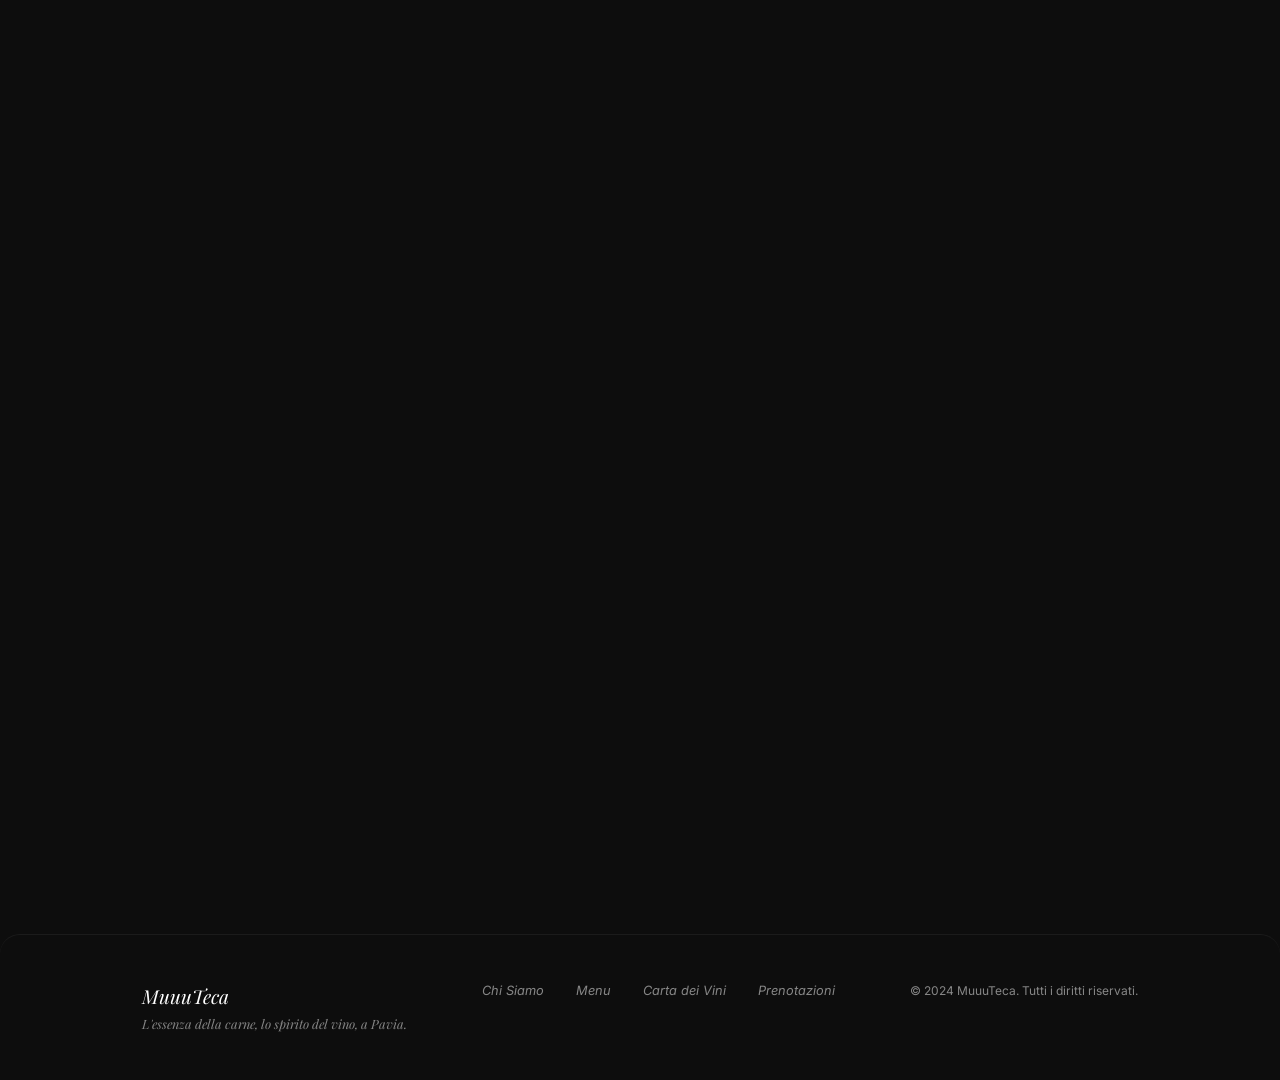
==== commit 9a08d247: "Rebuild: reference-exact design — Playfair Display, #C9A54A gold, white pill nav CTA, warm overlay, " ====
--- a/index.html
+++ b/index.html
@@ -5,239 +5,223 @@
   <meta name="viewport" content="width=device-width, initial-scale=1.0" />
   <title>MuuuTeca — Il Regno della Carne a Pavia</title>
   <meta name="description" content="MuuuTeca — Ristorante steakhouse di alta qualità a Pavia. Tagli di manzo selezionati, vino di alta qualità, griglia tradizionale." />
-
-  <link rel="preconnect" href="https://fonts.googleapis.com" />
-  <link rel="preconnect" href="https://fonts.gstatic.com" crossorigin />
-  <link href="https://fonts.googleapis.com/css2?family=Montserrat:ital,wght@0,300;0,400;0,500;0,600;0,700;0,800;0,900;1,300;1,400;1,500;1,600;1,700;1,800;1,900&display=swap" rel="stylesheet" />
-  <link href="https://fonts.googleapis.com/css2?family=Material+Symbols+Outlined:wght,FILL,GRAD,opsz@0,400,0,1,24&display=swap" rel="stylesheet" />
   <link rel="stylesheet" href="css/style.css" />
+  <link rel="stylesheet" href="https://fonts.googleapis.com" />
+  <link rel="stylesheet" href="https://fonts.googleapis.com/css2?family=Material+Symbols+Outlined:opsz,wght,FILL,GRAD@24,400,0,0&display=swap" />
 </head>
-<body class="antialiased overflow-x-hidden">
+<body>
 
   <!-- ══ FLOATING PILL NAV ══ -->
   <nav id="navbar" class="nav-pill">
-    <a href="index.html" class="italic font-bold text-2xl text-gold tracking-tight">MuuuTeca</a>
-
-    <div class="hidden md:flex items-center gap-8">
-      <a href="index.html"            class="text-gold font-bold border-b-2 border-[var(--gold)] pb-0.5 italic">Home</a>
-      <a href="chi-siamo.html"       class="text-zinc-400 hover:text-white transition-colors italic">Chi Siamo</a>
-      <a href="menu.html"             class="text-zinc-400 hover:text-white transition-colors italic">Menu</a>
-      <a href="carta-dei-vini.html"  class="text-zinc-400 hover:text-white transition-colors italic">Carta dei Vini</a>
-      <a href="prenotazioni.html"     class="text-zinc-400 hover:text-white transition-colors italic">Prenotazioni</a>
-    </div>
-
-    <a href="prenotazioni.html" class="btn-gold px-6 py-2 italic text-sm hidden md:inline-flex">Prenota un Tavolo</a>
-    <button id="menuBtn" class="md:hidden text-zinc-400 hover:text-white p-1" aria-label="Menu">
-      <span class="material-symbols-outlined text-3xl">menu</span>
+    <a href="index.html" class="nav-logo">MuuuTeca</a>
+
+    <div class="nav-links">
+      <a href="index.html"           class="nav-link active">Home</a>
+      <a href="chi-siamo.html"      class="nav-link">Chi Siamo</a>
+      <a href="menu.html"            class="nav-link">Menu</a>
+      <a href="carta-dei-vini.html" class="nav-link">Carta dei Vini</a>
+      <a href="prenotazioni.html"    class="nav-link">Prenotazioni</a>
+    </div>
+
+    <a href="prenotazioni.html" class="btn-cta-white nav-cta-desktop">Book a Table</a>
+
+    <button id="menuBtn" class="nav-hamburger" aria-label="Menu">
+      <span class="material-symbols-outlined" style="font-size:1.75rem">menu</span>
     </button>
   </nav>
 
   <!-- ══ MOBILE DRAWER ══ -->
-  <div id="mobileMenu" class="mobile-menu fixed inset-0 z-[60] flex">
-    <div id="mobileBackdrop" class="absolute inset-0 bg-black/70 backdrop-blur-sm"></div>
-    <div class="relative ml-auto w-80 h-full bg-[var(--surface-low)] flex flex-col p-8 shadow-2xl rounded-l-2xl">
-      <button id="closeMenuBtn" class="self-end text-zinc-400 hover:text-white mb-10" aria-label="Close">
-        <span class="material-symbols-outlined text-3xl">close</span>
+  <div id="mobileMenu" class="mobile-menu">
+    <div id="mobileBackdrop" class="mobile-backdrop"></div>
+    <div class="mobile-drawer">
+      <button id="closeMenuBtn" class="mobile-drawer-close" aria-label="Close">
+        <span class="material-symbols-outlined" style="font-size:1.75rem">close</span>
       </button>
-      <nav class="flex flex-col gap-6">
-        <a href="index.html"           class="text-white font-semibold italic text-lg">Home</a>
-        <a href="chi-siamo.html"       class="text-zinc-400 hover:text-gold transition-colors italic text-lg">Chi Siamo</a>
-        <a href="menu.html"             class="text-zinc-400 hover:text-gold transition-colors italic text-lg">Menu</a>
-        <a href="carta-dei-vini.html"  class="text-zinc-400 hover:text-gold transition-colors italic text-lg">Carta dei Vini</a>
-        <a href="prenotazioni.html"     class="text-zinc-400 hover:text-gold transition-colors italic text-lg">Prenotazioni</a>
+      <nav class="mobile-nav">
+        <a href="index.html"           class="mobile-nav-link active">Home</a>
+        <a href="chi-siamo.html"      class="mobile-nav-link">Chi Siamo</a>
+        <a href="menu.html"            class="mobile-nav-link">Menu</a>
+        <a href="carta-dei-vini.html" class="mobile-nav-link">Carta dei Vini</a>
+        <a href="prenotazioni.html"    class="mobile-nav-link">Prenotazioni</a>
       </nav>
-      <div class="mt-auto">
-        <a href="prenotazioni.html" class="btn-gold block text-center px-6 py-3 italic text-sm">Prenota un Tavolo</a>
+      <div class="mobile-nav-cta">
+        <a href="prenotazioni.html" class="btn-cta-white" style="width:100%;justify-content:center;">Book a Table</a>
       </div>
     </div>
   </div>
 
-  <!-- ══ FULL-BLEED HERO ══ -->
-  <header class="relative h-screen w-full flex items-center justify-center overflow-hidden">
-    <div class="absolute inset-0 z-0">
-      <img
-        alt="L'arte della carne e del vino"
-        class="w-full h-full object-cover opacity-60 scale-105"
-        src="https://images.unsplash.com/photo-1558030006-450675393462?w=1920&q=85"
-        loading="eager"
-      />
-      <div class="absolute inset-0 bg-gradient-to-b from-black/60 via-transparent to-[var(--bg)]"></div>
-    </div>
-    <div class="relative z-10 text-center px-6 max-w-5xl">
-      <p class="section-label mb-4 italic">Tagli di manzo selezionati, vino di alta qualità</p>
-      <h1 class="text-5xl md:text-7xl lg:text-8xl font-light italic text-white tracking-tight mb-6">
-        Il regno della <span class="text-gold-gradient font-bold">Carne</span> a <span class="text-gold-gradient font-bold">Pavia</span>
+  <!-- ══ HERO ══ -->
+  <section class="hero">
+    <div class="hero-bg">
+      <img src="https://images.unsplash.com/photo-1558030006-450675393462?w=1920&q=85" alt="L'arte della carne e del vino" loading="eager" />
+    </div>
+    <div class="hero-content">
+      <p class="hero-eyebrow">Tagli di manzo selezionati, vino di alta qualità</p>
+      <h1 class="hero-headline">
+        Il regno della <em>Carne</em> a <em>Pavia</em>
       </h1>
-      <p class="text-xl md:text-2xl text-[var(--text-muted)] font-light italic max-w-3xl mx-auto mb-12 leading-relaxed">
-        Un'atmosfera che ti fa sentire a casa. Dove la tradizione incontra la passione per la <span class="font-bold text-white">Griglia</span>.
+      <p class="hero-sub">
+        Un'atmosfera che ti fa sentire a casa. Dove la tradizione incontra la passione per la <strong>Griglia</strong>.
       </p>
-      <div class="flex flex-col md:flex-row gap-4 justify-center items-center">
-        <a href="menu.html" class="btn-gold px-10 py-4 italic text-lg">Scopri il Menu</a>
-        <a href="chi-siamo.html" class="btn-ghost px-10 py-4 italic text-lg">La Nostra Missione</a>
-      </div>
-    </div>
-  </header>
+      <div class="hero-ctas">
+        <a href="menu.html" class="btn-primary">Scopri il Menu</a>
+        <a href="chi-siamo.html" class="btn-secondary">La Nostra Missione</a>
+      </div>
+    </div>
+    <div class="hero-scroll"></div>
+  </section>
 
   <main>
 
-    <!-- ══ LA NOSTRA MISSIONE ══ -->
-    <section class="section-lg bg-[var(--bg)]">
+    <!-- ══ MISSIONE ══ -->
+    <section class="section" style="background:var(--bg);">
       <div class="container">
-        <div class="text-center mb-16 fade-up">
-          <h2 class="text-4xl md:text-6xl font-light italic tracking-tight text-white">
-            La nostra <span class="text-gold font-bold">Missione</span>
-          </h2>
-        </div>
-
-        <div class="grid grid-cols-1 md:grid-cols-3 gap-8 mb-16 fade-up">
-          <!-- Card 1 -->
-          <div class="card-border p-8 flex flex-col">
-            <span class="material-symbols-outlined text-gold text-4xl mb-6">family_history</span>
-            <h3 class="text-2xl font-bold italic text-white mb-4">Radici di Famiglia</h3>
-            <p class="text-[var(--text-muted)] font-light italic leading-relaxed">
-              La MuuuTeca è una storia di famiglia. Nasce attorno a una tavola, tra il profumo della brace, un calice di vino sincero e la voglia di condividere momenti autentici a <span class="text-white font-bold">Pavia</span>.
+        <div class="text-center fade-up" style="margin-bottom:4rem;">
+          <h2 class="section-title">La nostra <strong>Missione</strong></h2>
+        </div>
+        <div style="display:grid;grid-template-columns:repeat(auto-fit,minmax(280px,1fr));gap:1.5rem;" class="fade-up">
+
+          <div class="card">
+            <div class="card-body">
+              <span class="material-symbols-outlined card-icon">family_history</span>
+              <h3 class="card-title">Radici di Famiglia</h3>
+              <p class="card-text">
+                La MuuuTeca è una storia di famiglia. Nasce attorno a una tavola, tra il profumo della brace, un calice di vino sincero e la voglia di condividere momenti autentici a <strong>Pavia</strong>.
+              </p>
+            </div>
+          </div>
+
+          <div class="card">
+            <div class="card-body">
+              <span class="material-symbols-outlined card-icon">outdoor_grill</span>
+              <h3 class="card-title">L'Anima della Brace</h3>
+              <p class="card-text">
+                La nostra <strong>Passione</strong> si esprime attraverso il fuoco vivo. Selezioniamo solo carni di qualità superiore, trattate con rispetto e semplicità per esaltarne l'anima.
+              </p>
+            </div>
+          </div>
+
+          <div class="card">
+            <div class="card-body">
+              <span class="material-symbols-outlined card-icon">wine_bar</span>
+              <h3 class="card-title">La Cantina Curata</h3>
+              <p class="card-text">
+                Proponiamo una carta vini curata, con etichette italiane e internazionali, piccole cantine e grandi nomi, scelti per esaltare ogni boccone della nostra <strong>Carne</strong>.
+              </p>
+            </div>
+          </div>
+
+        </div>
+
+        <!-- Story block -->
+        <div style="margin-top:5rem;background:rgba(255,255,255,0.03);border:1px solid rgba(255,255,255,0.06);border-radius:20px;padding:3rem;display:grid;grid-template-columns:1fr 1fr;gap:3rem;align-items:center;" class="fade-up">
+          <div style="display:flex;flex-direction:column;gap:1.25rem;">
+            <p style="font-family:var(--font-serif);font-style:italic;font-size:1rem;color:var(--text-muted);line-height:1.75;">
+              Ogni giorno apriamo le porte anche a chi cerca una <strong style="color:#fff;">pausa pranzo a Pavia</strong> diversa dal solito: genuina, veloce ma con gusto. La sera, MuuuTeca diventa il posto perfetto per una <strong style="color:#fff;">cena a Pavia</strong> all'insegna del gusto e della convivialità.
             </p>
-          </div>
-          <!-- Card 2 -->
-          <div class="card-border p-8 flex flex-col">
-            <span class="material-symbols-outlined text-gold text-4xl mb-6">outdoor_grill</span>
-            <h3 class="text-2xl font-bold italic text-white mb-4">L'Anima della Brace</h3>
-            <p class="text-[var(--text-muted)] font-light italic leading-relaxed">
-              La nostra <span class="text-white font-bold">Passione</span> si esprime attraverso il fuoco vivo. Selezioniamo solo carni di qualità superiore, trattate con rispetto e semplicità per esaltarne l'anima.
+            <p style="font-family:var(--font-serif);font-style:italic;font-size:1rem;color:var(--text-muted);line-height:1.75;">
+              Organizziamo regolarmente <strong style="color:#fff;">degustazioni di carne e vino</strong>: eventi speciali pensati per esplorare tagli pregiati e tecniche di cottura sorprendenti.
             </p>
-          </div>
-          <!-- Card 3 -->
-          <div class="card-border p-8 flex flex-col">
-            <span class="material-symbols-outlined text-gold text-4xl mb-6">wine_bar</span>
-            <h3 class="text-2xl font-bold italic text-white mb-4">La Cantina Curata</h3>
-            <p class="text-[var(--text-muted)] font-light italic leading-relaxed">
-              Proponiamo una carta vini curata, con etichette italiane e internazionali, piccole cantine e grandi nomi, scelti per esaltare ogni boccone della nostra <span class="text-white font-bold">Carne</span>.
+            <div class="ornament" style="margin-top:0.5rem;">✦</div>
+            <p style="font-family:var(--font-serif);font-style:italic;font-weight:700;font-size:1.1rem;color:var(--gold);">
+              La MuuuTeca — Dove la carne è regina, il vino è complice e l'accoglienza è di casa.
             </p>
           </div>
-        </div>
-
-        <!-- Detailed Narrative -->
-        <div class="bg-[var(--surface-high)]/30 rounded-2xl p-8 md:p-12 fade-up">
-          <div class="grid grid-cols-1 lg:grid-cols-2 gap-12 items-center">
-            <div class="space-y-6">
-              <p class="text-lg text-[var(--text-muted)] font-light italic leading-relaxed">
-                Ogni giorno apriamo le porte anche a chi cerca una <span class="font-bold text-white italic">pausa pranzo a Pavia</span> diversa dal solito: genuina, veloce ma con gusto. La sera, MuuuTeca diventa il posto perfetto per una <span class="font-bold text-white italic">cena a Pavia</span> all'insegna del gusto e della convivialità.
-              </p>
-              <p class="text-lg text-[var(--text-muted)] font-light italic leading-relaxed">
-                Organizziamo regolarmente <span class="font-bold text-white italic">degustazioni di carne e vino</span>: eventi speciali pensati per esplorare tagli pregiati e tecniche di cottura sorprendenti.
-              </p>
-              <div class="pt-2">
-                <p class="text-xl font-bold italic text-gold">La MuuuTeca — Dove la carne è regina, il vino è complice e l'accoglienza è di casa.</p>
-              </div>
-            </div>
-            <div class="rounded-xl overflow-hidden shadow-2xl img-zoom">
-              <img alt="Il nostro grill" class="w-full h-80 object-cover" src="https://images.unsplash.com/photo-1544025162-d76694265947?w=900&q=80" loading="lazy" />
-            </div>
+          <div class="img-zoom" style="border-radius:16px;overflow:hidden;">
+            <img src="https://images.unsplash.com/photo-1544025162-d76694265947?w=900&q=80" alt="Il nostro grill" style="width:100%;height:280px;object-fit:cover;" loading="lazy" />
           </div>
         </div>
       </div>
     </section>
 
     <!-- ══ CARNE & VINO ══ -->
-    <section class="section-lg bg-[var(--surface-low)]">
+    <section class="section" style="background:var(--surface);">
       <div class="container">
-        <div class="flex flex-col md:flex-row justify-between items-end gap-6 mb-16 fade-up">
-          <div class="max-w-2xl">
-            <h2 class="text-4xl md:text-5xl font-light italic mb-4 text-white">
-              Dove la <span class="text-gold font-bold">Carne</span> incontra il <span class="text-gold font-bold">Vino</span>
-            </h2>
-            <p class="text-lg text-[var(--text-muted)] font-light italic">Un archivio di sapori curato per chi cerca l'eccellenza nel calice e nel piatto.</p>
-          </div>
-          <a href="carta-dei-vini.html" class="text-gold font-bold italic border-b border-[var(--gold)]/40 pb-0.5 hover:border-[var(--gold)] transition-all shrink-0">
+        <div style="display:flex;flex-wrap:wrap;justify-content:space-between;align-items:flex-end;gap:1.5rem;margin-bottom:4rem;" class="fade-up">
+          <div>
+            <h2 class="section-title">Dove la <strong>Carne</strong> incontra il <strong>Vino</strong></h2>
+            <p class="section-sub">Un archivio di sapori curato per chi cerca l'eccellenza nel calice e nel piatto.</p>
+          </div>
+          <a href="carta-dei-vini.html" style="font-family:var(--font-sans);font-size:0.8rem;font-weight:700;color:var(--gold);border-bottom:1px solid rgba(201,165,74,0.4);padding-bottom:2px;text-decoration:none;white-space:nowrap;flex-shrink:0;">
             Visualizza la Carta dei Vini →
           </a>
         </div>
-
-        <div class="grid grid-cols-1 md:grid-cols-3 gap-8 fade-up">
-          <!-- Wine Card 1 -->
-          <div class="card">
-            <div class="h-64 img-zoom">
-              <img alt="Riserve Storiche" class="w-full h-full object-cover" src="https://images.unsplash.com/photo-1510812431401-41d2bd2722f3?w=600&q=80" loading="lazy" />
-            </div>
-            <div class="p-8">
-              <h3 class="text-xl font-light italic text-white mb-2">Riserve Storiche</h3>
-              <p class="text-[var(--text-muted)] font-light italic text-sm leading-relaxed">Etichette d'annata selezionate dai vigneti più prestigiosi d'Italia e del mondo.</p>
-            </div>
-          </div>
-          <!-- Wine Card 2 -->
-          <div class="card">
-            <div class="h-64 img-zoom">
-              <img alt="Degustazioni Guidate" class="w-full h-full object-cover" src="https://images.unsplash.com/photo-1506377247377-2a5b3b417ebb?w=600&q=80" loading="lazy" />
-            </div>
-            <div class="p-8">
-              <h3 class="text-xl font-light italic text-white mb-2">Degustazioni Guidate</h3>
-              <p class="text-[var(--text-muted)] font-light italic text-sm leading-relaxed">Percorsi sensoriali curati dal nostro sommelier per scoprire nuovi orizzonti.</p>
-            </div>
-          </div>
-          <!-- Wine Card 3 -->
-          <div class="card">
-            <div class="h-64 img-zoom">
-              <img alt="Terroir e Territorio" class="w-full h-full object-cover" src="https://images.unsplash.com/photo-1506905925346-21bda4d32df4?w=600&q=80" loading="lazy" />
-            </div>
-            <div class="p-8">
-              <h3 class="text-xl font-light italic text-white mb-2">Terroir e Territorio</h3>
-              <p class="text-[var(--text-muted)] font-light italic text-sm leading-relaxed">La celebrazione del legame indissolubile tra la terra e il calice.</p>
-            </div>
-          </div>
+        <div style="display:grid;grid-template-columns:repeat(auto-fit,minmax(280px,1fr));gap:1.5rem;" class="fade-up">
+
+          <div class="card">
+            <div class="img-zoom" style="height:260px;">
+              <img src="https://images.unsplash.com/photo-1510812431401-41d2bd2722f3?w=600&q=80" alt="Riserve Storiche" style="width:100%;height:100%;object-fit:cover;" loading="lazy" />
+            </div>
+            <div class="card-body">
+              <h3 class="card-title">Riserve Storiche</h3>
+              <p class="card-text">Etichette d'annata selezionate dai vigneti più prestigiosi d'Italia e del mondo.</p>
+            </div>
+          </div>
+
+          <div class="card">
+            <div class="img-zoom" style="height:260px;">
+              <img src="https://images.unsplash.com/photo-1506377247377-2a5b3b417ebb?w=600&q=80" alt="Degustazioni Guidate" style="width:100%;height:100%;object-fit:cover;" loading="lazy" />
+            </div>
+            <div class="card-body">
+              <h3 class="card-title">Degustazioni Guidate</h3>
+              <p class="card-text">Percorsi sensoriali curati dal nostro sommelier per scoprire nuovi orizzonti.</p>
+            </div>
+          </div>
+
+          <div class="card">
+            <div class="img-zoom" style="height:260px;">
+              <img src="https://images.unsplash.com/photo-1506905925346-21bda4d32df4?w=600&q=80" alt="Terroir e Territorio" style="width:100%;height:100%;object-fit:cover;" loading="lazy" />
+            </div>
+            <div class="card-body">
+              <h3 class="card-title">Terroir e Territorio</h3>
+              <p class="card-text">La celebrazione del legame indissolubile tra la terra e il calice.</p>
+            </div>
+          </div>
+
         </div>
       </div>
     </section>
 
     <!-- ══ PRENOTAZIONI CTA ══ -->
-    <section class="section-lg bg-[var(--surface-high)] rounded-xl mx-4 md:mx-12 lg:mx-20 relative overflow-hidden">
-      <!-- Glow blobs -->
-      <div class="glow-blob w-72 h-72 -mr-32 -mt-32" style="top:0;right:0;"></div>
-      <div class="glow-blob w-72 h-72 -ml-32 -mb-32" style="bottom:0;left:0;"></div>
-
-      <div class="relative z-10 max-w-4xl mx-auto text-center fade-up">
-        <span class="material-symbols-outlined text-5xl text-gold mb-6">restaurant</span>
-        <h2 class="text-4xl md:text-6xl font-light italic mb-8 text-white">
-          Prenota il tuo <span class="text-gold font-bold">Tavolo</span>
-        </h2>
-        <p class="text-xl text-[var(--text-muted)] font-light italic mb-12 leading-relaxed">
-          Cerchi dove mangiare carne a <span class="font-bold text-white">Pavia</span>? MuuuTeca ti aspetta con <span class="font-bold text-white">griglia</span> accesa e calici pieni.
-        </p>
-
-        <!-- Inline booking row -->
-        <div class="flex flex-col sm:flex-row gap-4 justify-center items-center mb-10">
-          <input id="bookingDate" type="date" class="field-input max-w-xs" />
-          <select id="bookingTime" class="field-input max-w-xs">
-            <option value="" disabled selected>Orario</option>
-            <option value="12:00">12:00</option><option value="12:30">12:30</option>
-            <option value="13:00">13:00</option><option value="13:30">13:30</option>
-            <option value="14:00">14:00</option>
-            <option value="19:00">19:00</option><option value="19:30">19:30</option>
-            <option value="20:00">20:00</option><option value="20:30">20:30</option>
-            <option value="21:00">21:00</option><option value="21:30">21:30</option>
-          </select>
-          <select id="bookingGuests" class="field-input max-w-xs">
-            <option value="" disabled selected>Ospiti</option>
-            <option value="1">1 persona</option><option value="2">2 persone</option>
-            <option value="3">3 persone</option><option value="4">4 persone</option>
-            <option value="5">5 persone</option><option value="6">6 persone</option>
-            <option value="7+">7+ persone</option>
-          </select>
-        </div>
-
-        <button id="heroBookingBtn" class="btn-gold px-12 py-4 italic text-lg shadow-xl">
-          Verifica Disponibilità
-        </button>
-
-        <!-- Inline booking feedback -->
-        <div id="heroBookingSuccess" class="hidden mt-6 p-4 bg-[var(--surface-hi3)]/60 border border-[var(--gold)]/30 text-[var(--text-muted)] text-sm italic rounded-full">
-          ✓ Prenotazione inviata! Ti contatteremo a breve.
-        </div>
-        <div id="heroBookingError" class="hidden mt-6 p-4 bg-[var(--surface-hi3)]/60 border border-[var(--error)]/30 text-[var(--error)] text-sm italic rounded-full">
-          ⚠ Per favore seleziona data, orario e numero di ospiti.
-        </div>
-
-        <div class="mt-10 text-[var(--text-dim)] italic text-sm">
-          Aperto tutti i giorni: 12:00–14:30 / 19:00–23:00 &nbsp;|&nbsp; Tel. <a href="tel:3392734159" class="text-gold hover:underline">339 27 34 159</a>
+    <section class="section" style="background:var(--bg);">
+      <div class="cta-banner fade-up" style="max-width:900px;margin:0 auto;">
+        <div class="cta-banner-glow tl"></div>
+        <div class="cta-banner-glow br"></div>
+        <div style="position:relative;z-index:1;">
+          <span class="material-symbols-outlined" style="font-size:3rem;color:var(--gold);margin-bottom:1.5rem;display:block;">restaurant</span>
+          <h2 class="section-title" style="margin-bottom:1.5rem;">Prenota il tuo <strong>Tavolo</strong></h2>
+          <p class="section-sub" style="max-width:520px;margin:0 auto 2.5rem;font-size:1.1rem;">
+            Cerchi dove mangiare carne a <strong style="color:#fff;">Pavia</strong>? MuuuTeca ti aspetta con <strong style="color:#fff;">griglia</strong> accesa e calici pieni.
+          </p>
+
+          <!-- Inline booking -->
+          <div style="display:flex;flex-wrap:wrap;gap:1rem;justify-content:center;align-items:center;margin-bottom:1rem;">
+            <input id="inlineDate" type="date" class="field-underline" style="background:rgba(255,255,255,0.05);border:1px solid rgba(255,255,255,0.12);border-radius:50px;padding:14px 20px;color:#fff;font-family:var(--font-sans);font-size:0.875rem;min-width:160px;" />
+            <select id="inlineTime" class="field-underline" style="background:rgba(255,255,255,0.05);border:1px solid rgba(255,255,255,0.12);border-radius:50px;padding:14px 20px;color:#fff;font-family:var(--font-sans);font-size:0.875rem;min-width:140px;">
+              <option value="" disabled selected>Orario</option>
+              <option value="12:00">12:00</option><option value="12:30">12:30</option>
+              <option value="13:00">13:00</option><option value="13:30">13:30</option>
+              <option value="14:00">14:00</option>
+              <option value="19:00">19:00</option><option value="19:30">19:30</option>
+              <option value="20:00">20:00</option><option value="20:30">20:30</option>
+              <option value="21:00">21:00</option><option value="21:30">21:30</option>
+            </select>
+            <select id="inlineGuests" class="field-underline" style="background:rgba(255,255,255,0.05);border:1px solid rgba(255,255,255,0.12);border-radius:50px;padding:14px 20px;color:#fff;font-family:var(--font-sans);font-size:0.875rem;min-width:140px;">
+              <option value="" disabled selected>Ospiti</option>
+              <option value="1">1 persona</option><option value="2">2 persone</option>
+              <option value="3">3 persone</option><option value="4">4 persone</option>
+              <option value="5">5 persone</option><option value="6">6 persone</option>
+              <option value="7+">7+</option>
+            </select>
+            <button id="inlineBookBtn" class="btn-primary" style="padding:14px 28px;font-size:0.875rem;">Verifica Disponibilità</button>
+          </div>
+          <div id="inlineSuccess" class="hidden" style="margin-top:1rem;padding:12px 24px;background:rgba(201,165,74,0.12);border:1px solid rgba(201,165,74,0.3);border-radius:50px;display:inline-block;">
+            <span style="font-family:var(--font-serif);font-style:italic;font-size:0.875rem;color:var(--gold);">✓ Prenotazione inviata! Ti contatteremo a breve.</span>
+          </div>
+
+          <p style="margin-top:2rem;font-family:var(--font-serif);font-style:italic;font-size:0.8rem;color:var(--text-dim);">
+            Aperti tutti i giorni: 12:00–14:30 / 19:00–23:00 &nbsp;|&nbsp; Tel. <a href="tel:3392734159" style="color:var(--gold);text-decoration:none;">339 27 34 159</a>
+          </p>
         </div>
       </div>
     </section>
@@ -245,34 +229,31 @@
   </main>
 
   <!-- ══ FOOTER ══ -->
-  <footer class="bg-[var(--bg)] rounded-t-[24px] mt-20 border-t border-[var(--border-ghost)]">
-    <div class="flex flex-col md:flex-row justify-between items-center px-8 md:px-16 py-10 max-w-screen-2xl mx-auto gap-8">
+  <footer class="footer">
+    <div class="footer-inner">
       <div>
-        <div class="italic font-bold text-lg text-gold mb-2">MuuuTeca</div>
-        <p class="text-[var(--text-dim)] text-sm italic">L'essenza della carne, lo spirito del vino, a Pavia.</p>
-      </div>
-      <nav class="flex flex-wrap justify-center gap-6 md:gap-8">
-        <a href="chi-siamo.html"       class="text-[var(--text-dim)] hover:text-gold transition-colors font-medium italic text-sm">Chi Siamo</a>
-        <a href="menu.html"             class="text-[var(--text-dim)] hover:text-gold transition-colors font-medium italic text-sm">Menu</a>
-        <a href="carta-dei-vini.html"  class="text-[var(--text-dim)] hover:text-gold transition-colors font-medium italic text-sm">Carta dei Vini</a>
-        <a href="prenotazioni.html"     class="text-[var(--text-dim)] hover:text-gold transition-colors font-medium italic text-sm">Prenotazioni</a>
+        <div class="footer-logo">MuuuTeca</div>
+        <div class="footer-tagline">L'essenza della carne, lo spirito del vino, a Pavia.</div>
+      </div>
+      <nav class="footer-links">
+        <a href="chi-siamo.html"      class="footer-link">Chi Siamo</a>
+        <a href="menu.html"            class="footer-link">Menu</a>
+        <a href="carta-dei-vini.html" class="footer-link">Carta dei Vini</a>
+        <a href="prenotazioni.html"    class="footer-link">Prenotazioni</a>
       </nav>
-      <div class="text-[var(--text-dim)] italic text-sm">© 2024 MuuuTeca. Tutti i diritti riservati.</div>
+      <div class="footer-copy">© 2024 MuuuTeca. Tutti i diritti riservati.</div>
     </div>
   </footer>
 
   <script src="js/main.js"></script>
   <script>
-    /* Hero inline booking */
-    document.getElementById('heroBookingBtn')?.addEventListener('click', function() {
-      const date   = document.getElementById('bookingDate').value;
-      const time   = document.getElementById('bookingTime').value;
-      const guests = document.getElementById('bookingGuests').value;
-      const success = document.getElementById('heroBookingSuccess');
-      const error   = document.getElementById('heroBookingError');
-      success?.classList.add('hidden');
-      error?.classList.add('hidden');
-      if (!date || !time || !guests) { error?.classList.remove('hidden'); return; }
+    // Inline booking on homepage
+    document.getElementById('inlineBookBtn')?.addEventListener('click', function() {
+      const date   = document.getElementById('inlineDate').value;
+      const time   = document.getElementById('inlineTime').value;
+      const guests = document.getElementById('inlineGuests').value;
+      const success = document.getElementById('inlineSuccess');
+      if (!date || !time || !guests) { return; }
       success?.classList.remove('hidden');
     });
   </script>
--- a/css/style.css
+++ b/css/style.css
@@ -1,44 +1,54 @@
 /* ============================================
    MuuuTeca — Shared Styles
-   Design System: Editorial Luxury / Dark
+   Reference: Google Stitch Design
    ============================================ */
 
+@import url('https://fonts.googleapis.com/css2?family=Playfair+Display:ital,wght@0,400;0,500;0,600;0,700;1,400;1,500;1,600;1,700&family=Inter:wght@300;400;500;600;700&display=swap');
+
+/* ── Design Tokens ── */
 :root {
-  /* Palette */
-  --gold:           #b8860b;
-  --gold-light:     #caa013;
-  --gold-dark:      #8b6a08;
-  --gold-faint:     rgba(184,134,11,0.12);
-  --bg:             #131313;
-  --surface-low:    #1c1b1b;
-  --surface:        #20201f;
-  --surface-high:   #2a2a2a;
-  --surface-hi2:    #353535;
-  --surface-hi3:    #393939;
-  --text:           #e5e2e1;
-  --text-muted:     #d8c2b2;
-  --text-dim:       #a0a090;
-  --border-ghost:   rgba(83,68,56,0.15);
-  --outline:        rgba(153,144,124,0.5);
-  --error:          #ffb4ab;
-
-  /* Typography */
-  --font:           'Montserrat', sans-serif;
-  --font-display:   'Montserrat', sans-serif;
-  --ls-tight:       -0.05em;
-}
-
-* { box-sizing: border-box; margin: 0; padding: 0; }
-
+  --bg:               #0D0D0D;
+  --surface:          #111111;
+  --surface-low:      #1A1A1A;
+  --surface-mid:      #222222;
+  --surface-card:     rgba(255,255,255,0.05);
+  --border-card:      rgba(255,255,255,0.08);
+  --gold:             #C9A54A;
+  --gold-light:       #D4AA45;
+  --gold-dark:        #B8943F;
+  --text:             #FFFFFF;
+  --text-muted:       rgba(255,255,255,0.70);
+  --text-dim:         rgba(255,255,255,0.50);
+  --text-nav:         rgba(255,255,255,0.75);
+  --border-ghost:     rgba(255,255,255,0.08);
+  --overlay-warm:     rgba(15,12,8,0.55);
+
+  --font-serif:       'Playfair Display', Georgia, serif;
+  --font-sans:        'Inter', -apple-system, sans-serif;
+
+  --radius-pill:      9999px;
+  --radius-xl:        20px;
+  --radius-lg:        16px;
+}
+
+/* ── Reset ── */
+*, *::before, *::after { box-sizing: border-box; margin: 0; padding: 0; }
 html { scroll-behavior: smooth; }
 
 body {
   background-color: var(--bg);
   color: var(--text);
-  font-family: var(--font);
-  letter-spacing: var(--ls-tight);
+  font-family: var(--font-sans);
   -webkit-font-smoothing: antialiased;
   overflow-x: hidden;
+}
+
+/* Rounded viewport (signature look from reference) */
+body {
+  border-radius: 20px;
+}
+@media (max-width: 640px) {
+  body { border-radius: 0; }
 }
 
 /* ── Scrollbar ── */
@@ -46,264 +56,669 @@
 ::-webkit-scrollbar-track { background: var(--bg); }
 ::-webkit-scrollbar-thumb { background: var(--gold); border-radius: 3px; }
 
-/* ── Typography ── */
-.font-bold    { font-weight: 700; }
-.font-semibold{ font-weight: 600; }
-.font-medium  { font-weight: 500; }
-.font-light   { font-weight: 300; }
-.italic       { font-style: italic; }
-
-/* ── Gold gradient text ── */
-.text-gold {
-  color: var(--gold);
-}
-.text-gold-gradient {
-  background: linear-gradient(135deg, var(--gold) 0%, var(--gold-light) 60%, #e8c08c 100%);
-  -webkit-background-clip: text;
-  -webkit-text-fill-color: transparent;
-  background-clip: text;
-}
-
-/* ── Gold CTA button (rounded-full as per reference) ── */
-.btn-gold {
-  background: linear-gradient(135deg, var(--gold) 0%, var(--gold-dark) 100%);
-  color: #241a00;
-  font-weight: 700;
-  font-family: var(--font);
-  border: none;
-  cursor: pointer;
-  transition: all 0.2s ease;
-  display: inline-flex;
-  align-items: center;
-  justify-content: center;
-  border-radius: 9999px;
-}
-.btn-gold:hover {
-  background: linear-gradient(135deg, var(--gold-light) 0%, var(--gold) 100%);
-  transform: scale(1.04);
-  box-shadow: 0 8px 24px rgba(184,134,11,0.35);
-}
-.btn-gold:active { transform: scale(0.97); }
-
-/* ── Ghost button ── */
-.btn-ghost {
-  background: rgba(42,42,42,0.5);
-  backdrop-filter: blur(8px);
-  border: 1px solid rgba(83,68,56,0.35);
-  color: var(--text);
-  font-weight: 700;
-  font-family: var(--font);
-  cursor: pointer;
-  transition: all 0.2s ease;
-  display: inline-flex;
-  align-items: center;
-  justify-content: center;
-  border-radius: 9999px;
-}
-.btn-ghost:hover {
-  background: rgba(53,53,53,0.7);
-  border-color: rgba(83,68,56,0.6);
-}
-
-/* ── Floating pill nav (signature) ── */
+/* ── Material symbols ── */
+.material-symbols-outlined {
+  font-variation-settings: 'FILL' 0, 'wght' 400, 'GRAD' 0, 'opsz' 24;
+}
+
+/* ══════════════════════════════════════════
+   NAVIGATION — Floating Pill (Reference-Exact)
+   ══════════════════════════════════════════ */
 .nav-pill {
   position: fixed;
-  top: 1.5rem;
+  top: 20px;
   left: 50%;
   transform: translateX(-50%);
   width: 90%;
-  max-width: 80rem;
-  z-index: 50;
-  background: rgba(28,27,27,0.7);
-  backdrop-filter: blur(20px);
-  -webkit-backdrop-filter: blur(20px);
-  border: 1px solid rgba(83,68,56,0.2);
-  border-radius: 9999px;
-  padding: 0.875rem 2rem;
-  display: flex;
+  max-width: 1100px;
+  z-index: 100;
+  background: rgba(20,20,20,0.55);
+  backdrop-filter: blur(16px);
+  -webkit-backdrop-filter: blur(16px);
+  border: 1px solid rgba(255,255,255,0.08);
+  border-radius: 50px;
+  box-shadow: 0 4px 20px rgba(0,0,0,0.3);
+  padding: 0 28px;
+  height: 62px;
+  display: flex;
+  align-items: center;
   justify-content: space-between;
+  gap: 24px;
+  transition: background 0.3s ease, box-shadow 0.3s ease;
+}
+.nav-pill.scrolled {
+  background: rgba(20,20,20,0.90);
+  box-shadow: 0 8px 32px rgba(0,0,0,0.5);
+}
+
+/* Logo */
+.nav-logo {
+  font-family: var(--font-serif);
+  font-style: italic;
+  font-weight: 400;
+  font-size: 1.35rem;
+  color: #FFFFFF;
+  letter-spacing: 0;
+  text-decoration: none;
+  white-space: nowrap;
+  flex-shrink: 0;
+}
+
+/* Nav links */
+.nav-links {
+  display: flex;
   align-items: center;
-  transition: background 0.3s ease, box-shadow 0.3s ease;
-}
-.nav-pill.scrolled {
-  background: rgba(28,27,27,0.95);
-  box-shadow: 0 8px 32px rgba(0,0,0,0.5);
-}
-
-/* ── Cards ── */
-.card {
-  background: var(--surface-low);
-  border-radius: 1rem;
+  gap: 28px;
+}
+.nav-link {
+  font-family: var(--font-sans);
+  font-size: 0.875rem;
+  font-weight: 400;
+  color: var(--text-nav);
+  text-decoration: none;
+  letter-spacing: 0.3px;
+  transition: color 0.2s ease;
+  position: relative;
+  white-space: nowrap;
+}
+.nav-link:hover { color: var(--text); }
+.nav-link.active {
+  color: var(--text);
+  font-weight: 500;
+}
+.nav-link.active::after {
+  content: '';
+  position: absolute;
+  bottom: -4px;
+  left: 0;
+  right: 0;
+  height: 1.5px;
+  background: #FFFFFF;
+  border-radius: 2px;
+}
+
+/* CTA Button — White pill (reference-exact) */
+.btn-cta-white {
+  background: #FFFFFF;
+  color: #1A1A0A;
+  font-family: var(--font-sans);
+  font-size: 0.8rem;
+  font-weight: 600;
+  letter-spacing: 0.3px;
+  border: 1px solid #FFFFFF;
+  border-radius: 50px;
+  padding: 10px 22px;
+  cursor: pointer;
+  transition: all 0.2s ease;
+  white-space: nowrap;
+  flex-shrink: 0;
+  text-decoration: none;
+  display: inline-flex;
+  align-items: center;
+}
+.btn-cta-white:hover {
+  background: transparent;
+  color: #FFFFFF;
+}
+
+/* ── Mobile hamburger ── */
+.nav-hamburger {
+  background: none;
+  border: none;
+  color: rgba(255,255,255,0.75);
+  cursor: pointer;
+  padding: 4px;
+  display: none;
+  flex-shrink: 0;
+}
+@media (max-width: 768px) {
+  .nav-links  { display: none; }
+  .nav-hamburger { display: flex; }
+  .nav-cta-desktop { display: none; }
+}
+
+/* Mobile drawer */
+.mobile-menu {
+  position: fixed;
+  inset: 0;
+  z-index: 200;
+  display: flex;
+  transform: translateX(100%);
+  transition: transform 0.35s cubic-bezier(0.4,0,0.2,1);
+}
+.mobile-menu.open { transform: translateX(0); }
+.mobile-backdrop {
+  position: absolute;
+  inset: 0;
+  background: rgba(0,0,0,0.75);
+  backdrop-filter: blur(4px);
+}
+.mobile-drawer {
+  position: relative;
+  margin-left: auto;
+  width: 80%;
+  max-width: 320px;
+  height: 100%;
+  background: #1A1A1A;
+  padding: 32px 28px;
+  display: flex;
+  flex-direction: column;
+  box-shadow: -8px 0 40px rgba(0,0,0,0.6);
+  border-left: 1px solid rgba(255,255,255,0.06);
+}
+.mobile-drawer-close {
+  background: none;
+  border: none;
+  color: rgba(255,255,255,0.6);
+  cursor: pointer;
+  align-self: flex-end;
+  margin-bottom: 32px;
+}
+.mobile-nav {
+  display: flex;
+  flex-direction: column;
+  gap: 20px;
+}
+.mobile-nav-link {
+  font-family: var(--font-serif);
+  font-style: italic;
+  font-size: 1.25rem;
+  color: rgba(255,255,255,0.7);
+  text-decoration: none;
+  transition: color 0.2s;
+}
+.mobile-nav-link:hover,
+.mobile-nav-link.active { color: #FFFFFF; }
+.mobile-nav-cta {
+  margin-top: auto;
+}
+
+/* ══════════════════════════════════════════
+   HERO — Reference-Exact
+   ══════════════════════════════════════════ */
+.hero {
+  position: relative;
+  height: 100vh;
+  min-height: 600px;
+  display: flex;
+  align-items: center;
+  justify-content: center;
   overflow: hidden;
-  transition: background 0.3s ease;
-}
-.card:hover { background: var(--surface); }
-
-/* ── Card variant with subtle border ── */
-.card-border {
-  background: var(--surface-low);
-  border: 1px solid rgba(83,68,56,0.15);
-  border-radius: 1rem;
-  overflow: hidden;
-  transition: all 0.3s ease;
-}
-.card-border:hover {
-  background: var(--surface);
-  border-color: rgba(83,68,56,0.3);
-}
-
-/* ── Image hover zoom ── */
-.img-zoom { overflow: hidden; }
-.img-zoom img {
-  transition: transform 0.5s ease;
+}
+.hero-bg {
+  position: absolute;
+  inset: 0;
+  z-index: 0;
+}
+.hero-bg img {
   width: 100%;
   height: 100%;
   object-fit: cover;
+  opacity: 0.55;
+}
+/* Warm dark overlay (not pure black — brown tint per reference) */
+.hero-bg::after {
+  content: '';
+  position: absolute;
+  inset: 0;
+  background: linear-gradient(to bottom, rgba(15,12,8,0.50) 0%, rgba(15,12,8,0.55) 50%, var(--bg) 100%);
+}
+.hero-content {
+  position: relative;
+  z-index: 1;
+  text-align: center;
+  padding: 0 24px;
+  max-width: 860px;
+}
+.hero-eyebrow {
+  font-family: var(--font-sans);
+  font-size: 0.75rem;
+  font-weight: 700;
+  letter-spacing: 0.2em;
+  text-transform: uppercase;
+  color: var(--gold);
+  margin-bottom: 24px;
+}
+.hero-headline {
+  font-family: var(--font-serif);
+  font-style: italic;
+  font-weight: 400;
+  font-size: clamp(2.8rem, 7vw, 5.5rem);
+  line-height: 1.1;
+  color: #FFFFFF;
+  margin-bottom: 28px;
+  letter-spacing: -0.01em;
+}
+.hero-headline em {
+  font-style: italic;
+  font-weight: 700;
+  color: var(--gold);
+}
+.hero-sub {
+  font-family: var(--font-serif);
+  font-style: italic;
+  font-weight: 400;
+  font-size: clamp(1rem, 2vw, 1.3rem);
+  line-height: 1.65;
+  color: var(--text-muted);
+  max-width: 600px;
+  margin: 0 auto 48px;
+}
+.hero-sub strong { font-weight: 700; color: #FFFFFF; }
+.hero-ctas {
+  display: flex;
+  gap: 16px;
+  justify-content: center;
+  flex-wrap: wrap;
+}
+/* Primary CTA — Gold pill */
+.btn-primary {
+  background: linear-gradient(135deg, var(--gold) 0%, var(--gold-dark) 100%);
+  color: #1C1800;
+  font-family: var(--font-sans);
+  font-size: 0.9rem;
+  font-weight: 600;
+  font-style: italic;
+  border: none;
+  border-radius: 50px;
+  padding: 15px 36px;
+  cursor: pointer;
+  transition: all 0.2s ease;
+  text-decoration: none;
+  display: inline-flex;
+  align-items: center;
+  box-shadow: 0 4px 16px rgba(200,165,74,0.3);
+  min-width: 180px;
+  justify-content: center;
+}
+.btn-primary:hover {
+  background: linear-gradient(135deg, var(--gold-light) 0%, var(--gold) 100%);
+  transform: scale(1.04);
+  box-shadow: 0 6px 24px rgba(200,165,74,0.4);
+}
+/* Secondary CTA — Ghost white pill */
+.btn-secondary {
+  background: transparent;
+  color: #FFFFFF;
+  font-family: var(--font-serif);
+  font-size: 0.9rem;
+  font-weight: 700;
+  font-style: italic;
+  border: 1px solid rgba(255,255,255,0.40);
+  border-radius: 50px;
+  padding: 15px 36px;
+  cursor: pointer;
+  transition: all 0.2s ease;
+  text-decoration: none;
+  display: inline-flex;
+  align-items: center;
+  min-width: 200px;
+  justify-content: center;
+}
+.btn-secondary:hover {
+  border-color: rgba(255,255,255,0.8);
+  background: rgba(255,255,255,0.05);
+}
+/* Scroll indicator */
+.hero-scroll {
+  position: absolute;
+  bottom: 28px;
+  left: 50%;
+  transform: translateX(-50%);
+  z-index: 2;
+  width: 40px;
+  height: 4px;
+  background: rgba(255,255,255,0.35);
+  border-radius: 2px;
+}
+
+/* ══════════════════════════════════════════
+   PAGE HERO (inner pages)
+   ══════════════════════════════════════════ */
+.page-hero {
+  position: relative;
+  min-height: 65vh;
+  display: flex;
+  align-items: center;
+  justify-content: center;
+  overflow: hidden;
+  padding-top: 120px;
+}
+.page-hero-bg {
+  position: absolute;
+  inset: 0;
+  z-index: 0;
+}
+.page-hero-bg img {
+  width: 100%;
+  height: 100%;
+  object-fit: cover;
+  opacity: 0.30;
+}
+.page-hero-bg::after {
+  content: '';
+  position: absolute;
+  inset: 0;
+  background: linear-gradient(to bottom, rgba(13,13,13,0.30) 0%, var(--bg) 100%);
+}
+.page-hero-content {
+  position: relative;
+  z-index: 1;
+  text-align: center;
+  padding: 0 24px;
+  max-width: 780px;
+}
+.page-hero-eyebrow {
+  font-family: var(--font-sans);
+  font-size: 0.7rem;
+  font-weight: 700;
+  letter-spacing: 0.22em;
+  text-transform: uppercase;
+  color: var(--gold);
+  margin-bottom: 16px;
+}
+.page-hero-headline {
+  font-family: var(--font-serif);
+  font-style: italic;
+  font-weight: 400;
+  font-size: clamp(2.5rem, 6vw, 5rem);
+  line-height: 1.1;
+  color: #FFFFFF;
+  margin-bottom: 20px;
+}
+.page-hero-headline em {
+  font-style: italic;
+  font-weight: 700;
+  color: var(--gold);
+}
+.page-hero-sub {
+  font-family: var(--font-serif);
+  font-style: italic;
+  font-size: clamp(1rem, 2vw, 1.2rem);
+  line-height: 1.65;
+  color: var(--text-muted);
+  max-width: 560px;
+  margin: 0 auto;
+}
+.page-hero-sub strong { font-weight: 700; color: #FFFFFF; }
+
+/* ══════════════════════════════════════════
+   SECTIONS
+   ══════════════════════════════════════════ */
+.section {
+  padding: 6rem 5%;
+}
+.section-sm {
+  padding: 4rem 5%;
+}
+@media (min-width: 768px) {
+  .section { padding: 8rem 8%; }
+  .section-sm { padding: 5rem 8%; }
+}
+@media (min-width: 1280px) {
+  .section { padding: 10rem 10%; }
+  .section-sm { padding: 6rem 10%; }
+}
+.container {
+  max-width: 1200px;
+  margin: 0 auto;
+  width: 100%;
+}
+.container-narrow {
+  max-width: 800px;
+  margin: 0 auto;
+  width: 100%;
+}
+
+/* ── Section title ── */
+.section-title {
+  font-family: var(--font-serif);
+  font-style: italic;
+  font-weight: 400;
+  font-size: clamp(2rem, 4vw, 3.5rem);
+  color: #FFFFFF;
+  line-height: 1.2;
+  margin-bottom: 0.5rem;
+}
+.section-title strong {
+  font-weight: 700;
+  color: var(--gold);
+}
+.section-sub {
+  font-family: var(--font-serif);
+  font-style: italic;
+  font-size: 1rem;
+  color: var(--text-muted);
+  margin-top: 0.5rem;
+}
+.section-eyebrow {
+  font-family: var(--font-sans);
+  font-size: 0.65rem;
+  font-weight: 700;
+  letter-spacing: 0.22em;
+  text-transform: uppercase;
+  color: var(--gold);
+  margin-bottom: 12px;
+}
+
+/* ── Cards ── */
+.card {
+  background: var(--surface-card);
+  border: 1px solid var(--border-card);
+  border-radius: var(--radius-lg);
+  overflow: hidden;
+  transition: background 0.3s ease, transform 0.3s ease;
+}
+.card:hover {
+  background: rgba(255,255,255,0.07);
+  transform: translateY(-2px);
+}
+.card-body { padding: 28px 28px 32px; }
+.card-icon {
+  font-size: 2.5rem;
+  color: var(--gold);
+  margin-bottom: 20px;
+  display: block;
+}
+.card-title {
+  font-family: var(--font-serif);
+  font-style: italic;
+  font-weight: 700;
+  font-size: 1.25rem;
+  color: #FFFFFF;
+  margin-bottom: 12px;
+}
+.card-text {
+  font-family: var(--font-serif);
+  font-style: italic;
+  font-weight: 400;
+  font-size: 0.9rem;
+  color: var(--text-muted);
+  line-height: 1.7;
+}
+.card-text strong { font-weight: 700; color: #FFFFFF; }
+
+/* ── Image zoom ── */
+.img-zoom { overflow: hidden; }
+.img-zoom img {
+  width: 100%;
+  height: 100%;
+  object-fit: cover;
+  transition: transform 0.5s ease;
+  display: block;
 }
 .img-zoom:hover img { transform: scale(1.07); }
 
-/* ── Glow blob ── */
-.glow-blob {
+/* ── Menu items (no-border list) ── */
+.menu-list { }
+.menu-item {
+  padding: 1.6rem 0;
+  border-bottom: 1px solid rgba(255,255,255,0.06);
+  display: flex;
+  justify-content: space-between;
+  align-items: flex-start;
+  gap: 24px;
+}
+.menu-item:last-child { border-bottom: none; }
+.menu-item-name {
+  font-family: var(--font-serif);
+  font-style: italic;
+  font-weight: 700;
+  font-size: 1.05rem;
+  color: #FFFFFF;
+  margin-bottom: 4px;
+}
+.menu-item-desc {
+  font-family: var(--font-serif);
+  font-style: italic;
+  font-size: 0.85rem;
+  color: var(--text-muted);
+  line-height: 1.6;
+}
+.menu-item-price {
+  font-family: var(--font-sans);
+  font-weight: 700;
+  font-size: 1rem;
+  color: var(--gold);
+  white-space: nowrap;
+  flex-shrink: 0;
+}
+.menu-item-meta {
+  font-family: var(--font-sans);
+  font-size: 0.65rem;
+  font-weight: 600;
+  letter-spacing: 0.12em;
+  text-transform: uppercase;
+  color: var(--text-dim);
+  margin-bottom: 4px;
+}
+
+/* ── Wine items ── */
+.wine-item {
+  padding: 1.6rem 0;
+  border-bottom: 1px solid rgba(255,255,255,0.06);
+  display: flex;
+  justify-content: space-between;
+  align-items: flex-start;
+  gap: 24px;
+}
+.wine-item:last-child { border-bottom: none; }
+
+/* ── Info cards ── */
+.info-card {
+  background: var(--surface-card);
+  border: 1px solid var(--border-card);
+  border-radius: var(--radius-lg);
+  padding: 36px 28px;
+  text-align: center;
+}
+.info-card-icon {
+  font-size: 2.5rem;
+  color: var(--gold);
+  margin-bottom: 16px;
+  display: block;
+}
+.info-card-title {
+  font-family: var(--font-serif);
+  font-style: italic;
+  font-weight: 700;
+  font-size: 1.2rem;
+  color: #FFFFFF;
+  margin-bottom: 16px;
+}
+.info-card-line {
+  font-family: var(--font-sans);
+  font-size: 1rem;
+  font-weight: 600;
+  color: #FFFFFF;
+  margin-bottom: 2px;
+}
+.info-card-sub {
+  font-family: var(--font-serif);
+  font-style: italic;
+  font-size: 0.85rem;
+  color: var(--text-muted);
+}
+
+/* ── CTA Banner ── */
+.cta-banner {
+  background: var(--surface-low);
+  border-radius: var(--radius-xl);
+  padding: 5rem 5%;
+  text-align: center;
+  position: relative;
+  overflow: hidden;
+  border: 1px solid var(--border-card);
+}
+.cta-banner-glow {
+  position: absolute;
+  width: 300px;
+  height: 300px;
+  border-radius: 50%;
   background: linear-gradient(135deg, var(--gold) 0%, var(--gold-dark) 100%);
   opacity: 0.08;
-  filter: blur(100px);
-  border-radius: 50%;
+  filter: blur(80px);
   pointer-events: none;
-  position: absolute;
-}
-
-/* ── Material symbols ── */
-.material-symbols-outlined {
-  font-variation-settings: 'FILL' 0, 'wght' 400, 'GRAD' 0, 'opsz' 24;
-}
-
-/* ── Inputs ── */
-.field-input {
-  background: rgba(53,53,53,0.5);
-  border: 1px solid rgba(83,68,56,0.3);
-  color: var(--text);
-  font-family: var(--font);
-  padding: 1rem 1.5rem;
-  border-radius: 9999px;
-  font-size: 0.875rem;
-  font-style: italic;
-  transition: border-color 0.2s ease, background 0.2s ease;
-  outline: none;
-  width: 100%;
-}
-.field-input:focus {
-  border-color: var(--gold);
-  background: rgba(53,53,53,0.8);
-}
-.field-input::placeholder { color: var(--text-dim); }
-input[type="date"]::-webkit-calendar-picker-indicator {
-  filter: invert(0.7) sepia(1) saturate(2) hue-rotate(10deg);
-  cursor: pointer;
-}
-
-/* ── Underline inputs (for prenotazioni page) ── */
+}
+.cta-banner-glow.tl { top: -100px; left: -100px; }
+.cta-banner-glow.br { bottom: -100px; right: -100px; }
+
+/* ── Form fields ── */
 .field-underline {
   background: transparent;
   border: none;
-  border-bottom: 1px solid var(--outline);
-  color: var(--text);
-  font-family: var(--font);
+  border-bottom: 1px solid rgba(153,144,124,0.5);
+  color: #FFFFFF;
+  font-family: var(--font-sans);
+  font-size: 0.95rem;
   padding: 0.5rem 0;
   transition: border-color 0.2s ease;
   outline: none;
   width: 100%;
-  font-size: 0.95rem;
-}
+}
+.field-underline::placeholder { color: rgba(255,255,255,0.35); font-style: italic; }
 .field-underline:focus { border-bottom-color: var(--gold); border-bottom-width: 2px; }
-.field-underline::placeholder { color: var(--text-dim); font-style: italic; font-weight: 300; }
 select.field-underline {
   -webkit-appearance: none;
   appearance: none;
   cursor: pointer;
   background-image: url("data:image/svg+xml,%3Csvg xmlns='http://www.w3.org/2000/svg' width='12' height='12' viewBox='0 0 24 24'%3E%3Cpath fill='%23a0a090' d='M7 10l5 5 5-5z'/%3E%3C/svg%3E");
   background-repeat: no-repeat;
-  background-position: right 0 center;
-  padding-right: 1.5rem;
-}
-select.field-underline option { background: var(--surface-low); color: var(--text); }
-
-/* ── Section spacing ── */
-.section { padding: 6rem 1.5rem; }
-@media (min-width: 768px)  { .section { padding: 8rem 3rem; } }
-@media (min-width: 1024px) { .section { padding: 10rem 5rem; } }
-.section-lg { padding: 6rem 1.5rem; }
-@media (min-width: 768px)  { .section-lg { padding: 8rem 5rem; } }
-@media (min-width: 1280px) { .section-lg { padding: 10rem 8rem; } }
-
-/* ── Container ── */
-.container {
-  max-width: 80rem;
-  margin: 0 auto;
-  width: 100%;
-}
-.container-narrow {
-  max-width: 60rem;
-  margin: 0 auto;
-  width: 100%;
-}
-
-/* ── Active nav link ── */
-.nav-active {
-  color: var(--gold) !important;
-  border-bottom: 2px solid var(--gold);
-}
-
-/* ── Mobile menu ── */
-.mobile-menu {
-  transform: translateX(100%);
-  transition: transform 0.35s cubic-bezier(0.4,0,0.2,1);
-}
-.mobile-menu.open { transform: translateX(0); }
-
-/* ── Utility ── */
-.rounded-full { border-radius: 9999px; }
-.rounded-xl  { border-radius: 1rem; }
-.rounded-2xl { border-radius: 1.5rem; }
-
-/* ── Page hero (inner pages) ── */
-.page-hero {
-  min-height: 55vh;
-  display: flex;
-  align-items: center;
-  justify-content: center;
-  position: relative;
-  overflow: hidden;
-}
-.page-hero::after {
-  content: '';
-  position: absolute;
-  bottom: 0;
-  left: 0;
-  right: 0;
-  height: 120px;
-  background: linear-gradient(to top, var(--bg), transparent);
-  pointer-events: none;
-}
-
-/* ── Fade-up scroll animation ── */
+  background-position: right 2px center;
+  padding-right: 24px;
+}
+select.field-underline option { background: #1A1A1A; color: #FFFFFF; }
+input[type="date"]::-webkit-calendar-picker-indicator {
+  filter: invert(0.7) sepia(1) saturate(2) hue-rotate(10deg);
+  cursor: pointer;
+}
+.field-label {
+  font-family: var(--font-sans);
+  font-size: 0.65rem;
+  font-weight: 700;
+  letter-spacing: 0.22em;
+  text-transform: uppercase;
+  color: var(--gold);
+  margin-bottom: 12px;
+  display: block;
+}
+
+/* ── Fade-up ── */
 .fade-up {
   opacity: 0;
-  transform: translateY(30px);
+  transform: translateY(28px);
   transition: opacity 0.7s ease, transform 0.7s ease;
 }
-.fade-up.visible {
-  opacity: 1;
-  transform: translateY(0);
-}
-
-/* ── Divider ornament ── */
+.fade-up.visible { opacity: 1; transform: translateY(0); }
+
+/* ── Ornament ── */
 .ornament {
   display: flex;
   align-items: center;
-  gap: 1rem;
+  gap: 12px;
   color: var(--gold);
   opacity: 0.5;
-  font-size: 1.2rem;
+  font-size: 1rem;
 }
 .ornament::before,
 .ornament::after {
@@ -311,15 +726,86 @@
   flex: 1;
   height: 1px;
   background: linear-gradient(to right, transparent, var(--gold), transparent);
-  opacity: 0.4;
-}
-
-/* ── Section label ── */
-.section-label {
-  font-family: var(--font);
-  font-weight: 700;
-  font-size: 0.65rem;
-  text-transform: uppercase;
-  letter-spacing: 0.25em;
-  color: var(--gold);
-}
+  opacity: 0.35;
+}
+
+/* ── Footer ── */
+.footer {
+  background: #0D0D0D;
+  border-top: 1px solid rgba(255,255,255,0.06);
+  border-radius: 20px 20px 0 0;
+  margin-top: 40px;
+}
+@media (max-width: 640px) {
+  .footer { border-radius: 0; }
+}
+.footer-inner {
+  padding: 48px 5%;
+  display: flex;
+  flex-direction: column;
+  align-items: center;
+  gap: 28px;
+  max-width: 1200px;
+  margin: 0 auto;
+}
+@media (min-width: 768px) {
+  .footer-inner {
+    flex-direction: row;
+    justify-content: space-between;
+    align-items: flex-start;
+    padding: 48px 8%;
+  }
+}
+.footer-logo {
+  font-family: var(--font-serif);
+  font-style: italic;
+  font-weight: 400;
+  font-size: 1.2rem;
+  color: #FFFFFF;
+  margin-bottom: 6px;
+}
+.footer-tagline {
+  font-family: var(--font-serif);
+  font-style: italic;
+  font-size: 0.8rem;
+  color: var(--text-dim);
+}
+.footer-links {
+  display: flex;
+  flex-wrap: wrap;
+  justify-content: center;
+  gap: 20px 32px;
+}
+.footer-link {
+  font-family: var(--font-sans);
+  font-size: 0.8rem;
+  font-style: italic;
+  color: var(--text-dim);
+  text-decoration: none;
+  transition: color 0.2s;
+}
+.footer-link:hover { color: var(--gold); }
+.footer-copy {
+  font-family: var(--font-sans);
+  font-size: 0.75rem;
+  color: var(--text-dim);
+  white-space: nowrap;
+}
+
+/* ── Utility ── */
+.text-gold { color: var(--gold); }
+.text-muted { color: var(--text-muted); }
+.text-dim { color: var(--text-dim); }
+.serif { font-family: var(--font-serif); }
+.italic { font-style: italic; }
+.font-bold { font-weight: 700; }
+.font-semibold { font-weight: 600; }
+.font-medium { font-weight: 500; }
+.font-light { font-weight: 300; }
+
+/* ── Divider ── */
+.divider {
+  height: 1px;
+  background: rgba(255,255,255,0.06);
+  margin: 0;
+}
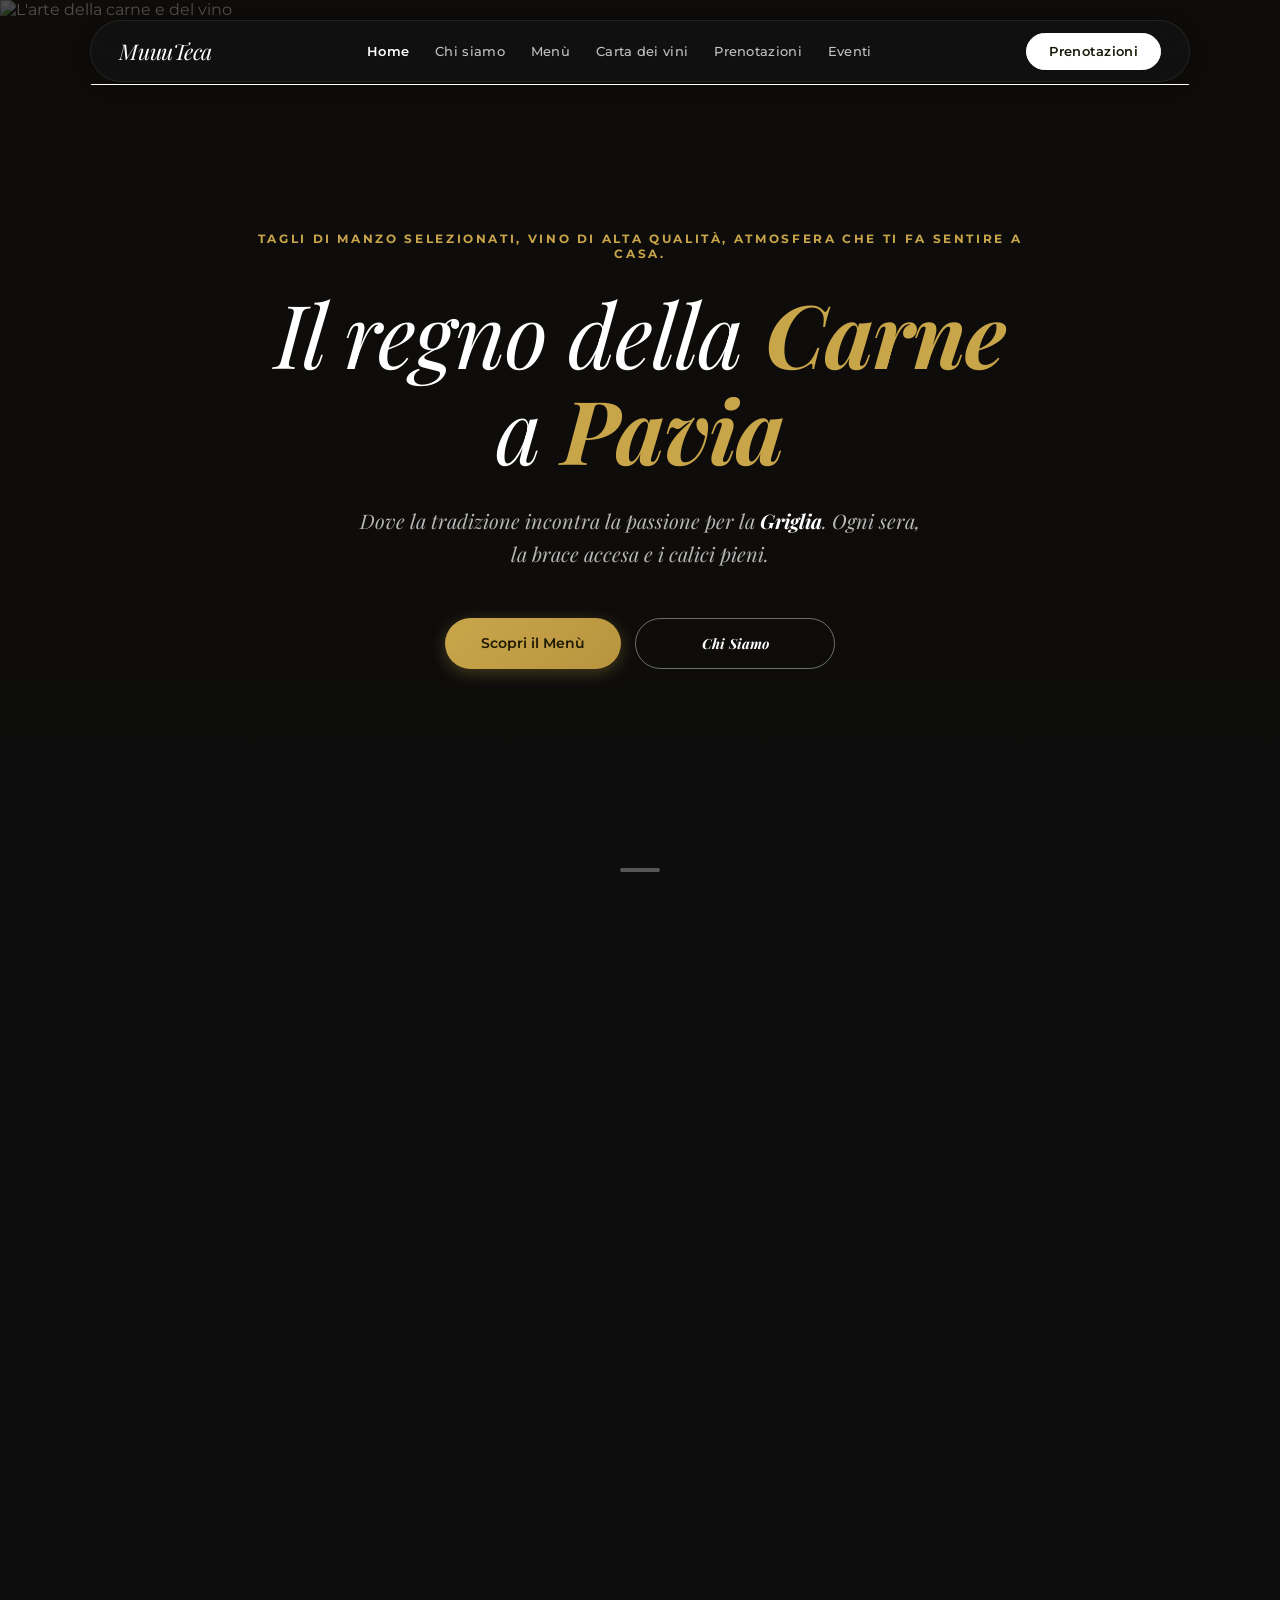
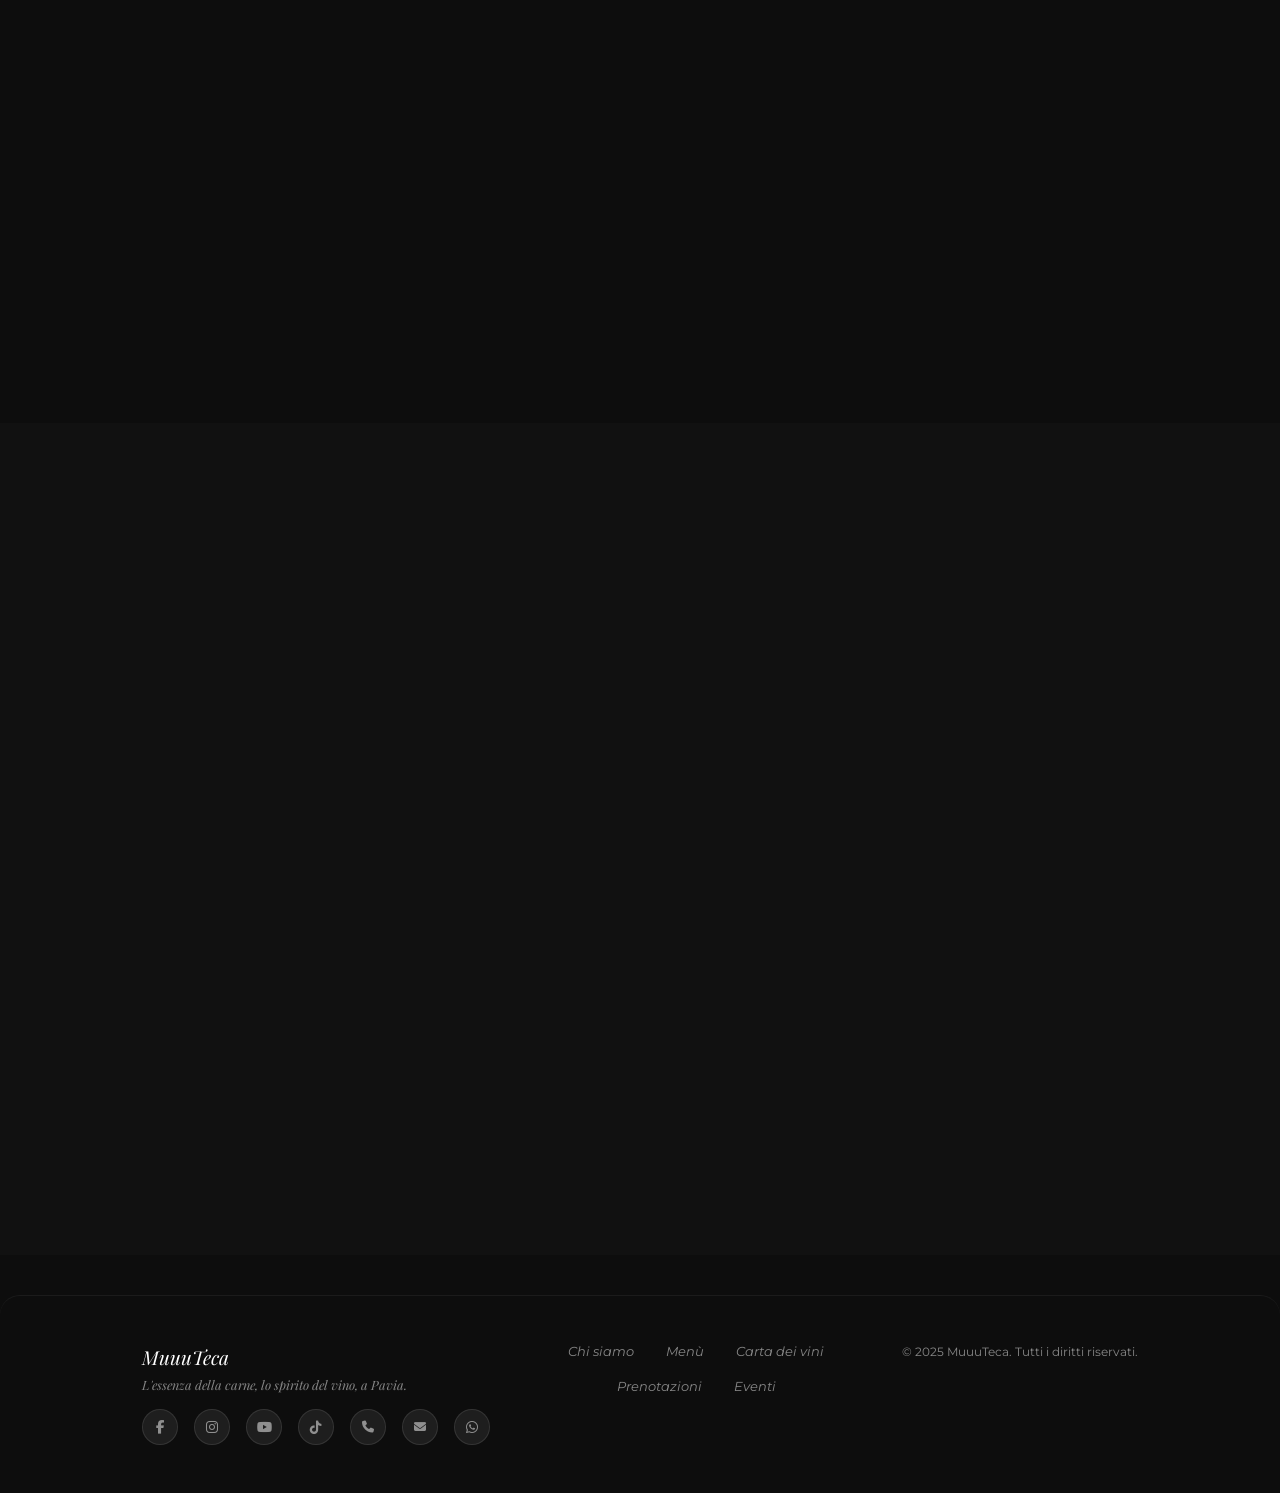
==== commit 63be6afc: "Full rebuild with real muuuteca.com content — 7 pages, Montserrat font, real events, menu, wine data" ====
--- a/index.html
+++ b/index.html
@@ -6,25 +6,23 @@
   <title>MuuuTeca — Il Regno della Carne a Pavia</title>
   <meta name="description" content="MuuuTeca — Ristorante steakhouse di alta qualità a Pavia. Tagli di manzo selezionati, vino di alta qualità, griglia tradizionale." />
   <link rel="stylesheet" href="css/style.css" />
-  <link rel="stylesheet" href="https://fonts.googleapis.com" />
-  <link rel="stylesheet" href="https://fonts.googleapis.com/css2?family=Material+Symbols+Outlined:opsz,wght,FILL,GRAD@24,400,0,0&display=swap" />
+  <link href="https://fonts.googleapis.com/css2?family=Material+Symbols+Outlined:opsz,wght,FILL,GRAD@24,400,0,0&display=swap" rel="stylesheet" />
+  <link rel="stylesheet" href="https://cdnjs.cloudflare.com/ajax/libs/font-awesome/6.5.1/css/all.min.css" />
 </head>
 <body>
 
-  <!-- ══ FLOATING PILL NAV ══ -->
+  <!-- ══ NAVIGATION ══ -->
   <nav id="navbar" class="nav-pill">
     <a href="index.html" class="nav-logo">MuuuTeca</a>
-
     <div class="nav-links">
       <a href="index.html"           class="nav-link active">Home</a>
-      <a href="chi-siamo.html"      class="nav-link">Chi Siamo</a>
-      <a href="menu.html"            class="nav-link">Menu</a>
-      <a href="carta-dei-vini.html" class="nav-link">Carta dei Vini</a>
+      <a href="chi-siamo.html"      class="nav-link">Chi siamo</a>
+      <a href="menu.html"            class="nav-link">Menù</a>
+      <a href="carta-dei-vini.html" class="nav-link">Carta dei vini</a>
       <a href="prenotazioni.html"    class="nav-link">Prenotazioni</a>
-    </div>
-
-    <a href="prenotazioni.html" class="btn-cta-white nav-cta-desktop">Book a Table</a>
-
+      <a href="eventi.html"          class="nav-link">Eventi</a>
+    </div>
+    <a href="prenotazioni.html" class="btn-cta-white nav-cta-desktop">Prenotazioni</a>
     <button id="menuBtn" class="nav-hamburger" aria-label="Menu">
       <span class="material-symbols-outlined" style="font-size:1.75rem">menu</span>
     </button>
@@ -39,13 +37,14 @@
       </button>
       <nav class="mobile-nav">
         <a href="index.html"           class="mobile-nav-link active">Home</a>
-        <a href="chi-siamo.html"      class="mobile-nav-link">Chi Siamo</a>
-        <a href="menu.html"            class="mobile-nav-link">Menu</a>
-        <a href="carta-dei-vini.html" class="mobile-nav-link">Carta dei Vini</a>
+        <a href="chi-siamo.html"      class="mobile-nav-link">Chi siamo</a>
+        <a href="menu.html"            class="mobile-nav-link">Menù</a>
+        <a href="carta-dei-vini.html" class="mobile-nav-link">Carta dei vini</a>
         <a href="prenotazioni.html"    class="mobile-nav-link">Prenotazioni</a>
+        <a href="eventi.html"          class="mobile-nav-link">Eventi</a>
       </nav>
       <div class="mobile-nav-cta">
-        <a href="prenotazioni.html" class="btn-cta-white" style="width:100%;justify-content:center;">Book a Table</a>
+        <a href="prenotazioni.html" class="btn-cta-white" style="width:100%;justify-content:center;">Prenotazioni</a>
       </div>
     </div>
   </div>
@@ -56,16 +55,16 @@
       <img src="https://images.unsplash.com/photo-1558030006-450675393462?w=1920&q=85" alt="L'arte della carne e del vino" loading="eager" />
     </div>
     <div class="hero-content">
-      <p class="hero-eyebrow">Tagli di manzo selezionati, vino di alta qualità</p>
+      <p class="hero-eyebrow">Tagli di manzo selezionati, vino di alta qualità, atmosfera che ti fa sentire a casa.</p>
       <h1 class="hero-headline">
-        Il regno della <em>Carne</em> a <em>Pavia</em>
+        Il regno della <em>Carne</em><br/>a <em>Pavia</em>
       </h1>
       <p class="hero-sub">
-        Un'atmosfera che ti fa sentire a casa. Dove la tradizione incontra la passione per la <strong>Griglia</strong>.
+        Dove la tradizione incontra la passione per la <strong>Griglia</strong>. Ogni sera, la brace accesa e i calici pieni.
       </p>
       <div class="hero-ctas">
-        <a href="menu.html" class="btn-primary">Scopri il Menu</a>
-        <a href="chi-siamo.html" class="btn-secondary">La Nostra Missione</a>
+        <a href="menu.html" class="btn-primary">Scopri il Menù</a>
+        <a href="chi-siamo.html" class="btn-secondary">Chi Siamo</a>
       </div>
     </div>
     <div class="hero-scroll"></div>
@@ -73,154 +72,156 @@
 
   <main>
 
-    <!-- ══ MISSIONE ══ -->
+    <!-- ══ CHI SIAMO ══ -->
     <section class="section" style="background:var(--bg);">
       <div class="container">
         <div class="text-center fade-up" style="margin-bottom:4rem;">
-          <h2 class="section-title">La nostra <strong>Missione</strong></h2>
+          <h2 class="section-title">Chi <strong>Siamo</strong></h2>
         </div>
         <div style="display:grid;grid-template-columns:repeat(auto-fit,minmax(280px,1fr));gap:1.5rem;" class="fade-up">
-
-          <div class="card">
-            <div class="card-body">
-              <span class="material-symbols-outlined card-icon">family_history</span>
-              <h3 class="card-title">Radici di Famiglia</h3>
-              <p class="card-text">
-                La MuuuTeca è una storia di famiglia. Nasce attorno a una tavola, tra il profumo della brace, un calice di vino sincero e la voglia di condividere momenti autentici a <strong>Pavia</strong>.
-              </p>
-            </div>
-          </div>
-
+          <div class="card">
+            <div class="card-body">
+              <span class="material-symbols-outlined card-icon">favorite</span>
+              <h3 class="card-title">Passione</h3>
+              <p class="card-text">MUUUTECA nasce dall'amore per il cibo genuino e dalla voglia di creare un luogo dove tutti si sentano i benvenuti, senza formalità e senza distinzioni.</p>
+            </div>
+          </div>
           <div class="card">
             <div class="card-body">
               <span class="material-symbols-outlined card-icon">outdoor_grill</span>
-              <h3 class="card-title">L'Anima della Brace</h3>
-              <p class="card-text">
-                La nostra <strong>Passione</strong> si esprime attraverso il fuoco vivo. Selezioniamo solo carni di qualità superiore, trattate con rispetto e semplicità per esaltarne l'anima.
-              </p>
-            </div>
-          </div>
-
+              <h3 class="card-title">Qualità</h3>
+              <p class="card-text">Per noi, mangiare bene non è un privilegio, ma un diritto. Ogni taglio di carne che serviamo, ogni calice che versiamo, racconta una storia di <strong>passione, cura e qualità</strong>.</p>
+            </div>
+          </div>
           <div class="card">
             <div class="card-body">
               <span class="material-symbols-outlined card-icon">wine_bar</span>
-              <h3 class="card-title">La Cantina Curata</h3>
-              <p class="card-text">
-                Proponiamo una carta vini curata, con etichette italiane e internazionali, piccole cantine e grandi nomi, scelti per esaltare ogni boccone della nostra <strong>Carne</strong>.
-              </p>
-            </div>
-          </div>
-
-        </div>
-
-        <!-- Story block -->
-        <div style="margin-top:5rem;background:rgba(255,255,255,0.03);border:1px solid rgba(255,255,255,0.06);border-radius:20px;padding:3rem;display:grid;grid-template-columns:1fr 1fr;gap:3rem;align-items:center;" class="fade-up">
+              <h3 class="card-title">Autenticità</h3>
+              <p class="card-text">Non siamo solo una griglieria. Non siamo solo un'enoteca. Siamo un'<strong>idea</strong>. Un'<strong>esperienza</strong>. Una promessa di autenticità.</p>
+            </div>
+          </div>
+        </div>
+
+        <!-- Award & Story -->
+        <div style="margin-top:5rem;display:grid;grid-template-columns:1fr 1fr;gap:3rem;align-items:center;" class="fade-up">
           <div style="display:flex;flex-direction:column;gap:1.25rem;">
-            <p style="font-family:var(--font-serif);font-style:italic;font-size:1rem;color:var(--text-muted);line-height:1.75;">
-              Ogni giorno apriamo le porte anche a chi cerca una <strong style="color:#fff;">pausa pranzo a Pavia</strong> diversa dal solito: genuina, veloce ma con gusto. La sera, MuuuTeca diventa il posto perfetto per una <strong style="color:#fff;">cena a Pavia</strong> all'insegna del gusto e della convivialità.
+            <p style="font-family:var(--font-display);font-style:italic;font-size:1.05rem;color:var(--text-muted);line-height:1.8;">
+              Non siamo solo una griglieria. Non siamo solo un'enoteca. Siamo <strong style="color:#fff;">un'idea</strong>. <strong style="color:#fff;">Un'esperienza</strong>. Una promessa di autenticità che si ripete ogni sera, con ogni cliente, con ogni piatto.
             </p>
-            <p style="font-family:var(--font-serif);font-style:italic;font-size:1rem;color:var(--text-muted);line-height:1.75;">
-              Organizziamo regolarmente <strong style="color:#fff;">degustazioni di carne e vino</strong>: eventi speciali pensati per esplorare tagli pregiati e tecniche di cottura sorprendenti.
+            <p style="font-family:var(--font-display);font-style:italic;font-size:1.05rem;color:var(--text-muted);line-height:1.8;">
+              Nel <strong style="color:#fff;">2025</strong> MuuuTeca è stato riconosciuto da <strong style="color:#fff;">Restaurant Guru</strong> come miglior ristorante di specialità alla brace a Pavia, grazie alle recensioni e all'apprezzamento dei nostri clienti.
             </p>
-            <div class="ornament" style="margin-top:0.5rem;">✦</div>
-            <p style="font-family:var(--font-serif);font-style:italic;font-weight:700;font-size:1.1rem;color:var(--gold);">
-              La MuuuTeca — Dove la carne è regina, il vino è complice e l'accoglienza è di casa.
-            </p>
-          </div>
-          <div class="img-zoom" style="border-radius:16px;overflow:hidden;">
-            <img src="https://images.unsplash.com/photo-1544025162-d76694265947?w=900&q=80" alt="Il nostro grill" style="width:100%;height:280px;object-fit:cover;" loading="lazy" />
-          </div>
-        </div>
-      </div>
-    </section>
-
-    <!-- ══ CARNE & VINO ══ -->
+          </div>
+          <div style="display:flex;flex-direction:column;align-items:center;gap:1.5rem;">
+            <div class="award-badge">
+              <div class="award-badge-title">Miglior Ristorante</div>
+              <div class="award-badge-name">Specialità alla Brace<br/>Pavia 2025</div>
+              <div class="award-badge-source">Restaurant Guru</div>
+            </div>
+            <div class="img-zoom" style="border-radius:16px;overflow:hidden;width:100%;">
+              <img src="https://images.unsplash.com/photo-1544025162-d76694265947?w=700&q=80" alt="La griglia di MuuuTeca" style="width:100%;height:220px;object-fit:cover;" loading="lazy" />
+            </div>
+          </div>
+        </div>
+      </div>
+    </section>
+
+    <!-- ══ MENÙ PREVIEW ══ -->
     <section class="section" style="background:var(--surface);">
       <div class="container">
         <div style="display:flex;flex-wrap:wrap;justify-content:space-between;align-items:flex-end;gap:1.5rem;margin-bottom:4rem;" class="fade-up">
           <div>
-            <h2 class="section-title">Dove la <strong>Carne</strong> incontra il <strong>Vino</strong></h2>
-            <p class="section-sub">Un archivio di sapori curato per chi cerca l'eccellenza nel calice e nel piatto.</p>
-          </div>
-          <a href="carta-dei-vini.html" style="font-family:var(--font-sans);font-size:0.8rem;font-weight:700;color:var(--gold);border-bottom:1px solid rgba(201,165,74,0.4);padding-bottom:2px;text-decoration:none;white-space:nowrap;flex-shrink:0;">
-            Visualizza la Carta dei Vini →
+            <h2 class="section-title">Il nostro <strong>Menù</strong></h2>
+            <p class="section-sub">Dove il cibo parla al tuo palato.</p>
+          </div>
+          <a href="menu.html" style="font-family:var(--font-sans);font-size:0.8rem;font-weight:700;color:var(--gold);border-bottom:1px solid rgba(201,165,74,0.4);padding-bottom:2px;text-decoration:none;white-space:nowrap;flex-shrink:0;">
+            Vedi tutto il Menù →
           </a>
         </div>
         <div style="display:grid;grid-template-columns:repeat(auto-fit,minmax(280px,1fr));gap:1.5rem;" class="fade-up">
-
-          <div class="card">
-            <div class="img-zoom" style="height:260px;">
-              <img src="https://images.unsplash.com/photo-1510812431401-41d2bd2722f3?w=600&q=80" alt="Riserve Storiche" style="width:100%;height:100%;object-fit:cover;" loading="lazy" />
-            </div>
-            <div class="card-body">
-              <h3 class="card-title">Riserve Storiche</h3>
-              <p class="card-text">Etichette d'annata selezionate dai vigneti più prestigiosi d'Italia e del mondo.</p>
-            </div>
-          </div>
-
-          <div class="card">
-            <div class="img-zoom" style="height:260px;">
-              <img src="https://images.unsplash.com/photo-1506377247377-2a5b3b417ebb?w=600&q=80" alt="Degustazioni Guidate" style="width:100%;height:100%;object-fit:cover;" loading="lazy" />
-            </div>
-            <div class="card-body">
-              <h3 class="card-title">Degustazioni Guidate</h3>
-              <p class="card-text">Percorsi sensoriali curati dal nostro sommelier per scoprire nuovi orizzonti.</p>
-            </div>
-          </div>
-
-          <div class="card">
-            <div class="img-zoom" style="height:260px;">
-              <img src="https://images.unsplash.com/photo-1506905925346-21bda4d32df4?w=600&q=80" alt="Terroir e Territorio" style="width:100%;height:100%;object-fit:cover;" loading="lazy" />
-            </div>
-            <div class="card-body">
-              <h3 class="card-title">Terroir e Territorio</h3>
-              <p class="card-text">La celebrazione del legame indissolubile tra la terra e il calice.</p>
-            </div>
-          </div>
-
+          <div class="card">
+            <div class="img-zoom" style="height:240px;">
+              <img src="https://images.unsplash.com/photo-1432139555190-58524dae6a55?w=600&q=80" alt="Fiorentina" style="width:100%;height:100%;object-fit:cover;" loading="lazy" />
+            </div>
+            <div class="card-body">
+              <h3 class="card-title">Tagli Premium</h3>
+              <p class="card-text">Fiorentina, Tomahawk, Ribeye, Picanha — i grandi classici della griglia.</p>
+            </div>
+          </div>
+          <div class="card">
+            <div class="img-zoom" style="height:240px;">
+              <img src="https://images.unsplash.com/photo-1504674900247-0877df9cc836?w=600&q=80" alt="Hamburger" style="width:100%;height:100%;object-fit:cover;" loading="lazy" />
+            </div>
+            <div class="card-body">
+              <h3 class="card-title">MuuuClassic</h3>
+              <p class="card-text">Hamburger di manzo, insalata iceberg, pomodoro, salsa special. €18.</p>
+            </div>
+          </div>
+          <div class="card">
+            <div class="img-zoom" style="height:240px;">
+              <img src="https://images.unsplash.com/photo-1414235077428-338989a2e8c0?w=600&q=80" alt="Calice di vino" style="width:100%;height:100%;object-fit:cover;" loading="lazy" />
+            </div>
+            <div class="card-body">
+              <h3 class="card-title">Carta dei Vini</h3>
+              <p class="card-text">Rossi, bianchi, bollicine. Etichette selezionate per esaltare ogni piatto.</p>
+            </div>
+          </div>
+        </div>
+      </div>
+    </section>
+
+    <!-- ══ EVENTI PREVIEW ══ -->
+    <section class="section" style="background:var(--bg);">
+      <div class="container">
+        <div class="text-center fade-up" style="margin-bottom:3.5rem;">
+          <h2 class="section-title">I nostri <strong>Eventi</strong></h2>
+          <p class="section-sub">Serate speciali, ogni settimana.</p>
+        </div>
+        <div style="display:grid;grid-template-columns:repeat(auto-fit,minmax(260px,1fr));gap:1.25rem;" class="fade-up">
+          <div class="event-card">
+            <span class="event-badge">Ogni Martedì</span>
+            <div class="event-name">MuuuTeca Martedì</div>
+            <div class="event-desc">1 Costata di manzo + 1 calice di vino (2 opzioni)</div>
+            <div class="event-price">€30 a persona</div>
+          </div>
+          <div class="event-card">
+            <span class="event-badge">Ogni Giovedì</span>
+            <div class="event-name">MuuuTeca Giovedì</div>
+            <div class="event-desc">Un Tomahawk, 2 calici di vino, acqua e coperto (min. 2 persone)</div>
+            <div class="event-price">€35 a persona</div>
+          </div>
+          <div class="event-card">
+            <span class="event-badge">Evento Speciale</span>
+            <div class="event-name">Serata Sushi di Carne</div>
+            <div class="event-desc">Cena speciale con menù a base di sushi di carne.</div>
+          </div>
+        </div>
+        <div class="text-center fade-up" style="margin-top:2.5rem;">
+          <a href="eventi.html" style="font-family:var(--font-sans);font-size:0.8rem;font-weight:700;color:var(--gold);border-bottom:1px solid rgba(201,165,74,0.4);padding-bottom:2px;text-decoration:none;">
+            Vedi tutti gli eventi →
+          </a>
         </div>
       </div>
     </section>
 
     <!-- ══ PRENOTAZIONI CTA ══ -->
-    <section class="section" style="background:var(--bg);">
+    <section class="section" style="background:var(--surface);">
       <div class="cta-banner fade-up" style="max-width:900px;margin:0 auto;">
-        <div class="cta-banner-glow tl"></div>
-        <div class="cta-banner-glow br"></div>
+        <div class="cta-glow tl"></div>
+        <div class="cta-glow br"></div>
         <div style="position:relative;z-index:1;">
           <span class="material-symbols-outlined" style="font-size:3rem;color:var(--gold);margin-bottom:1.5rem;display:block;">restaurant</span>
-          <h2 class="section-title" style="margin-bottom:1.5rem;">Prenota il tuo <strong>Tavolo</strong></h2>
-          <p class="section-sub" style="max-width:520px;margin:0 auto 2.5rem;font-size:1.1rem;">
-            Cerchi dove mangiare carne a <strong style="color:#fff;">Pavia</strong>? MuuuTeca ti aspetta con <strong style="color:#fff;">griglia</strong> accesa e calici pieni.
+          <h2 class="section-title" style="margin-bottom:1rem;">Prenota il tuo <strong>Tavolo</strong></h2>
+          <p class="section-sub" style="max-width:480px;margin:0 auto 2.5rem;font-size:1.05rem;">
+            Cerchi dove mangiare carne a <strong style="color:#fff;">Pavia</strong>? Ti aspettiamo con griglia accesa e calici pieni.
           </p>
-
-          <!-- Inline booking -->
-          <div style="display:flex;flex-wrap:wrap;gap:1rem;justify-content:center;align-items:center;margin-bottom:1rem;">
-            <input id="inlineDate" type="date" class="field-underline" style="background:rgba(255,255,255,0.05);border:1px solid rgba(255,255,255,0.12);border-radius:50px;padding:14px 20px;color:#fff;font-family:var(--font-sans);font-size:0.875rem;min-width:160px;" />
-            <select id="inlineTime" class="field-underline" style="background:rgba(255,255,255,0.05);border:1px solid rgba(255,255,255,0.12);border-radius:50px;padding:14px 20px;color:#fff;font-family:var(--font-sans);font-size:0.875rem;min-width:140px;">
-              <option value="" disabled selected>Orario</option>
-              <option value="12:00">12:00</option><option value="12:30">12:30</option>
-              <option value="13:00">13:00</option><option value="13:30">13:30</option>
-              <option value="14:00">14:00</option>
-              <option value="19:00">19:00</option><option value="19:30">19:30</option>
-              <option value="20:00">20:00</option><option value="20:30">20:30</option>
-              <option value="21:00">21:00</option><option value="21:30">21:30</option>
-            </select>
-            <select id="inlineGuests" class="field-underline" style="background:rgba(255,255,255,0.05);border:1px solid rgba(255,255,255,0.12);border-radius:50px;padding:14px 20px;color:#fff;font-family:var(--font-sans);font-size:0.875rem;min-width:140px;">
-              <option value="" disabled selected>Ospiti</option>
-              <option value="1">1 persona</option><option value="2">2 persone</option>
-              <option value="3">3 persone</option><option value="4">4 persone</option>
-              <option value="5">5 persone</option><option value="6">6 persone</option>
-              <option value="7+">7+</option>
-            </select>
-            <button id="inlineBookBtn" class="btn-primary" style="padding:14px 28px;font-size:0.875rem;">Verifica Disponibilità</button>
-          </div>
-          <div id="inlineSuccess" class="hidden" style="margin-top:1rem;padding:12px 24px;background:rgba(201,165,74,0.12);border:1px solid rgba(201,165,74,0.3);border-radius:50px;display:inline-block;">
-            <span style="font-family:var(--font-serif);font-style:italic;font-size:0.875rem;color:var(--gold);">✓ Prenotazione inviata! Ti contatteremo a breve.</span>
-          </div>
-
-          <p style="margin-top:2rem;font-family:var(--font-serif);font-style:italic;font-size:0.8rem;color:var(--text-dim);">
-            Aperti tutti i giorni: 12:00–14:30 / 19:00–23:00 &nbsp;|&nbsp; Tel. <a href="tel:3392734159" style="color:var(--gold);text-decoration:none;">339 27 34 159</a>
+          <div style="display:flex;gap:1rem;justify-content:center;flex-wrap:wrap;">
+            <a href="prenotazioni.html" class="btn-primary">Prenota Ora</a>
+            <a href="menu.html" class="btn-secondary">Vedi il Menù</a>
+          </div>
+          <p style="margin-top:2rem;font-family:var(--font-display);font-style:italic;font-size:0.8rem;color:var(--text-dim);">
+            Pranzo: 12:00–14:30 &nbsp;|&nbsp; Cena: 19:00–23:00<br/>
+            Tel. <a href="tel:3392734159" style="color:var(--gold);text-decoration:none;">339 27 34 159</a> &nbsp;|&nbsp; Via Festa Giovanni 85, Pavia
           </p>
         </div>
       </div>
@@ -234,28 +235,27 @@
       <div>
         <div class="footer-logo">MuuuTeca</div>
         <div class="footer-tagline">L'essenza della carne, lo spirito del vino, a Pavia.</div>
+        <div class="social-links" style="margin-top:1rem;justify-content:flex-start;">
+          <a href="#" class="social-link" aria-label="Facebook"><i class="fab fa-facebook-f" style="font-size:0.85rem;"></i></a>
+          <a href="#" class="social-link" aria-label="Instagram"><i class="fab fa-instagram" style="font-size:0.85rem;"></i></a>
+          <a href="#" class="social-link" aria-label="YouTube"><i class="fab fa-youtube" style="font-size:0.85rem;"></i></a>
+          <a href="#" class="social-link" aria-label="TikTok"><i class="fab fa-tiktok" style="font-size:0.85rem;"></i></a>
+          <a href="tel:3392734159" class="social-link" aria-label="Telefono"><i class="fas fa-phone" style="font-size:0.75rem;"></i></a>
+          <a href="mailto:info@muuuteca.com" class="social-link" aria-label="Email"><i class="fas fa-envelope" style="font-size:0.75rem;"></i></a>
+          <a href="https://wa.me/393392734159" class="social-link" aria-label="WhatsApp"><i class="fab fa-whatsapp" style="font-size:0.85rem;"></i></a>
+        </div>
       </div>
       <nav class="footer-links">
-        <a href="chi-siamo.html"      class="footer-link">Chi Siamo</a>
-        <a href="menu.html"            class="footer-link">Menu</a>
-        <a href="carta-dei-vini.html" class="footer-link">Carta dei Vini</a>
+        <a href="chi-siamo.html"      class="footer-link">Chi siamo</a>
+        <a href="menu.html"            class="footer-link">Menù</a>
+        <a href="carta-dei-vini.html" class="footer-link">Carta dei vini</a>
         <a href="prenotazioni.html"    class="footer-link">Prenotazioni</a>
+        <a href="eventi.html"          class="footer-link">Eventi</a>
       </nav>
-      <div class="footer-copy">© 2024 MuuuTeca. Tutti i diritti riservati.</div>
+      <div class="footer-copy">© 2025 MuuuTeca. Tutti i diritti riservati.</div>
     </div>
   </footer>
 
   <script src="js/main.js"></script>
-  <script>
-    // Inline booking on homepage
-    document.getElementById('inlineBookBtn')?.addEventListener('click', function() {
-      const date   = document.getElementById('inlineDate').value;
-      const time   = document.getElementById('inlineTime').value;
-      const guests = document.getElementById('inlineGuests').value;
-      const success = document.getElementById('inlineSuccess');
-      if (!date || !time || !guests) { return; }
-      success?.classList.remove('hidden');
-    });
-  </script>
 </body>
 </html>
--- a/css/style.css
+++ b/css/style.css
@@ -1,9 +1,10 @@
 /* ============================================
    MuuuTeca — Shared Styles
-   Reference: Google Stitch Design
+   Font: Montserrat (primary), Playfair Display (display)
+   Reference: muuuteca.com
    ============================================ */
 
-@import url('https://fonts.googleapis.com/css2?family=Playfair+Display:ital,wght@0,400;0,500;0,600;0,700;1,400;1,500;1,600;1,700&family=Inter:wght@300;400;500;600;700&display=swap');
+@import url('https://fonts.googleapis.com/css2?family=Playfair+Display:ital,wght@0,400;0,500;0,600;0,700;1,400;1,500;1,600;1,700&family=Montserrat:wght@300;400;500;600;700;800&display=swap');
 
 /* ── Design Tokens ── */
 :root {
@@ -20,11 +21,10 @@
   --text-muted:       rgba(255,255,255,0.70);
   --text-dim:         rgba(255,255,255,0.50);
   --text-nav:         rgba(255,255,255,0.75);
-  --border-ghost:     rgba(255,255,255,0.08);
-  --overlay-warm:     rgba(15,12,8,0.55);
-
-  --font-serif:       'Playfair Display', Georgia, serif;
-  --font-sans:        'Inter', -apple-system, sans-serif;
+  --overlay-warm:      rgba(15,12,8,0.55);
+
+  --font-sans:        'Montserrat', -apple-system, sans-serif;
+  --font-display:     'Playfair Display', Georgia, serif;
 
   --radius-pill:      9999px;
   --radius-xl:        20px;
@@ -41,14 +41,6 @@
   font-family: var(--font-sans);
   -webkit-font-smoothing: antialiased;
   overflow-x: hidden;
-}
-
-/* Rounded viewport (signature look from reference) */
-body {
-  border-radius: 20px;
-}
-@media (max-width: 640px) {
-  body { border-radius: 0; }
 }
 
 /* ── Scrollbar ── */
@@ -62,7 +54,7 @@
 }
 
 /* ══════════════════════════════════════════
-   NAVIGATION — Floating Pill (Reference-Exact)
+   NAVIGATION — Floating Pill
    ══════════════════════════════════════════ */
 .nav-pill {
   position: fixed;
@@ -72,7 +64,7 @@
   width: 90%;
   max-width: 1100px;
   z-index: 100;
-  background: rgba(20,20,20,0.55);
+  background: rgba(20,20,20,0.60);
   backdrop-filter: blur(16px);
   -webkit-backdrop-filter: blur(16px);
   border: 1px solid rgba(255,255,255,0.08);
@@ -87,45 +79,39 @@
   transition: background 0.3s ease, box-shadow 0.3s ease;
 }
 .nav-pill.scrolled {
-  background: rgba(20,20,20,0.90);
+  background: rgba(20,20,20,0.92);
   box-shadow: 0 8px 32px rgba(0,0,0,0.5);
 }
 
-/* Logo */
 .nav-logo {
-  font-family: var(--font-serif);
+  font-family: var(--font-display);
   font-style: italic;
   font-weight: 400;
   font-size: 1.35rem;
   color: #FFFFFF;
-  letter-spacing: 0;
   text-decoration: none;
   white-space: nowrap;
   flex-shrink: 0;
-}
-
-/* Nav links */
+  letter-spacing: -0.01em;
+}
+
 .nav-links {
   display: flex;
   align-items: center;
-  gap: 28px;
+  gap: 26px;
 }
 .nav-link {
   font-family: var(--font-sans);
-  font-size: 0.875rem;
-  font-weight: 400;
+  font-size: 0.825rem;
+  font-weight: 500;
   color: var(--text-nav);
   text-decoration: none;
   letter-spacing: 0.3px;
   transition: color 0.2s ease;
-  position: relative;
   white-space: nowrap;
 }
-.nav-link:hover { color: var(--text); }
-.nav-link.active {
-  color: var(--text);
-  font-weight: 500;
-}
+.nav-link:hover { color: #FFFFFF; }
+.nav-link.active { color: #FFFFFF; font-weight: 600; }
 .nav-link.active::after {
   content: '';
   position: absolute;
@@ -136,8 +122,9 @@
   background: #FFFFFF;
   border-radius: 2px;
 }
-
-/* CTA Button — White pill (reference-exact) */
+.nav-link-wrap { position: relative; }
+
+/* White pill CTA */
 .btn-cta-white {
   background: #FFFFFF;
   color: #1A1A0A;
@@ -161,7 +148,6 @@
   color: #FFFFFF;
 }
 
-/* ── Mobile hamburger ── */
 .nav-hamburger {
   background: none;
   border: none;
@@ -172,8 +158,8 @@
   flex-shrink: 0;
 }
 @media (max-width: 768px) {
-  .nav-links  { display: none; }
-  .nav-hamburger { display: flex; }
+  .nav-links       { display: none; }
+  .nav-hamburger   { display: flex; }
   .nav-cta-desktop { display: none; }
 }
 
@@ -214,32 +200,26 @@
   align-self: flex-end;
   margin-bottom: 32px;
 }
-.mobile-nav {
-  display: flex;
-  flex-direction: column;
-  gap: 20px;
-}
+.mobile-nav { display: flex; flex-direction: column; gap: 20px; }
 .mobile-nav-link {
-  font-family: var(--font-serif);
-  font-style: italic;
-  font-size: 1.25rem;
+  font-family: var(--font-display);
+  font-style: italic;
+  font-size: 1.2rem;
   color: rgba(255,255,255,0.7);
   text-decoration: none;
   transition: color 0.2s;
 }
 .mobile-nav-link:hover,
 .mobile-nav-link.active { color: #FFFFFF; }
-.mobile-nav-cta {
-  margin-top: auto;
-}
+.mobile-nav-cta { margin-top: auto; }
 
 /* ══════════════════════════════════════════
-   HERO — Reference-Exact
+   HERO
    ══════════════════════════════════════════ */
 .hero {
   position: relative;
   height: 100vh;
-  min-height: 600px;
+  min-height: 640px;
   display: flex;
   align-items: center;
   justify-content: center;
@@ -256,7 +236,6 @@
   object-fit: cover;
   opacity: 0.55;
 }
-/* Warm dark overlay (not pure black — brown tint per reference) */
 .hero-bg::after {
   content: '';
   position: absolute;
@@ -274,17 +253,17 @@
   font-family: var(--font-sans);
   font-size: 0.75rem;
   font-weight: 700;
-  letter-spacing: 0.2em;
+  letter-spacing: 0.22em;
   text-transform: uppercase;
   color: var(--gold);
   margin-bottom: 24px;
 }
 .hero-headline {
-  font-family: var(--font-serif);
+  font-family: var(--font-display);
   font-style: italic;
   font-weight: 400;
-  font-size: clamp(2.8rem, 7vw, 5.5rem);
-  line-height: 1.1;
+  font-size: clamp(3rem, 7vw, 5.5rem);
+  line-height: 1.08;
   color: #FFFFFF;
   margin-bottom: 28px;
   letter-spacing: -0.01em;
@@ -295,30 +274,29 @@
   color: var(--gold);
 }
 .hero-sub {
-  font-family: var(--font-serif);
+  font-family: var(--font-display);
   font-style: italic;
   font-weight: 400;
-  font-size: clamp(1rem, 2vw, 1.3rem);
+  font-size: clamp(1rem, 2vw, 1.25rem);
   line-height: 1.65;
   color: var(--text-muted);
-  max-width: 600px;
+  max-width: 580px;
   margin: 0 auto 48px;
 }
 .hero-sub strong { font-weight: 700; color: #FFFFFF; }
 .hero-ctas {
   display: flex;
-  gap: 16px;
+  gap: 14px;
   justify-content: center;
   flex-wrap: wrap;
 }
-/* Primary CTA — Gold pill */
+/* Primary — gold pill */
 .btn-primary {
   background: linear-gradient(135deg, var(--gold) 0%, var(--gold-dark) 100%);
   color: #1C1800;
   font-family: var(--font-sans);
-  font-size: 0.9rem;
+  font-size: 0.875rem;
   font-weight: 600;
-  font-style: italic;
   border: none;
   border-radius: 50px;
   padding: 15px 36px;
@@ -328,7 +306,7 @@
   display: inline-flex;
   align-items: center;
   box-shadow: 0 4px 16px rgba(200,165,74,0.3);
-  min-width: 180px;
+  min-width: 170px;
   justify-content: center;
 }
 .btn-primary:hover {
@@ -336,12 +314,12 @@
   transform: scale(1.04);
   box-shadow: 0 6px 24px rgba(200,165,74,0.4);
 }
-/* Secondary CTA — Ghost white pill */
+/* Secondary — ghost white pill */
 .btn-secondary {
   background: transparent;
   color: #FFFFFF;
-  font-family: var(--font-serif);
-  font-size: 0.9rem;
+  font-family: var(--font-display);
+  font-size: 0.875rem;
   font-weight: 700;
   font-style: italic;
   border: 1px solid rgba(255,255,255,0.40);
@@ -359,7 +337,6 @@
   border-color: rgba(255,255,255,0.8);
   background: rgba(255,255,255,0.05);
 }
-/* Scroll indicator */
 .hero-scroll {
   position: absolute;
   bottom: 28px;
@@ -368,7 +345,7 @@
   z-index: 2;
   width: 40px;
   height: 4px;
-  background: rgba(255,255,255,0.35);
+  background: rgba(255,255,255,0.30);
   border-radius: 2px;
 }
 
@@ -384,14 +361,9 @@
   overflow: hidden;
   padding-top: 120px;
 }
-.page-hero-bg {
-  position: absolute;
-  inset: 0;
-  z-index: 0;
-}
+.page-hero-bg { position: absolute; inset: 0; z-index: 0; }
 .page-hero-bg img {
-  width: 100%;
-  height: 100%;
+  width: 100%; height: 100%;
   object-fit: cover;
   opacity: 0.30;
 }
@@ -418,7 +390,7 @@
   margin-bottom: 16px;
 }
 .page-hero-headline {
-  font-family: var(--font-serif);
+  font-family: var(--font-display);
   font-style: italic;
   font-weight: 400;
   font-size: clamp(2.5rem, 6vw, 5rem);
@@ -432,7 +404,7 @@
   color: var(--gold);
 }
 .page-hero-sub {
-  font-family: var(--font-serif);
+  font-family: var(--font-display);
   font-style: italic;
   font-size: clamp(1rem, 2vw, 1.2rem);
   line-height: 1.65;
@@ -445,34 +417,22 @@
 /* ══════════════════════════════════════════
    SECTIONS
    ══════════════════════════════════════════ */
-.section {
-  padding: 6rem 5%;
-}
-.section-sm {
-  padding: 4rem 5%;
-}
-@media (min-width: 768px) {
-  .section { padding: 8rem 8%; }
+.section     { padding: 6rem 5%; }
+.section-sm  { padding: 4rem 5%; }
+@media (min-width: 768px)  {
+  .section    { padding: 8rem 8%; }
   .section-sm { padding: 5rem 8%; }
 }
 @media (min-width: 1280px) {
-  .section { padding: 10rem 10%; }
+  .section    { padding: 10rem 10%; }
   .section-sm { padding: 6rem 10%; }
 }
-.container {
-  max-width: 1200px;
-  margin: 0 auto;
-  width: 100%;
-}
-.container-narrow {
-  max-width: 800px;
-  margin: 0 auto;
-  width: 100%;
-}
-
-/* ── Section title ── */
+.container      { max-width: 1200px; margin: 0 auto; width: 100%; }
+.container-narrow { max-width: 800px; margin: 0 auto; width: 100%; }
+
+/* Section titles */
 .section-title {
-  font-family: var(--font-serif);
+  font-family: var(--font-display);
   font-style: italic;
   font-weight: 400;
   font-size: clamp(2rem, 4vw, 3.5rem);
@@ -480,12 +440,9 @@
   line-height: 1.2;
   margin-bottom: 0.5rem;
 }
-.section-title strong {
-  font-weight: 700;
-  color: var(--gold);
-}
+.section-title strong { font-weight: 700; color: var(--gold); }
 .section-sub {
-  font-family: var(--font-serif);
+  font-family: var(--font-display);
   font-style: italic;
   font-size: 1rem;
   color: var(--text-muted);
@@ -501,7 +458,7 @@
   margin-bottom: 12px;
 }
 
-/* ── Cards ── */
+/* Cards */
 .card {
   background: var(--surface-card);
   border: 1px solid var(--border-card);
@@ -509,10 +466,7 @@
   overflow: hidden;
   transition: background 0.3s ease, transform 0.3s ease;
 }
-.card:hover {
-  background: rgba(255,255,255,0.07);
-  transform: translateY(-2px);
-}
+.card:hover { background: rgba(255,255,255,0.07); transform: translateY(-2px); }
 .card-body { padding: 28px 28px 32px; }
 .card-icon {
   font-size: 2.5rem;
@@ -521,15 +475,15 @@
   display: block;
 }
 .card-title {
-  font-family: var(--font-serif);
-  font-style: italic;
-  font-weight: 700;
-  font-size: 1.25rem;
+  font-family: var(--font-display);
+  font-style: italic;
+  font-weight: 700;
+  font-size: 1.2rem;
   color: #FFFFFF;
   margin-bottom: 12px;
 }
 .card-text {
-  font-family: var(--font-serif);
+  font-family: var(--font-display);
   font-style: italic;
   font-weight: 400;
   font-size: 0.9rem;
@@ -538,30 +492,28 @@
 }
 .card-text strong { font-weight: 700; color: #FFFFFF; }
 
-/* ── Image zoom ── */
+/* Image zoom */
 .img-zoom { overflow: hidden; }
 .img-zoom img {
-  width: 100%;
-  height: 100%;
+  width: 100%; height: 100%;
   object-fit: cover;
   transition: transform 0.5s ease;
   display: block;
 }
 .img-zoom:hover img { transform: scale(1.07); }
 
-/* ── Menu items (no-border list) ── */
-.menu-list { }
+/* Menu items — no-border list */
 .menu-item {
-  padding: 1.6rem 0;
+  padding: 1.5rem 0;
   border-bottom: 1px solid rgba(255,255,255,0.06);
   display: flex;
   justify-content: space-between;
   align-items: flex-start;
-  gap: 24px;
+  gap: 20px;
 }
 .menu-item:last-child { border-bottom: none; }
 .menu-item-name {
-  font-family: var(--font-serif);
+  font-family: var(--font-display);
   font-style: italic;
   font-weight: 700;
   font-size: 1.05rem;
@@ -569,7 +521,7 @@
   margin-bottom: 4px;
 }
 .menu-item-desc {
-  font-family: var(--font-serif);
+  font-family: var(--font-display);
   font-style: italic;
   font-size: 0.85rem;
   color: var(--text-muted);
@@ -585,7 +537,7 @@
 }
 .menu-item-meta {
   font-family: var(--font-sans);
-  font-size: 0.65rem;
+  font-size: 0.6rem;
   font-weight: 600;
   letter-spacing: 0.12em;
   text-transform: uppercase;
@@ -593,18 +545,7 @@
   margin-bottom: 4px;
 }
 
-/* ── Wine items ── */
-.wine-item {
-  padding: 1.6rem 0;
-  border-bottom: 1px solid rgba(255,255,255,0.06);
-  display: flex;
-  justify-content: space-between;
-  align-items: flex-start;
-  gap: 24px;
-}
-.wine-item:last-child { border-bottom: none; }
-
-/* ── Info cards ── */
+/* Info cards */
 .info-card {
   background: var(--surface-card);
   border: 1px solid var(--border-card);
@@ -619,7 +560,7 @@
   display: block;
 }
 .info-card-title {
-  font-family: var(--font-serif);
+  font-family: var(--font-display);
   font-style: italic;
   font-weight: 700;
   font-size: 1.2rem;
@@ -634,13 +575,13 @@
   margin-bottom: 2px;
 }
 .info-card-sub {
-  font-family: var(--font-serif);
+  font-family: var(--font-display);
   font-style: italic;
   font-size: 0.85rem;
   color: var(--text-muted);
 }
 
-/* ── CTA Banner ── */
+/* CTA Banner */
 .cta-banner {
   background: var(--surface-low);
   border-radius: var(--radius-xl);
@@ -650,20 +591,68 @@
   overflow: hidden;
   border: 1px solid var(--border-card);
 }
-.cta-banner-glow {
+.cta-glow {
   position: absolute;
-  width: 300px;
-  height: 300px;
+  width: 280px;
+  height: 280px;
   border-radius: 50%;
   background: linear-gradient(135deg, var(--gold) 0%, var(--gold-dark) 100%);
   opacity: 0.08;
   filter: blur(80px);
   pointer-events: none;
 }
-.cta-banner-glow.tl { top: -100px; left: -100px; }
-.cta-banner-glow.br { bottom: -100px; right: -100px; }
-
-/* ── Form fields ── */
+.cta-glow.tl { top: -80px; left: -80px; }
+.cta-glow.br { bottom: -80px; right: -80px; }
+
+/* Event cards */
+.event-card {
+  background: var(--surface-card);
+  border: 1px solid var(--border-card);
+  border-radius: var(--radius-lg);
+  padding: 24px 28px;
+  display: flex;
+  flex-direction: column;
+  gap: 8px;
+  transition: background 0.3s ease, transform 0.3s ease;
+}
+.event-card:hover { background: rgba(255,255,255,0.07); transform: translateY(-2px); }
+.event-badge {
+  font-family: var(--font-sans);
+  font-size: 0.6rem;
+  font-weight: 700;
+  letter-spacing: 0.15em;
+  text-transform: uppercase;
+  color: var(--gold);
+  background: rgba(201,165,74,0.12);
+  border: 1px solid rgba(201,165,74,0.25);
+  border-radius: 50px;
+  padding: 3px 12px;
+  display: inline-block;
+  width: fit-content;
+}
+.event-name {
+  font-family: var(--font-display);
+  font-style: italic;
+  font-weight: 700;
+  font-size: 1.15rem;
+  color: #FFFFFF;
+}
+.event-desc {
+  font-family: var(--font-display);
+  font-style: italic;
+  font-size: 0.875rem;
+  color: var(--text-muted);
+  line-height: 1.6;
+}
+.event-price {
+  font-family: var(--font-sans);
+  font-weight: 700;
+  font-size: 1.05rem;
+  color: var(--gold);
+  margin-top: 4px;
+}
+
+/* Form fields */
 .field-underline {
   background: transparent;
   border: none;
@@ -703,25 +692,20 @@
   display: block;
 }
 
-/* ── Fade-up ── */
-.fade-up {
-  opacity: 0;
-  transform: translateY(28px);
-  transition: opacity 0.7s ease, transform 0.7s ease;
-}
+/* Fade-up */
+.fade-up { opacity: 0; transform: translateY(28px); transition: opacity 0.7s ease, transform 0.7s ease; }
 .fade-up.visible { opacity: 1; transform: translateY(0); }
 
-/* ── Ornament ── */
+/* Ornament */
 .ornament {
   display: flex;
   align-items: center;
   gap: 12px;
   color: var(--gold);
-  opacity: 0.5;
+  opacity: 0.45;
   font-size: 1rem;
 }
-.ornament::before,
-.ornament::after {
+.ornament::before, .ornament::after {
   content: '';
   flex: 1;
   height: 1px;
@@ -729,16 +713,14 @@
   opacity: 0.35;
 }
 
-/* ── Footer ── */
+/* Footer */
 .footer {
   background: #0D0D0D;
   border-top: 1px solid rgba(255,255,255,0.06);
   border-radius: 20px 20px 0 0;
   margin-top: 40px;
 }
-@media (max-width: 640px) {
-  .footer { border-radius: 0; }
-}
+@media (max-width: 640px) { .footer { border-radius: 0; } }
 .footer-inner {
   padding: 48px 5%;
   display: flex;
@@ -749,15 +731,10 @@
   margin: 0 auto;
 }
 @media (min-width: 768px) {
-  .footer-inner {
-    flex-direction: row;
-    justify-content: space-between;
-    align-items: flex-start;
-    padding: 48px 8%;
-  }
+  .footer-inner { flex-direction: row; justify-content: space-between; align-items: flex-start; padding: 48px 8%; }
 }
 .footer-logo {
-  font-family: var(--font-serif);
+  font-family: var(--font-display);
   font-style: italic;
   font-weight: 400;
   font-size: 1.2rem;
@@ -765,17 +742,12 @@
   margin-bottom: 6px;
 }
 .footer-tagline {
-  font-family: var(--font-serif);
+  font-family: var(--font-display);
   font-style: italic;
   font-size: 0.8rem;
   color: var(--text-dim);
 }
-.footer-links {
-  display: flex;
-  flex-wrap: wrap;
-  justify-content: center;
-  gap: 20px 32px;
-}
+.footer-links { display: flex; flex-wrap: wrap; justify-content: center; gap: 20px 32px; }
 .footer-link {
   font-family: var(--font-sans);
   font-size: 0.8rem;
@@ -785,27 +757,66 @@
   transition: color 0.2s;
 }
 .footer-link:hover { color: var(--gold); }
-.footer-copy {
-  font-family: var(--font-sans);
-  font-size: 0.75rem;
+.footer-copy { font-family: var(--font-sans); font-size: 0.75rem; color: var(--text-dim); white-space: nowrap; }
+
+/* Social icons */
+.social-links { display: flex; gap: 16px; align-items: center; justify-content: center; }
+.social-link {
+  width: 36px; height: 36px;
+  border-radius: 50%;
+  background: rgba(255,255,255,0.07);
+  border: 1px solid rgba(255,255,255,0.1);
+  display: flex; align-items: center; justify-content: center;
   color: var(--text-dim);
-  white-space: nowrap;
-}
-
-/* ── Utility ── */
-.text-gold { color: var(--gold); }
-.text-muted { color: var(--text-muted); }
-.text-dim { color: var(--text-dim); }
-.serif { font-family: var(--font-serif); }
-.italic { font-style: italic; }
-.font-bold { font-weight: 700; }
+  text-decoration: none;
+  font-size: 0.9rem;
+  transition: all 0.2s;
+}
+.social-link:hover { background: rgba(255,255,255,0.12); color: var(--gold); border-color: rgba(201,165,74,0.3); }
+
+/* Utility */
+.text-gold    { color: var(--gold); }
+.text-muted   { color: var(--text-muted); }
+.text-dim     { color: var(--text-dim); }
+.serif        { font-family: var(--font-display); }
+.italic       { font-style: italic; }
+.font-bold    { font-weight: 700; }
 .font-semibold { font-weight: 600; }
-.font-medium { font-weight: 500; }
-.font-light { font-weight: 300; }
-
-/* ── Divider ── */
-.divider {
-  height: 1px;
-  background: rgba(255,255,255,0.06);
-  margin: 0;
-}
+.font-medium  { font-weight: 500; }
+.font-light   { font-weight: 300; }
+
+/* Award badge */
+.award-badge {
+  display: inline-flex;
+  flex-direction: column;
+  align-items: center;
+  background: rgba(201,165,74,0.08);
+  border: 1px solid rgba(201,165,74,0.25);
+  border-radius: 16px;
+  padding: 20px 28px;
+  gap: 4px;
+}
+.award-badge-title {
+  font-family: var(--font-sans);
+  font-size: 0.55rem;
+  font-weight: 700;
+  letter-spacing: 0.15em;
+  text-transform: uppercase;
+  color: var(--gold);
+}
+.award-badge-name {
+  font-family: var(--font-display);
+  font-style: italic;
+  font-weight: 700;
+  font-size: 0.95rem;
+  color: #FFFFFF;
+  text-align: center;
+  line-height: 1.3;
+}
+.award-badge-source {
+  font-family: var(--font-sans);
+  font-size: 0.6rem;
+  font-weight: 600;
+  color: var(--text-dim);
+  letter-spacing: 0.1em;
+}
